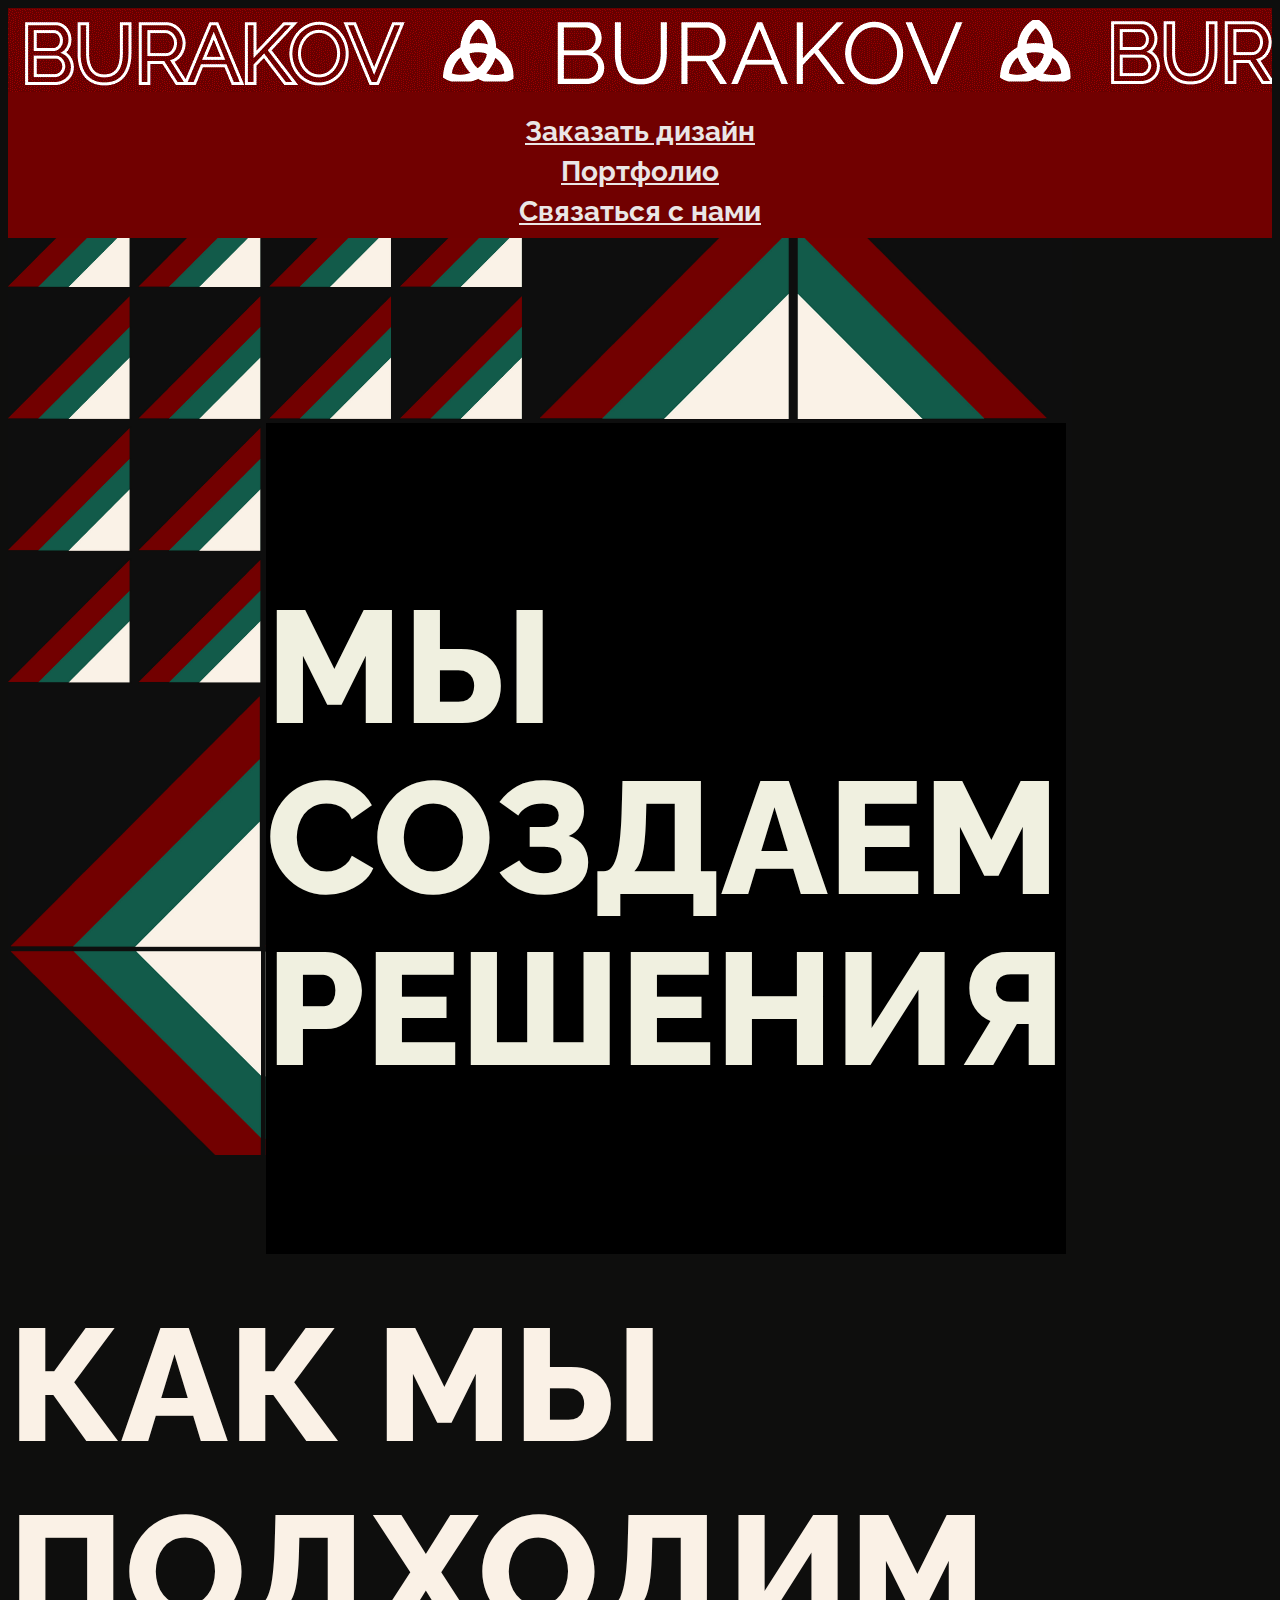
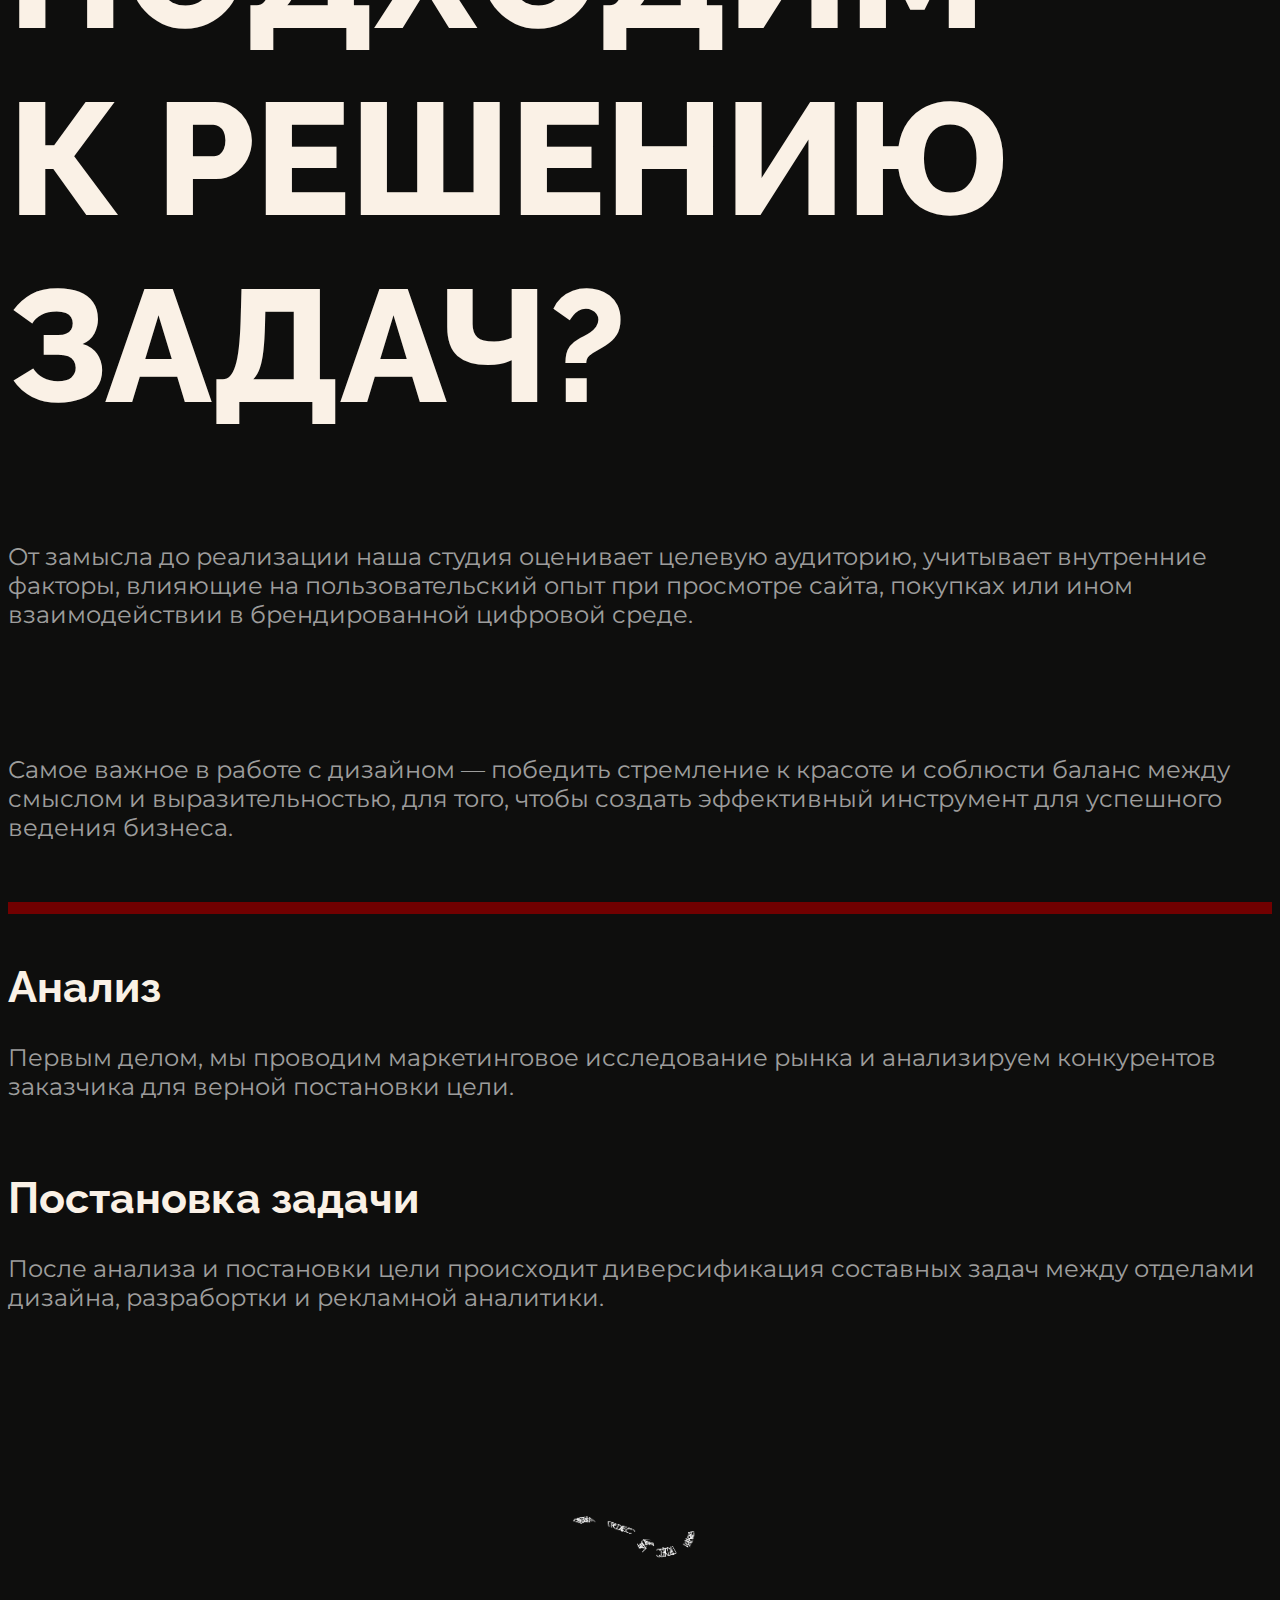
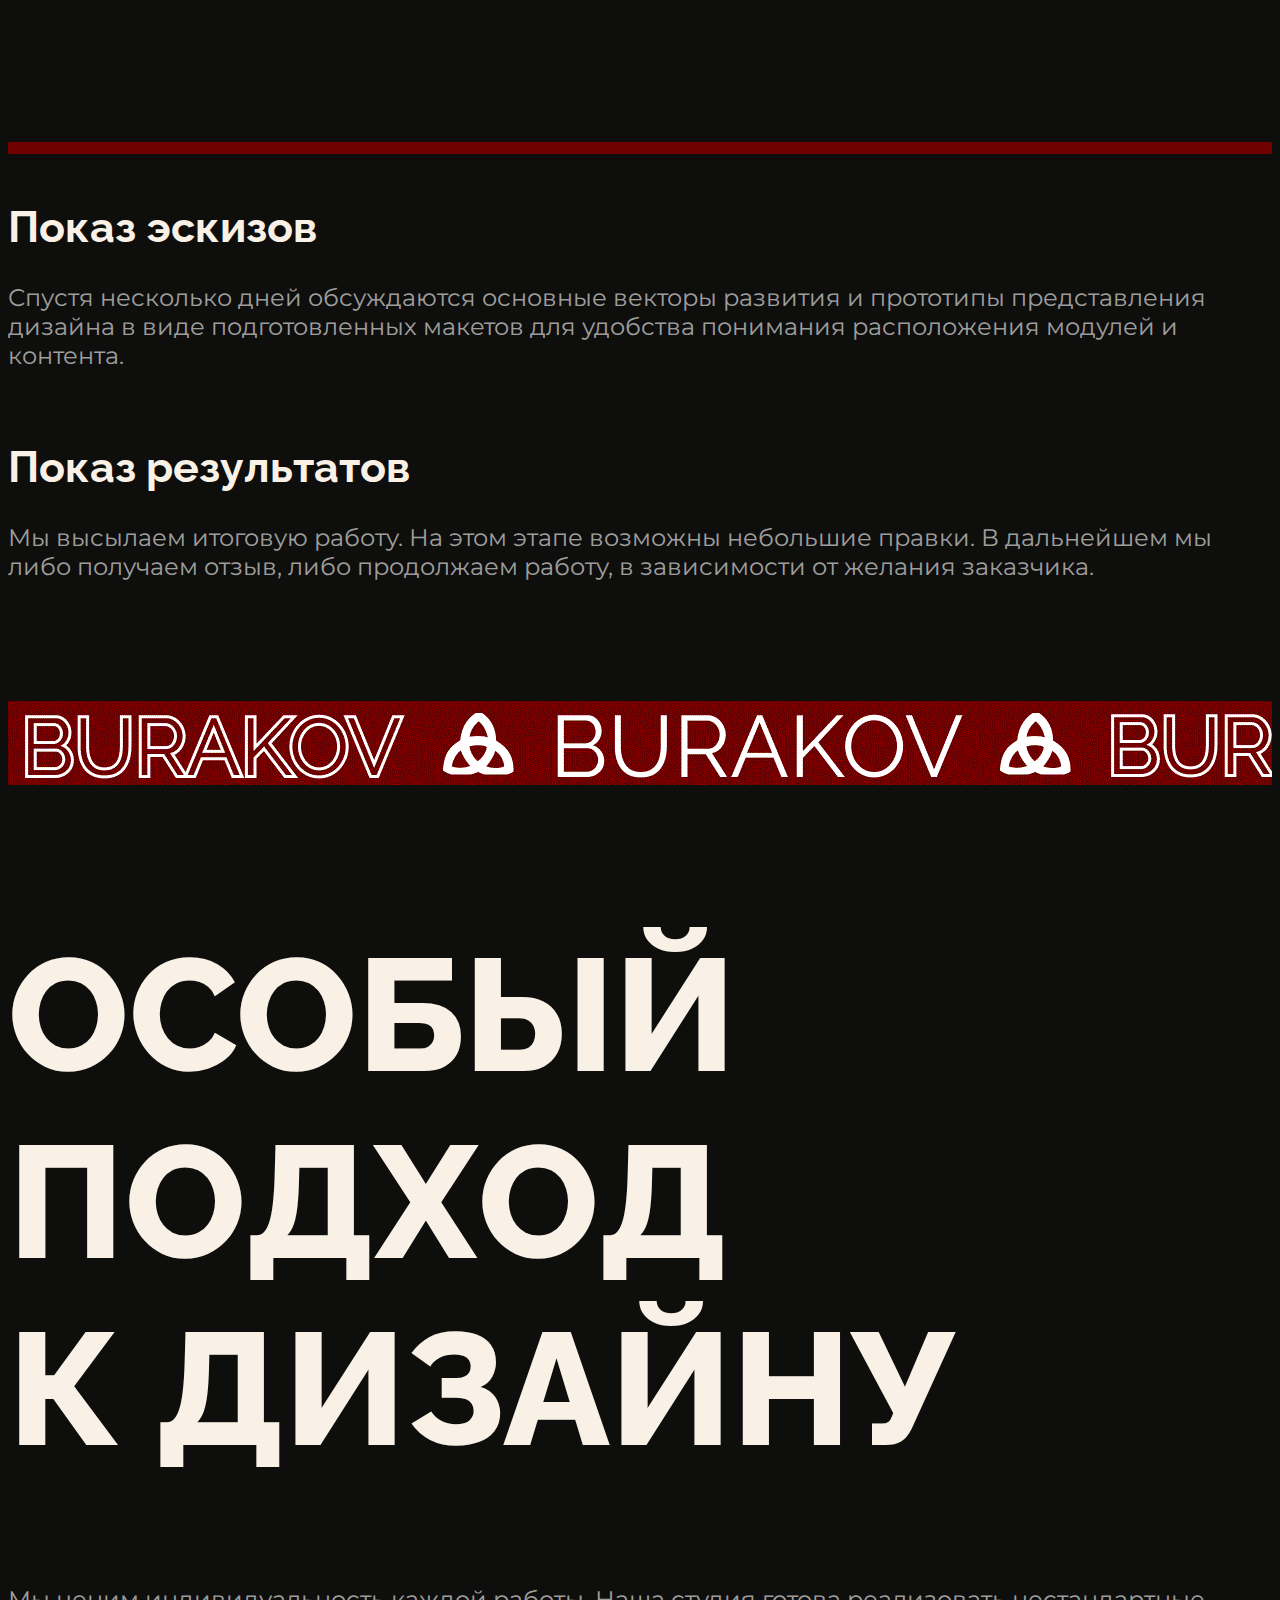
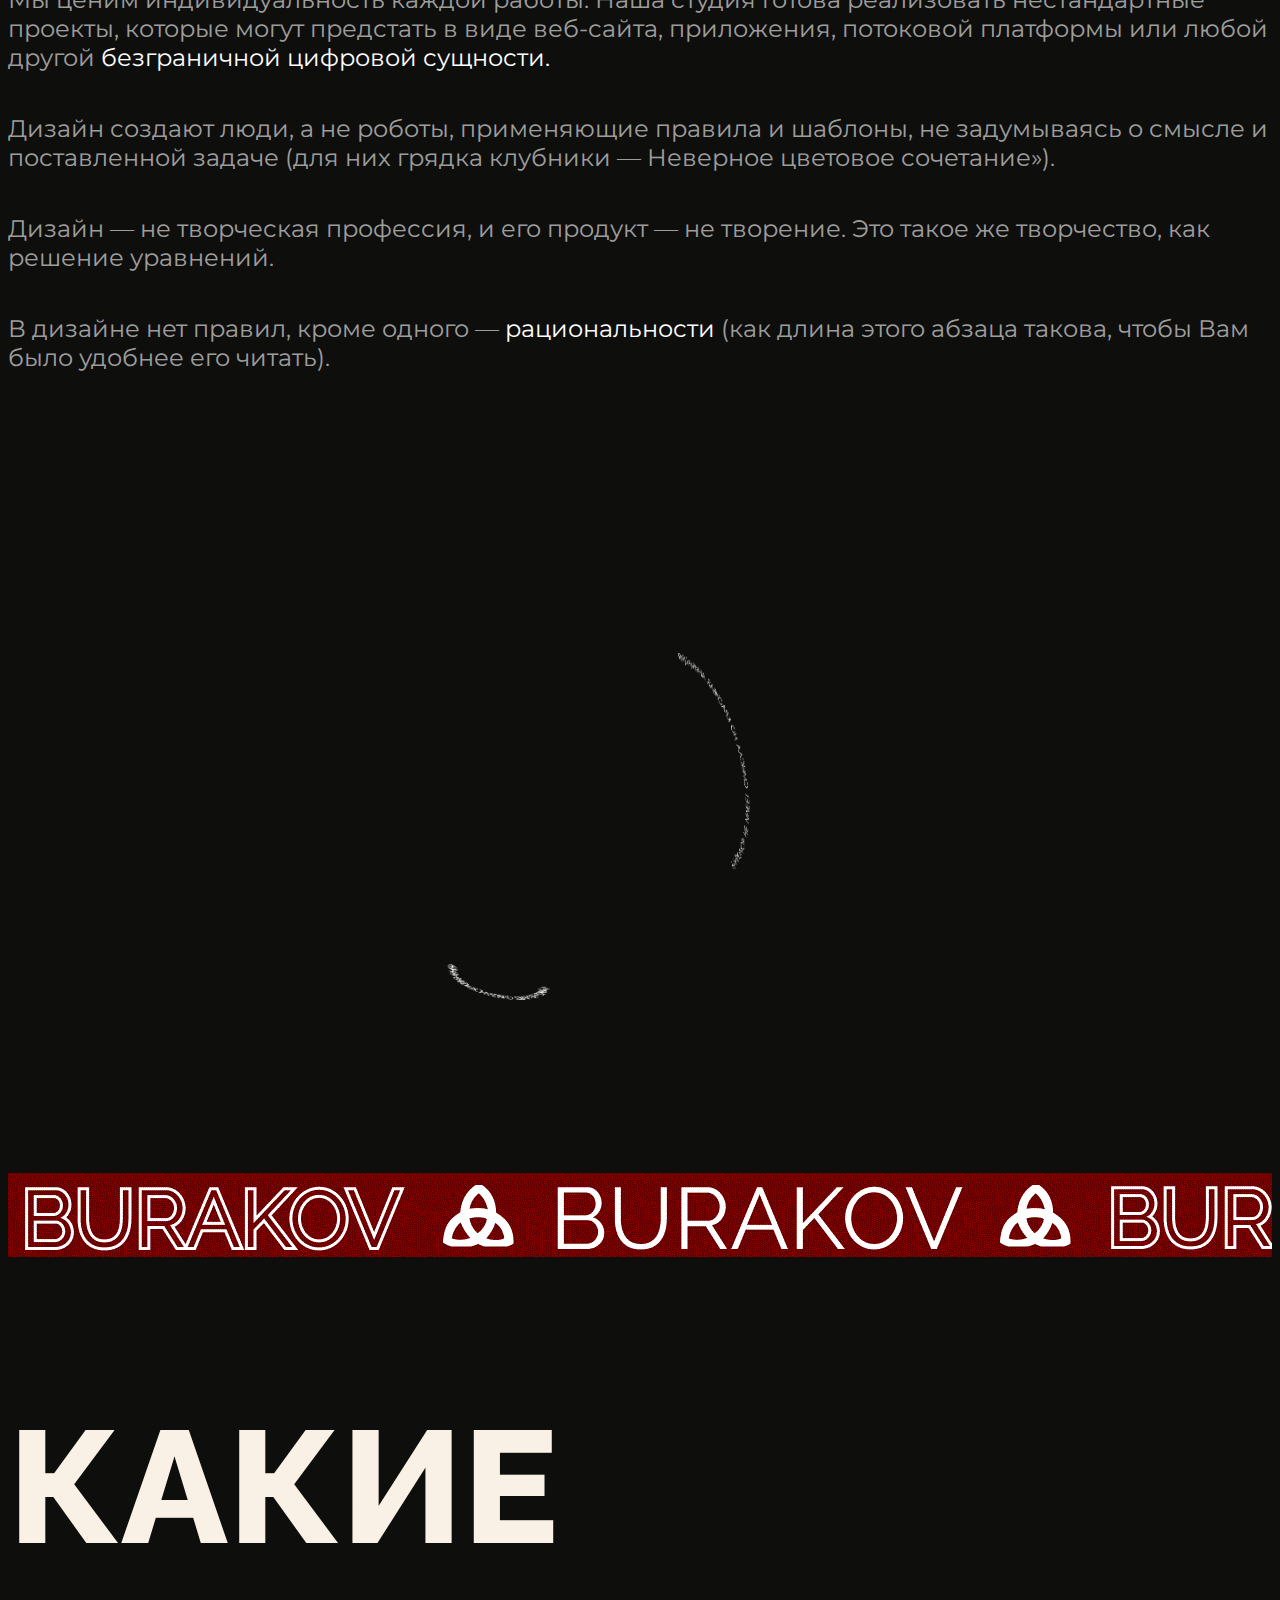
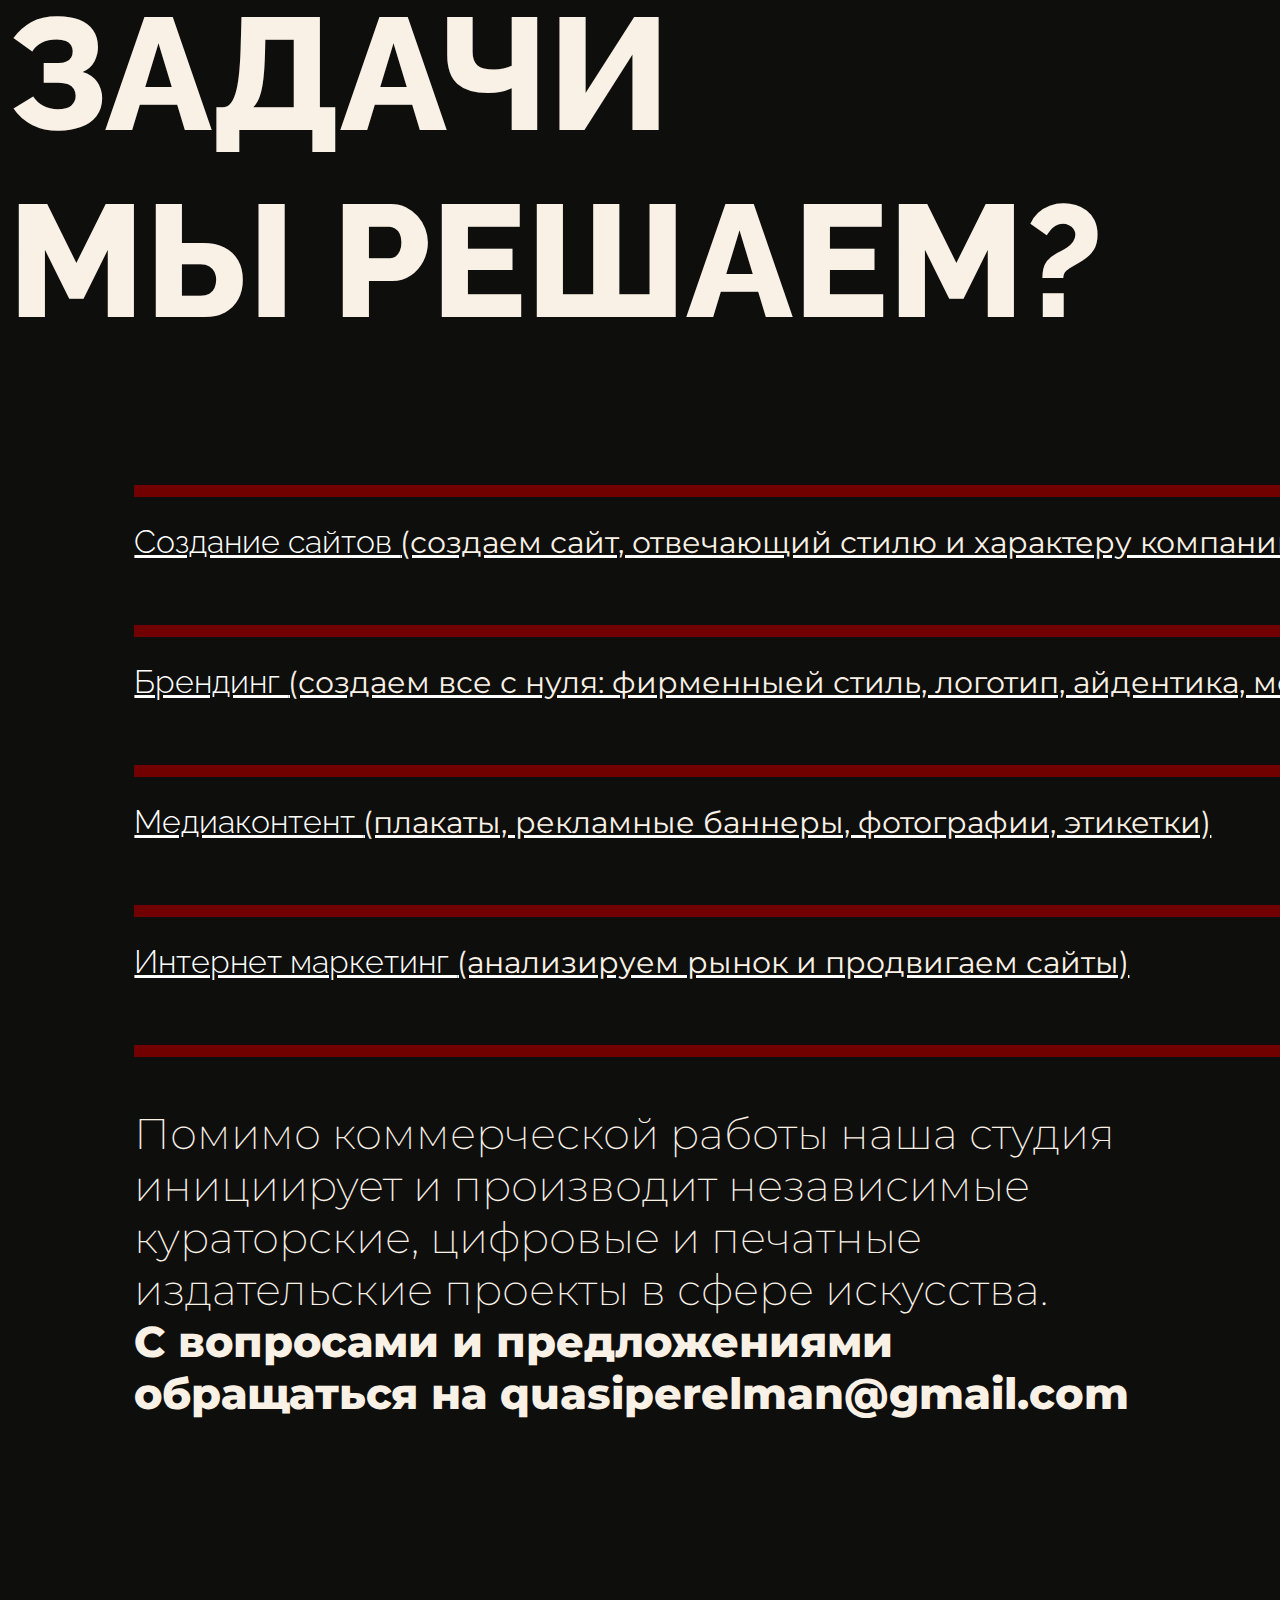
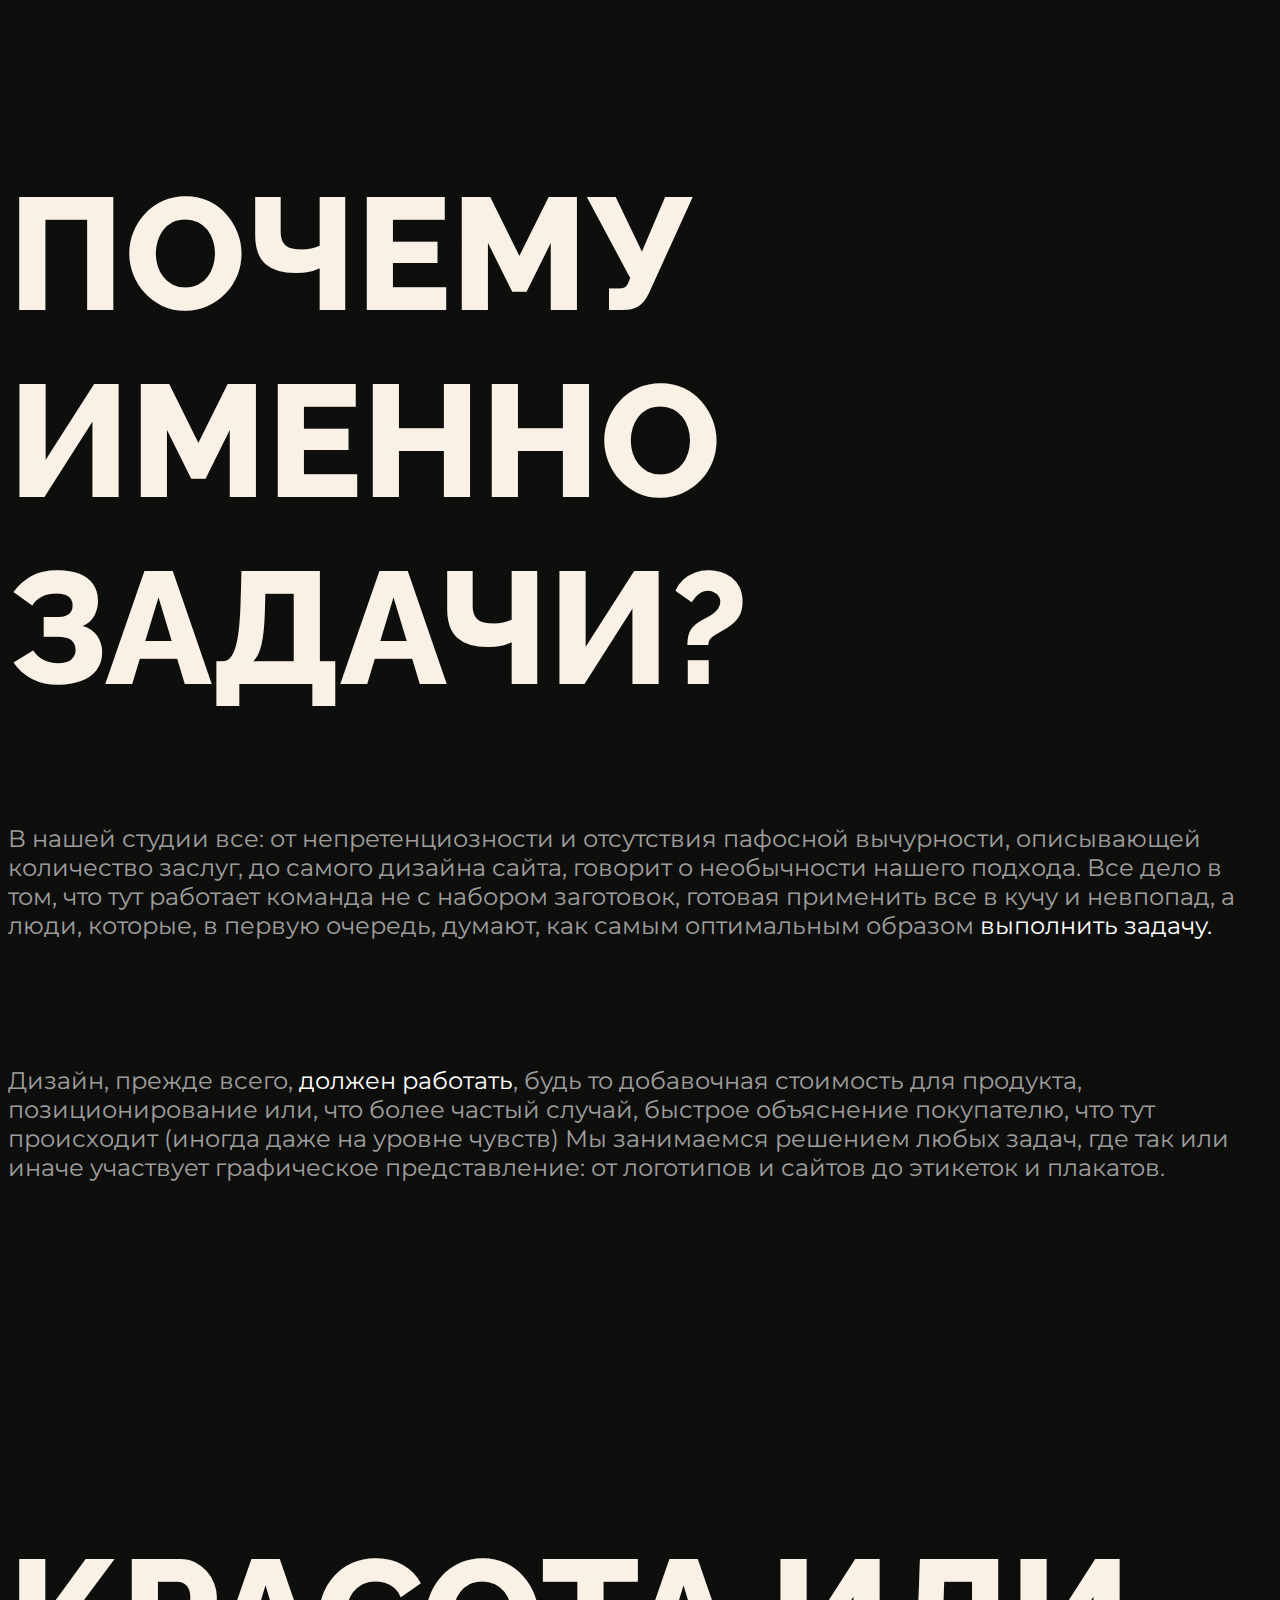
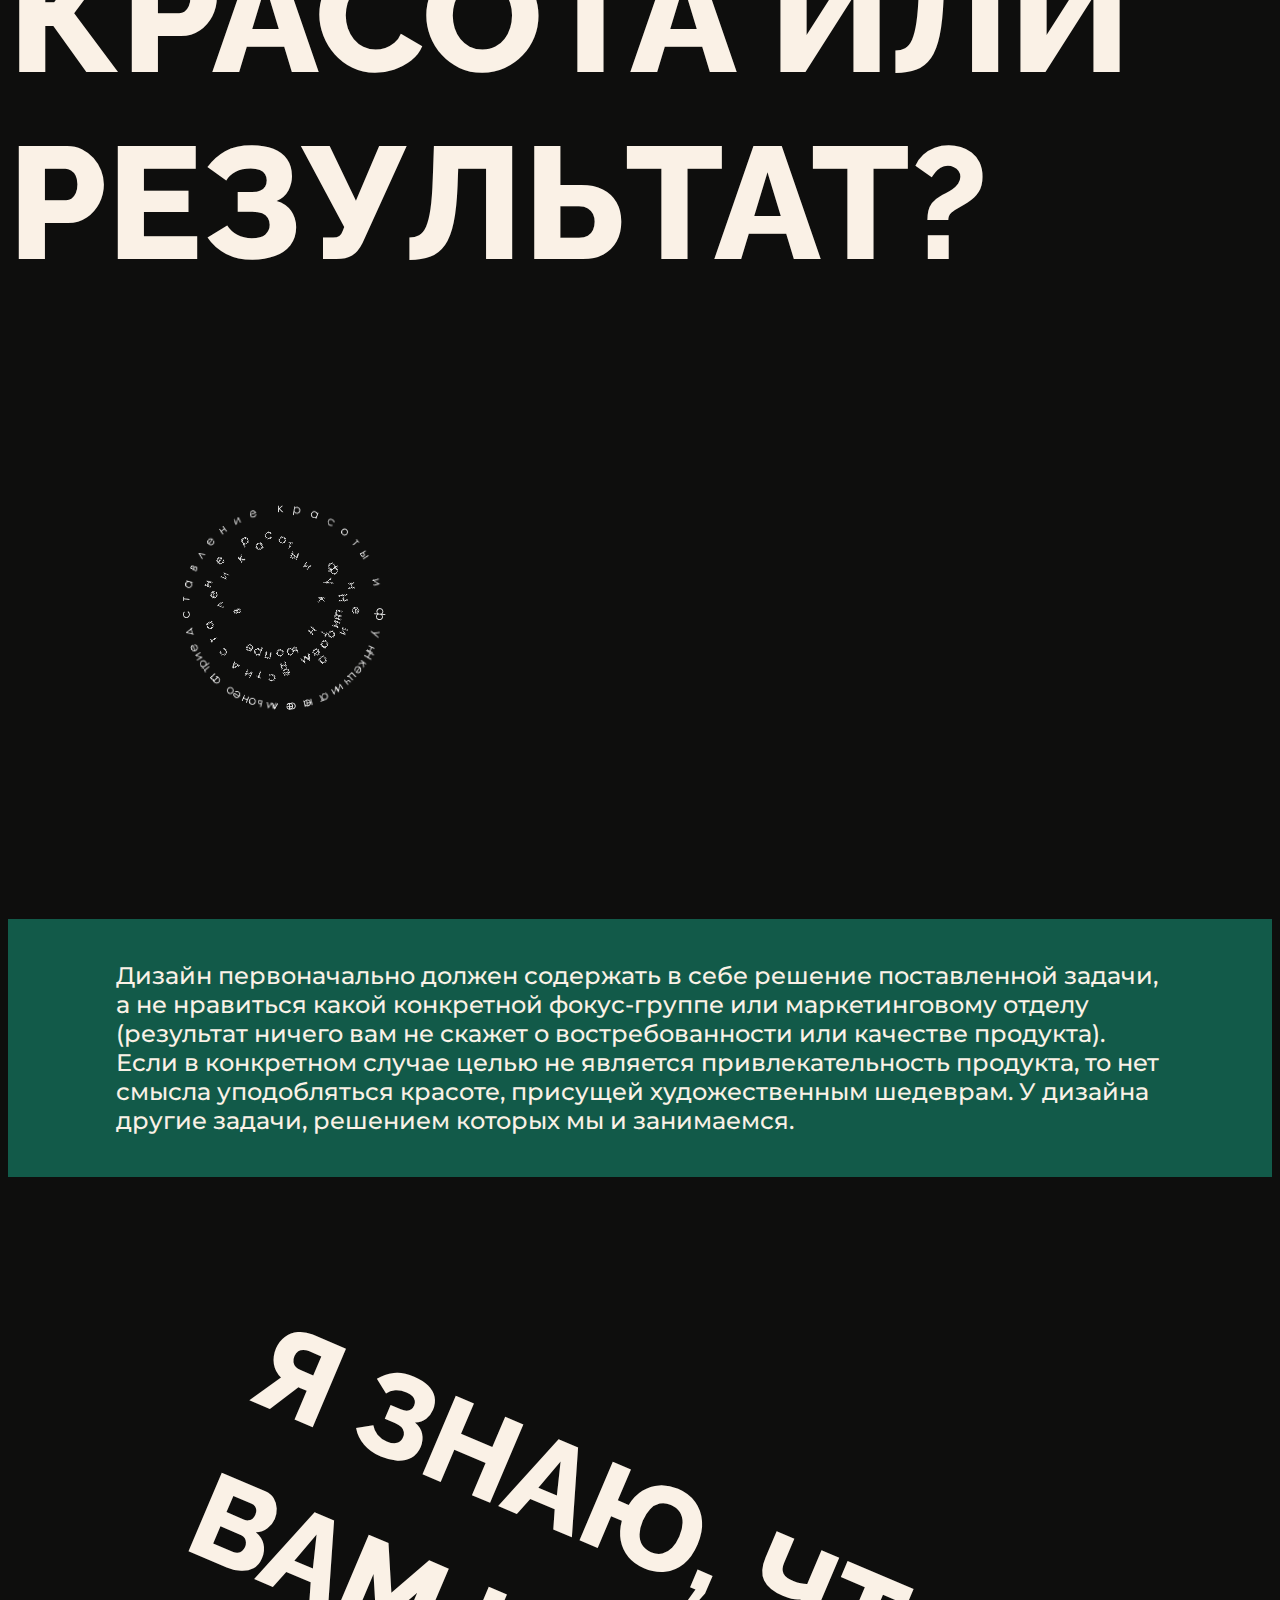
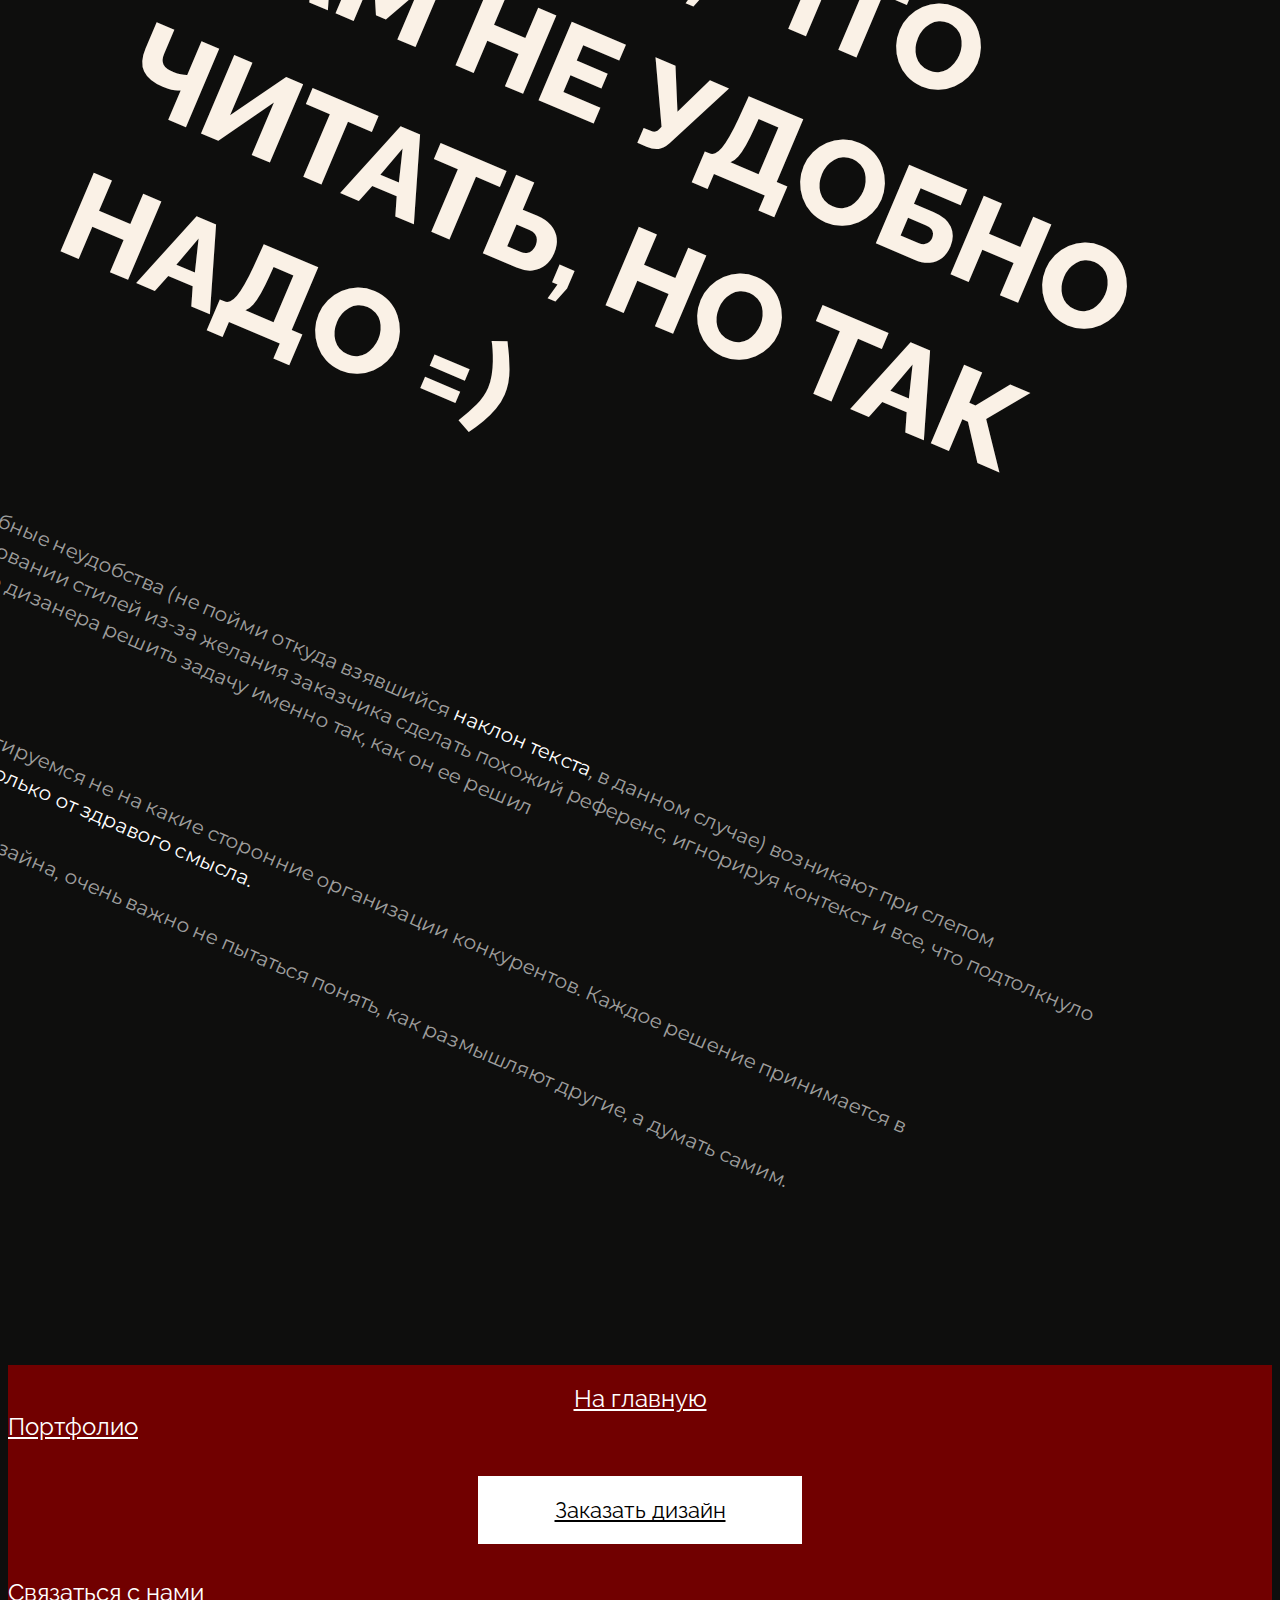
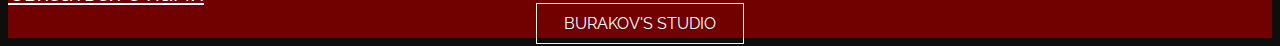
==== about.html @ ada997da "pagination 2" ====
<!DOCTYPE html>
<html lang="en">
<head>
	<meta charset="UTF-8">
	<title>Студия дизайна BURAKOV</title>
	<link href="https://fonts.googleapis.com/css2?family=Montserrat:wght@500&display=swap" rel="stylesheet">
	<link href="https://fonts.googleapis.com/css2?family=Raleway:wght@500&display=swap" rel="stylesheet">
	<link rel="stylesheet" href="https://stackpath.bootstrapcdn.com/bootstrap/4.5.0/css/bootstrap.min.css" integrity="sha384-9aIt2nRpC12Uk9gS9baDl411NQApFmC26EwAOH8WgZl5MYYxFfc+NcPb1dKGj7Sk" crossorigin="anonymous">
	<link rel="stylesheet" href="css/app.min.css">
</head>
<body>


<main>
	<nav>
		<div class="poloska2-menu" style="background-image: url(images/poloska.gif);"> </div>
		<div class="header-menu">
			<div class="container">
				<div class="row">
					<div class="col-3 main-menu"><a href="#">Заказать дизайн</a></div>
					<div class="col-3 offset-1 main-menu"><a href="#">Портфолио</a></div>
					<div class="col-3 offset-1 main-menu"><a href="#">Связаться с нами</a></div>
				</div>
			</div>
		</div>
	
	</nav>
	
		<div class="container-fluid">
			<div class="row">
				<div class="coll-1 offset-1" >
					<div class="label" style="background-image: url(images/triagle.jpg);">
						<div class="title">
							<p>Мы<br> создаем<br> решения</p>
						</div>
					</div>
				</div>
			</div>
			<div class="row big-text">
				<div class="col-11 offset-1">
					<p>Как мы<br>
					подходим<br>
					к решению<br>
					задач?</p>
				</div>
			</div>
			<div class="row ">
				<div class="col-3 offset-1 stage">
					<p>От замысла до реализации наша студия оценивает целевую аудиторию, учитывает внутренние факторы,
 влияющие на пользовательский опыт при просмотре сайта, покупках или ином взаимодействии
 в брендированной цифровой среде.</p>
				</div>
				<div class="col-3 stage">
					<p>Самое важное в работе с дизайном — победить стремление к красоте и соблюсти баланс между смыслом и выразительностью,
для того, чтобы создать эффективный инструмент для успешного ведения бизнеса.</p>
				</div>
				<div class="w-100 mt-60 redbordertop"></div>
				<div class="col-3 offset-1 stage">
				<div class="zagolovok "><strong>Анализ</strong></div>	
				<p>Первым делом, мы проводим маркетинговое исследование рынка и анализируем конкурентов заказчика для верной постановки цели.</p>
				</div>
				<div class="col-3 stage">
					<div class="zagolovok"><strong>Постановка задачи</strong></div>
					<p>После анализа и постановки цели происходит диверсификация составных задач между отделами дизайна, разрабортки и рекламной аналитики.</p>
				</div>
				<div class="col-4 animation2">
					<img src="images/animation2.gif" alt="">
				</div>
				<div class="w-100 redbordertop"></div>
				<div class="col-3 offset-1 stage">
					<div class="zagolovok"><strong>Показ эскизов</strong></div>
					<p>Спустя несколько дней обсуждаются основные векторы развития и прототипы представления дизайна в виде подготовленных макетов для удобства понимания расположения модулей и контента.</p>
					</div>
				<div class="col-3 stage">
					<div class="zagolovok"><strong>Показ результатов</strong></div>
					<p>Мы высылаем итоговую работу. На этом этапе возможны небольшие правки. В дальнейшем мы либо получаем отзыв, либо продолжаем работу, в зависимости от желания заказчика.</p>
				</div>

			</div>
	</div>
	<div class="poloska2" style="background-image: url(images/poloska.gif);"> </div>
	<div class="container-fluid">
		<div class="row  big-text">
			<div class="col-11 offset-1">
					<p>Особый<br>
					подход<br>
					к дизайну
					</p>
			</div>
		</div>	
		<div class="row">
				<div class="col-4 offset-1 stage">
					<p>Мы ценим индивидуальность каждой работы.
Наша студия готова реализовать нестандартные проекты, которые могут предстать в виде веб-сайта, приложения,
 потоковой платформы или любой другой <span>безграничной цифровой сущности.</span></p>
					<p>Дизайн создают люди, а не роботы, применяющие правила и шаблоны, не задумываясь о смысле и поставленной задаче (для них грядка клубники — Неверное цветовое сочетание»).</p>
					<p>Дизайн — не творческая профессия, и его продукт — не творение. Это такое же творчество, как решение уравнений.</p>
					<p>В дизайне нет правил, кроме одного — <span>рациональности</span> (как длина этого абзаца такова, чтобы Вам было удобнее его читать).</p>
				</div>
				<div class="col-5 offset-1 animation3">
					<img src="images/animation3.gif" alt="">
				</div>
		</div>			
	</div>
	
	<div class="poloska2" style="background-image: url(images/poloska.gif);"> </div>
	
	<div class="container-fluid">
		<div class="row big-text">
			<div class="col-11 offset-1">
					<p>Какие<br>
					задачи<br>
					мы решаем?
					</p>
			</div>
		</div>
	</div>		
	<div class="container-fluid">
		<div class="row">
			<div class="col">
				<div class="menu-2">
					<ul>
						<li>
							<div class="row justify-content-between m-0">
								<div class="col-11"><a href="#" >Создание сайтов <span>(создаем сайт, отвечающий стилю и характеру компании)</span></div>
								<div class="col-1 text-align-right"><div class="strela"><i class="fas fa-arrow-right"></i></div></a></div>
							</div>	
						</li>
						<li>
							<div class="row justify-content-between m-0">
								<div class="col-11"><a href="#" >Брендинг <span>(создаем все с нуля: фирменныей стиль, логотип, айдентика, мерч)</span></div>
								<div class="col-1 text-align-right"><div class="strela"><i class="fas fa-arrow-right"></i></div></a></div>
							</div>	
						</li>
						<li>
							<div class="row justify-content-between m-0">
								<div class="col-11"><a href="#" >Медиаконтент <span>(плакаты, рекламные баннеры, фотографии, этикетки)</span></div>
								<div class="col-1 text-align-right"><div class="strela"><i class="fas fa-arrow-right"></i></div></a></div>
							</div>	
						</li>
						<li>
							<div class="row justify-content-between m-0">
								<div class="col-11"><a href="#" >Интернет маркетинг <span>(анализируем рынок и продвигаем сайты)</span></div>
								<div class="col-1 text-align-right"><div class="strela"><i class="fas fa-arrow-right"></i></div></a></div>
							</div>	
						</li>
					</ul>
				</div>
			</div>
		</div>
	</div>
	
	<div class="container-fluid">
		<div class="row">
			<div class="col">
				<div class="other_offers">
					Помимо коммерческой работы наша студия инициирует и производит независимые кураторские, цифровые и печатные издательские проекты в сфере искусства.<br>
					<span>С вопросами и предложениями обращаться на quasiperelman@gmail.com</span>
				</div>	
			</div>	
		</div>
		
		<div class="poloska2" style="background-image: url(images/poloska2.gif);"> </div>
		
		<div class="row big-text">
			<div class="col-11 offset-1">
					<p>Почему<br>
					именно<br>
					задачи?
					</p>
			</div>
		</div>
		<div class="row">
			<div class="col-4 offset-1 stage">
				<p>В нашей студии все: от непретенциозности и отсутствия пафосной вычурности, описывающей количество заслуг, до самого дизайна сайта, говорит о необычности нашего подхода. Все дело в том, что тут работает команда не с набором заготовок, готовая применить все в кучу и невпопад, а люди, которые, в первую очередь, думают, как самым оптимальным образом <span>выполнить задачу.</span></p>
			</div>
			<div class="col-4 stage">
				<p>Дизайн, прежде всего, <span>должен работать</span>, будь то добавочная стоимость для продукта, позиционирование или, что более частый случай, быстрое объяснение покупателю, что тут происходит (иногда даже на уровне чувств) Мы занимаемся решением любых задач, где так или иначе участвует графическое представление: от логотипов и сайтов до этикеток и плакатов.</p>
			</div>
		</div>
		
		<div class="poloska2" style="background-image: url(images/poloska2.gif);"> </div>
		
		<div class="row big-text">
			<div class="col-8 offset-4">
					<p>Красота или<br>
					результат?
					</p>
			</div>
		</div>
		<div class="row align-items-center">
			<div class="col-6 offset-1 animation4">
				<img src="images/animation4.gif">
			</div>	
			<div class="col-5 stagewithback">
				<p>Дизайн первоначально должен содержать в себе решение поставленной задачи, а не нравиться какой конкретной фокус-группе или маркетинговому отделу (результат ничего вам не скажет о востребованности или качестве продукта). Если в конкретном случае целью не является привлекательность продукта, то нет смысла уподобляться красоте, присущей художественным шедеврам. У дизайна другие задачи, решением которых мы и занимаемся.</p>
			</div>
		</div>
	</div>
	<div class="container rotate">
		<div class="row big-text-rotate">
			<div class="col-12">
					<p>Я знаю, что<br>
					Вам не удобно<br>
					читать, но так<br>
					надо =)</p>
			</div>
		</div>
		<div class="row justify-content-start">
			<div class="col-6 stage-rotate">
				<p>Подобные неудобства (не пойми откуда взявшийся <span>наклон текста</span>, в данном случае) возникают при слепом копировании стилей из-за желания заказчика сделать похожий референс, игнорируя контекст и все, что подтолкнуло другого дизанера решить задачу именно так, как он ее решил</p>
			</div>
			<div class="col-6 stage-rotate">
				<p>Мы не ориентируемся не на какие сторонние организации конкурентов. Каждое решение принимается в зависимости <span>только от здравого смысла.</span></p> <p>При создании дизайна, очень важно не пытаться понять, как размышляют другие, а думать самим.</p>
			</div>
		</div>
	</div>
</main>
<footer>
	<div class="foot">
		<div class="container-fluid">
			<div class="row justify-content-between">
				<div class="col-6">
					<div class="container">
						<div class="row align-items-center justify-content-start">
							<div class="col-4  text-align-center"><a href="index.html">На главную</a></div>
							<div class="col-4  text-align-left"><a href="#">Портфолио</a></div>
							<div class="w-100"></div>
							<div class="col-4 mt">
								<div class="footer_button">
									<a href="#" class="btn btn-danger">Заказать дизайн</a>
								</div>
							</div>
							<div class="col-4 mt text-align-left"><a href="links.html">Связаться с нами</a></div>
						</div>
					</div>
				</div>
				<div class="col-6 ">
					<div class="container h-100">
						<div class="row align-items-center h-100">
							<div class="col-6"><span class="logo">Burakov's studio </span></div>
						</div>
					</div>
				</div>	
			</div>
		</div>
	</div>
</footer>
<script src="https://code.jquery.com/jquery-3.5.1.slim.min.js" integrity="sha384-DfXdz2htPH0lsSSs5nCTpuj/zy4C+OGpamoFVy38MVBnE+IbbVYUew+OrCXaRkfj" crossorigin="anonymous"></script>
<script src="https://cdn.jsdelivr.net/npm/popper.js@1.16.0/dist/umd/popper.min.js" integrity="sha384-Q6E9RHvbIyZFJoft+2mJbHaEWldlvI9IOYy5n3zV9zzTtmI3UksdQRVvoxMfooAo" crossorigin="anonymous"></script>
<script src="https://stackpath.bootstrapcdn.com/bootstrap/4.5.0/js/bootstrap.min.js" integrity="sha384-OgVRvuATP1z7JjHLkuOU7Xw704+h835Lr+6QL9UvYjZE3Ipu6Tp75j7Bh/kR0JKI" crossorigin="anonymous"></script>
</body>
</html>
---- css/app.min.css ----
@import url(../css/all.min.css);
body {
  background-color: #0e0e0d;
  font-family: Montserrat, sans-serif;
  font-style: normal;
  font-weight: 500;
  line-height: 27px;
  color: #FAF1E6;
}

header {
  height: 100vh;
}

nav {
  position: relative;
}

.firstPart {
  position: relative;
  display: -webkit-box;
  display: -ms-flexbox;
  display: flex;
  -webkit-box-orient: vertical;
  -webkit-box-direction: normal;
      -ms-flex-direction: column;
          flex-direction: column;
  height: 100%;
  -webkit-box-align: start;
      -ms-flex-align: start;
          align-items: flex-start;
  -webkit-box-pack: start;
      -ms-flex-pack: start;
          justify-content: flex-start;
}

.copyright {
  margin-top: 50px;
  margin-bottom: 90px;
}

.menu {
  position: relative;
}

.menu ul {
  padding-left: 0;
}

.menu ul li {
  padding-top: 71px;
  margin-left: 0;
  list-style-type: none;
  word-spacing: nowrap;
}

.menu ul li a {
  color: #FFF;
}

.menu ul li a .doubleLine::before {
  content: '';
  height: 10px;
  width: 100%;
  background-color: #710000;
  display: inline-block;
}

.menu ul li a .doubleLine::after {
  content: '';
  height: 10px;
  width: 100%;
  background-color: #710000;
  display: inline-block;
  padding-bottom: -2px;
}

.poloska {
  height: 100vh;
  width: 100%;
}

.poloska .kartinka {
  background-color: #710000;
  height: 100vh;
  width: 84px;
}

.main-menu {
  height: 40px;
}

.main-menu a {
  background-color: transparent;
  font-family: Raleway;
  font-style: normal;
  font-weight: bold;
  font-size: 28px;
  line-height: 28px;
  padding-top: 5px;
  color: #eae6e6;
  white-space: nowrap;
  -webkit-transition: color 0.5s ease;
  -o-transition: color 0.5s ease;
  transition: color 0.5s ease;
}

.main-menu a:active {
  color: #fff;
  background-color: #fff;
}

.main-menu a:hover, .main-menu a:focus {
  text-decoration: none;
  padding: 10px 23px;
  color: #000;
  background-color: #fff;
}

.label {
  position: relative;
  background-position: center;
  background-repeat: no-repeat;
  background-size: cover;
  width: 1064px;
  height: 917px;
}

.label .title {
  font-family: Raleway, sans-serif;
  font-size: 159px;
  font-weight: 800;
  text-transform: uppercase;
  color: #f0f0e0;
  line-height: 171px;
  position: absolute;
  top: 185px;
  left: 258px;
  background-color: #000;
}

.secondPart {
  height: 100vh;
}

.col-md-6 {
  padding-right: 0;
}

.description {
  position: relative;
  height: 55%;
  background-color: #125A49;
  line-height: 35px;
  padding-top: 73px;
  padding-left: 65px;
  padding-bottom: 20px;
}

.description .dogs {
  margin-top: 60px;
  text-align: center;
}

.description img {
  margin: 15px;
  width: 190px;
  height: auto;
  border: 10px solid #FFFFFF;
}

.aboutUs {
  position: relative;
  height: 45%;
  padding-left: 65px;
  padding-top: 12px;
  background-color: #FAF1E6;
  color: #125A49;
  text-align: left;
}

.tt {
  position: relative;
  display: -webkit-box;
  display: -ms-flexbox;
  display: flex;
  -webkit-box-pack: center;
      -ms-flex-pack: center;
          justify-content: center;
}

.tt .btn {
  background-color: #710000;
  color: #FFf;
  width: 232px;
  margin-top: 30px;
  font-family: Raleway, sans-serif;
  font-size: 22px;
  padding: 23px 63px;
}

.poloska2 {
  margin-top: 120px;
  width: 100%;
  height: 84px;
}

.poloska2-menu {
  width: 100%;
  height: 84px;
}

.header-menu {
  position: relative;
  width: 100%;
  background-color: #710000;
  text-align: center;
  padding-top: 26px;
}

.big-text {
  position: relative;
  font-family: Raleway, sans-serif;
  text-transform: uppercase;
  font-size: 159px;
  font-weight: 800;
  line-height: 163px;
  color: #FAF1E6;
  height: 100%;
  padding-right: 0;
  margin: 0;
  margin-top: 137px;
}

.big-text p {
  margin: 0;
  padding: 0;
  line-height: 187px;
}

.big-text span {
  font-family: Raleway, sans-serif;
  padding: 0;
  margin: 0;
  font-size: 43px;
  font-weight: 500;
  line-height: 50px;
  color: #FAF1E6;
  text-transform: none;
}

.big-text .main-office {
  margin-top: 60px;
  font-family: Raleway, sans-serif;
  font-style: normal;
  font-weight: 500;
  font-size: 28px;
  line-height: 33px;
  text-transform: none;
  border-top: 12px solid #710000;
  border-bottom: 12px solid #710000;
  padding-top: 10px;
  padding-bottom: 10px;
}

.big-text .address {
  margin-top: 10px;
  font-family: Raleway, sans-serif;
  font-style: normal;
  font-weight: 500;
  font-size: 28px;
  line-height: 33px;
  text-transform: none;
}

.email {
  margin-top: 71px;
  background-color: #125A49;
  padding-top: 37px;
  padding-bottom: 70px;
}

.email-title {
  font-family: Raleway;
  font-style: normal;
  font-weight: 500;
  font-size: 43px;
  line-height: 50px;
  color: FAF1E6;
}

.email-address {
  margin-top: 85px;
  font-family: Montserrat, sans-serif;
  font-style: normal;
  font-weight: 400;
  font-size: 28px;
  line-height: 34px;
  color: FAF1E6;
}

.social {
  margin-top: 238px;
}

.social a {
  margin-right: 85px;
  padding-top: 10px;
}

.animationemail {
  position: absolute;
  background-size: cover;
  right: 250px;
  width: 673px;
  height: 719px;
}

.poloska-pokolenia {
  margin-top: 284px;
  height: 84px;
}

.big-text-rotate {
  position: relative;
  font-family: Raleway, sans-serif;
  text-transform: uppercase;
  font-size: 120px;
  font-weight: 800;
  line-height: 163px;
  color: #FAF1E6;
  height: 100%;
  margin: 0;
  margin-top: 137px;
}

.mt-60 {
  margin-top: 60px;
}

.stage {
  padding-top: 60px;
}

.stage p {
  padding-top: 18px;
  font-family: Montserrat, sans-serif;
  text-transform: none;
  font-weight: normal;
  font-size: 24px;
  line-height: 29px;
  color: rgba(255, 255, 255, 0.61);
}

.stage p span {
  color: #fff;
}

.stage-rotate {
  padding-top: 60px;
}

.stage-rotate p {
  padding-top: 18px;
  font-family: Montserrat, sans-serif;
  text-transform: none;
  font-weight: normal;
  font-size: 20px;
  line-height: 29px;
  color: rgba(255, 255, 255, 0.61);
}

.stage-rotate p span {
  color: #fff;
}

.animation2 {
  text-align: center;
}

.animation2 img {
  width: 400px;
  height: auto;
}

.animation3 {
  margin-top: 131px;
}

.animation3 {
  text-align: center;
}

.animation3 img {
  width: 483px;
  height: auto;
}

.rotate {
  margin-top: 306px;
  -webkit-transform: rotate(23deg);
      -ms-transform: rotate(23deg);
          transform: rotate(23deg);
}

.redbordertop {
  border-top: 12px solid #710000;
}

.stagewithback {
  background-color: #125A49;
  padding: 18px 108px;
  font-family: Montserrat, serif;
  font-weight: 500;
  font-size: 24px;
  line-height: 29px;
  color: #FAF1E6;
}

.zagolovok {
  font-family: Raleway, sans-serif;
  margin-bottom: 17px;
  font-size: 43px;
  white-space: nowrap;
}

.menu-2 {
  margin-top: 130px;
  padding-left: 10%;
  padding-right: 10%;
  position: relative;
  width: 100%;
}

.menu-2 ul {
  padding-left: 0;
}

.menu-2 ul li:first-child {
  border-top: 12px solid #710000;
}

.menu-2 ul li {
  padding-top: 25px;
  padding-bottom: 25px;
  list-style-type: none;
  font-family: Raleway, sans-serif;
  font-style: normal;
  font-weight: 300;
  font-size: 32px;
  line-height: 39px;
  border-bottom: 12px solid #710000;
}

.menu-2 ul li span {
  font-family: Montserrat, sans-serif;
  font-style: normal;
  font-weight: normal;
  font-size: 30px;
  line-height: 28px;
  color: #FAF1E6;
}

.menu-2 a {
  color: #FFF;
}

.other_offers {
  margin-top: 51px;
  padding-left: 10%;
  padding-right: 10%;
  font-family: Montserrat, sans-serif;
  font-size: 43px;
  font-weight: 200;
  line-height: 52px;
}

.other_offers span {
  font-weight: 800;
}

.foot {
  padding-top: 20px;
  font-family: Raleway;
  font-style: normal;
  font-weight: 400;
  font-size: 24px;
  line-height: 28px;
  color: #FFF;
  margin-top: 282px;
  position: relative;
  width: 100%;
  bottom: 0;
  background-color: #710000;
  text-align: center;
}

.foot .logo {
  text-transform: uppercase;
  border: 1px solid #FAF1E6;
  padding: 10px 27px;
  white-space: nowrap;
}

.foot a {
  color: #FFF;
}

.mt {
  margin-top: 35px;
}

.footer_button {
  position: relative;
  display: -webkit-box;
  display: -ms-flexbox;
  display: flex;
  -webkit-box-pack: center;
      -ms-flex-pack: center;
          justify-content: center;
  margin-bottom: 15px;
}

.footer_button .btn {
  width: 264px;
  font-family: Raleway, sans-serif;
  font-size: 22px;
  padding: 20px 30px;
  background-color: #fff;
  color: #000;
}

.text-center {
  text-align: center;
}

.text-align-right {
  text-align: right;
}

.text-align-left {
  text-align: left;
}

.mr-30 {
  margin-right: 30px;
}

.strela {
  display: inline-block;
  text-align: right;
}

.strela .fas {
  color: #fff;
  font-size: 40px;
}

.makeOrder {
  font-family: Raleway, sans-serif;
  text-transform: none;
  margin-top: 204px;
  font-style: normal;
  font-weight: 500;
  font-size: 24px;
  line-height: 28px;
  color: #FAF1E6;
}

.makeOrder input {
  display: block;
  width: 100%;
  height: 59px;
  border-radius: 20px;
  background: #FAF1E6;
  margin-bottom: 90px;
  padding: 12px 20px;
  outline: none;
  -webkit-box-shadow: none;
          box-shadow: none;
  -webkit-box-sizing: border-box;
          box-sizing: border-box;
  border: none;
}

.makeOrder button {
  margin-top: 73px;
  padding: 11px 75px;
  border-radius: 20px;
  background-color: #FAF1E6;
  border: none;
  -webkit-transition: background-color 0.5s ease;
  -o-transition: background-color 0.5s ease;
  transition: background-color 0.5s ease;
  white-space: nowrap;
  outline: none;
}

.makeOrder button:hover {
  background-color: #FFF;
}

.makeOrder textarea {
  background: #FAF1E6;
  width: 100%;
  height: 176px;
}

.makeOrder span {
  font-size: 24px;
  line-height: 28px;
  color: #8d8d8c;
}

.portfolio_title img {
  width: 865px;
  height: 791px;
}

.portfolio_title .title {
  font-family: Raleway, sans-serif;
  font-size: 159px;
  font-weight: 800;
  text-transform: uppercase;
  color: #f0f0e0;
  line-height: 171px;
  position: absolute;
  top: 175px;
  right: -550px;
  background-color: #000;
}

.portfoliopoloska {
  margin-top: 120px;
  width: 100%;
  height: 65px;
}

/* Wide screen */
@media only screen and (max-width: 1644px) {
  /**/
}

@media only screen and (max-width: 1309px) {
  .logo {
    font-size: 16px;
  }
  .animationemail {
    top: 400px;
    right: 50px;
  }
}

@media only screen and (max-width: 1200px) {
  .animationemail {
    display: none;
  }
}

/* Meduim devices, desktop */
@media only screen and (max-width: 992px) {
  .email-address {
    font-size: 25px;
  }
}

/* Small devises, Tablets */
@media only screen and (max-width: 768px) {
  /* */
}

/* Phones*/
@media only screen and (max-width: 480px) {
  .social {
    margin-top: 50px;
  }
}

/* Small phones */
@media only screen and (max-width: 320px) {
  .aboutUs {
    text-align: center;
  }
}
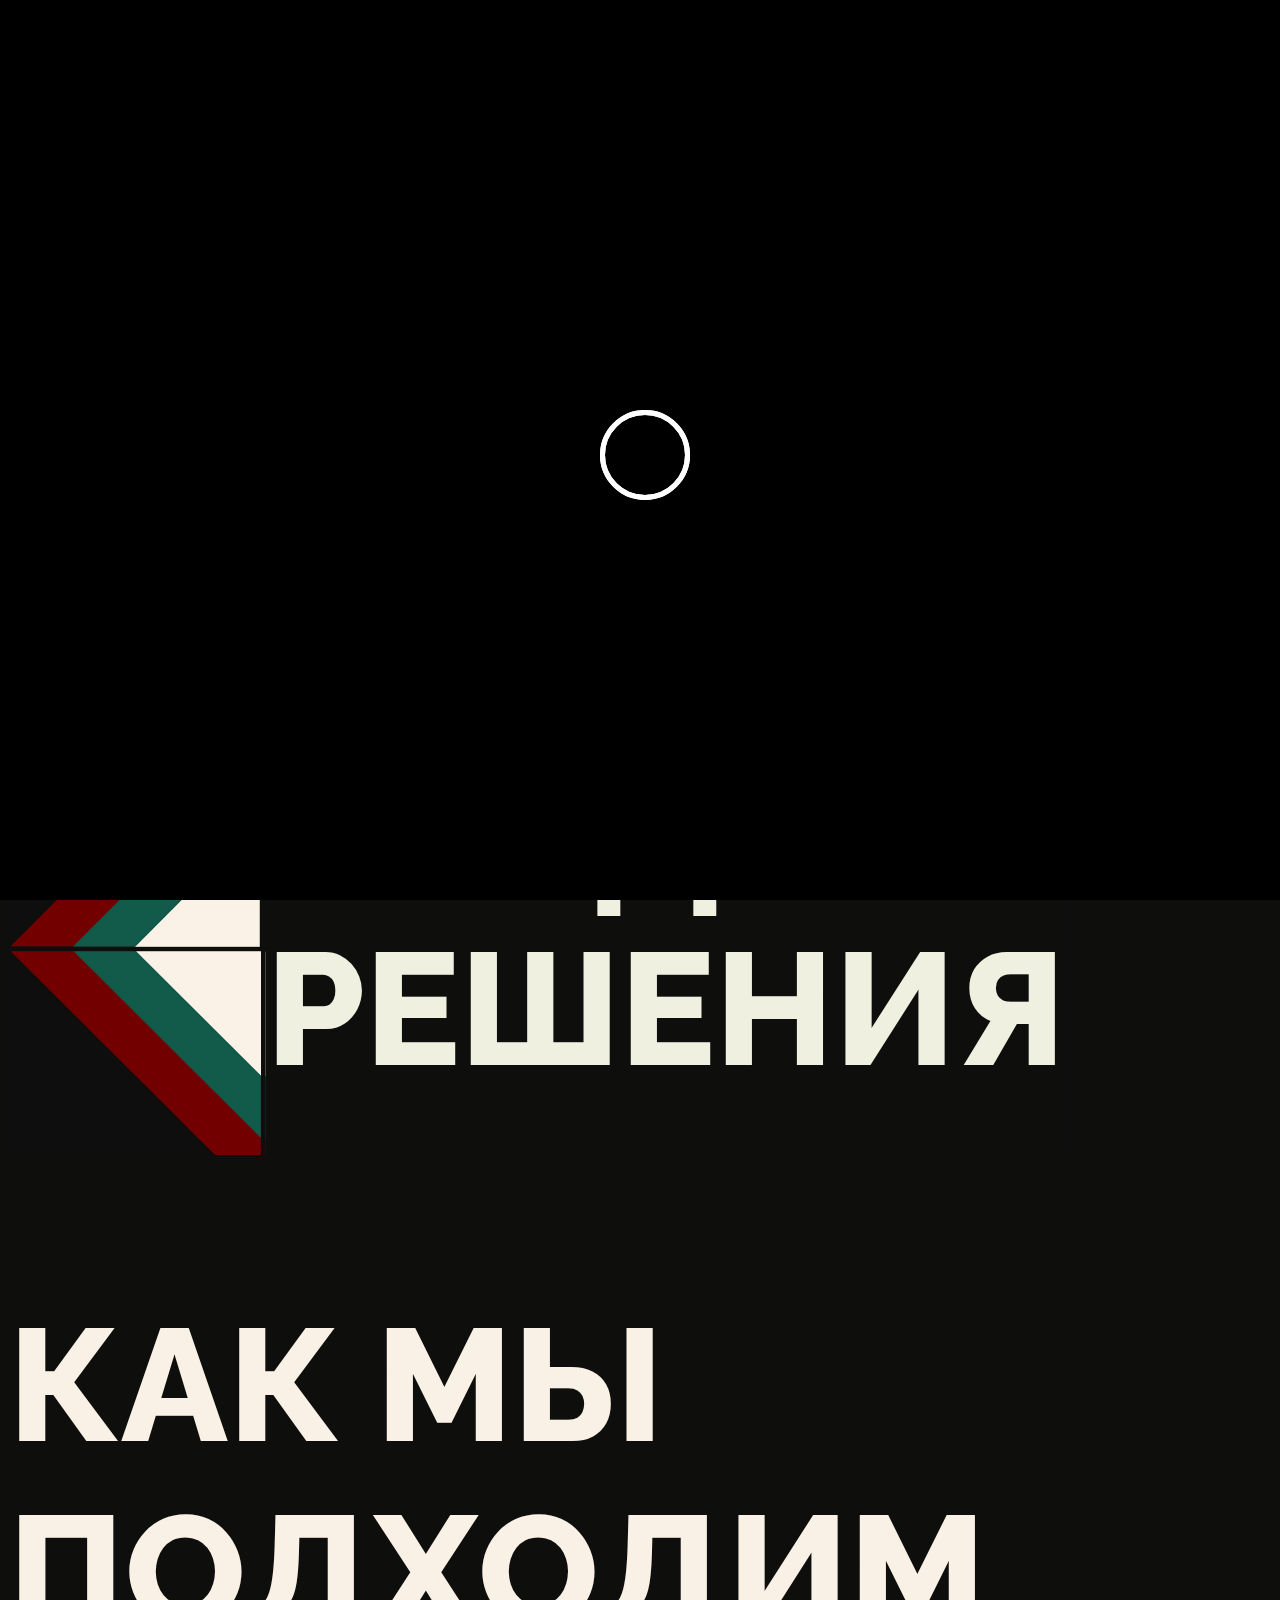
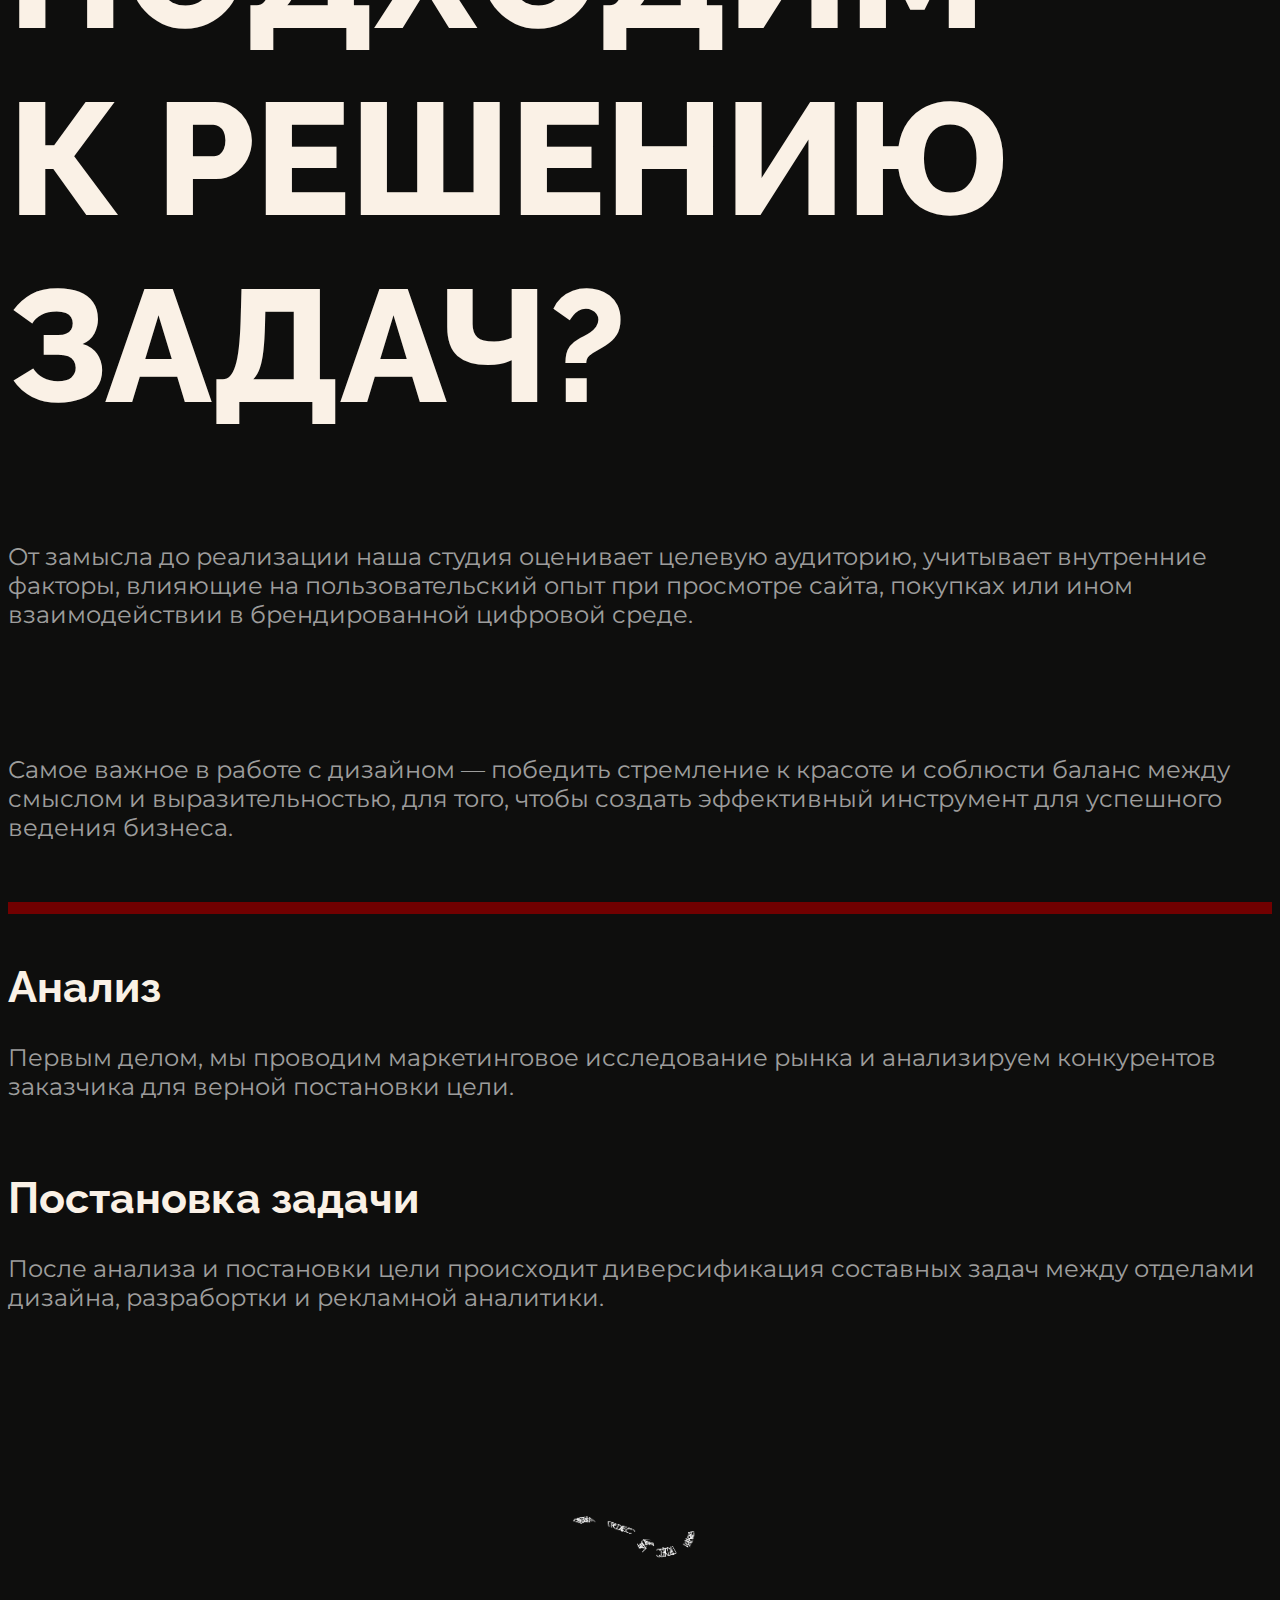
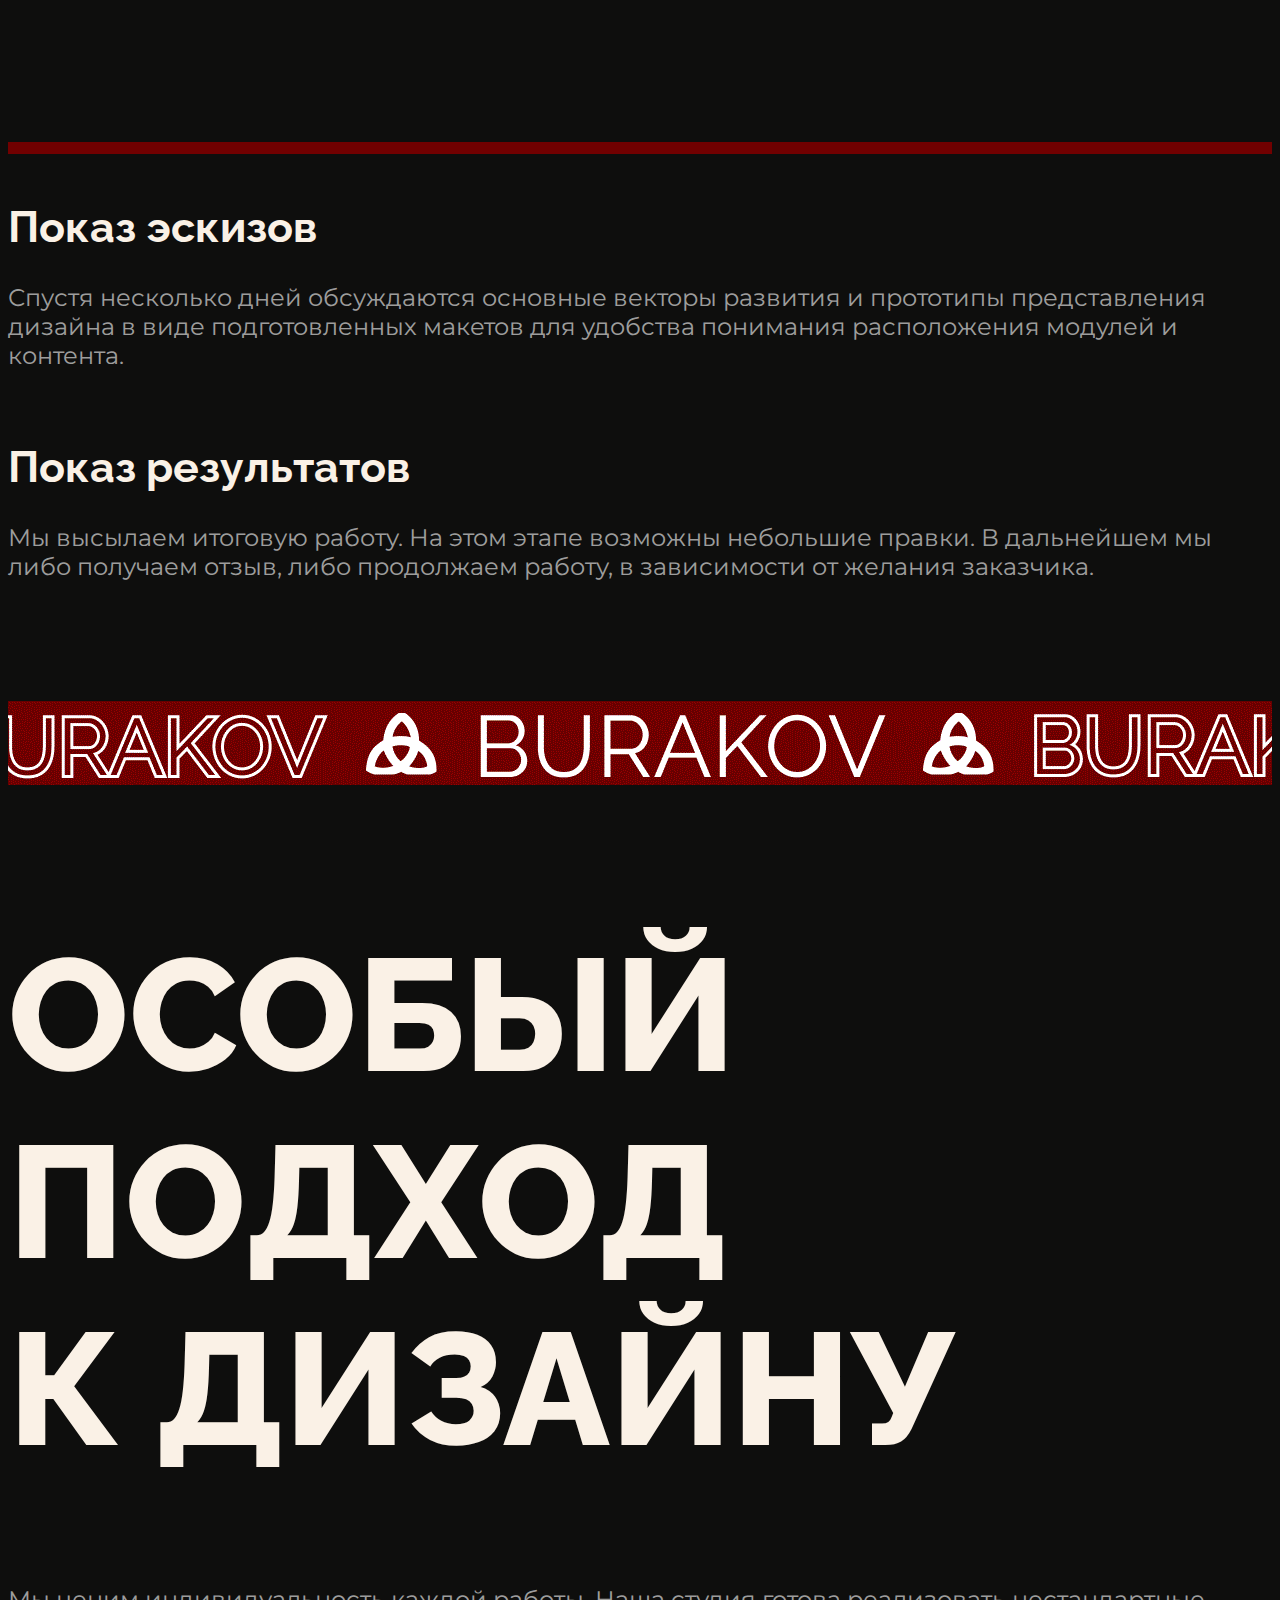
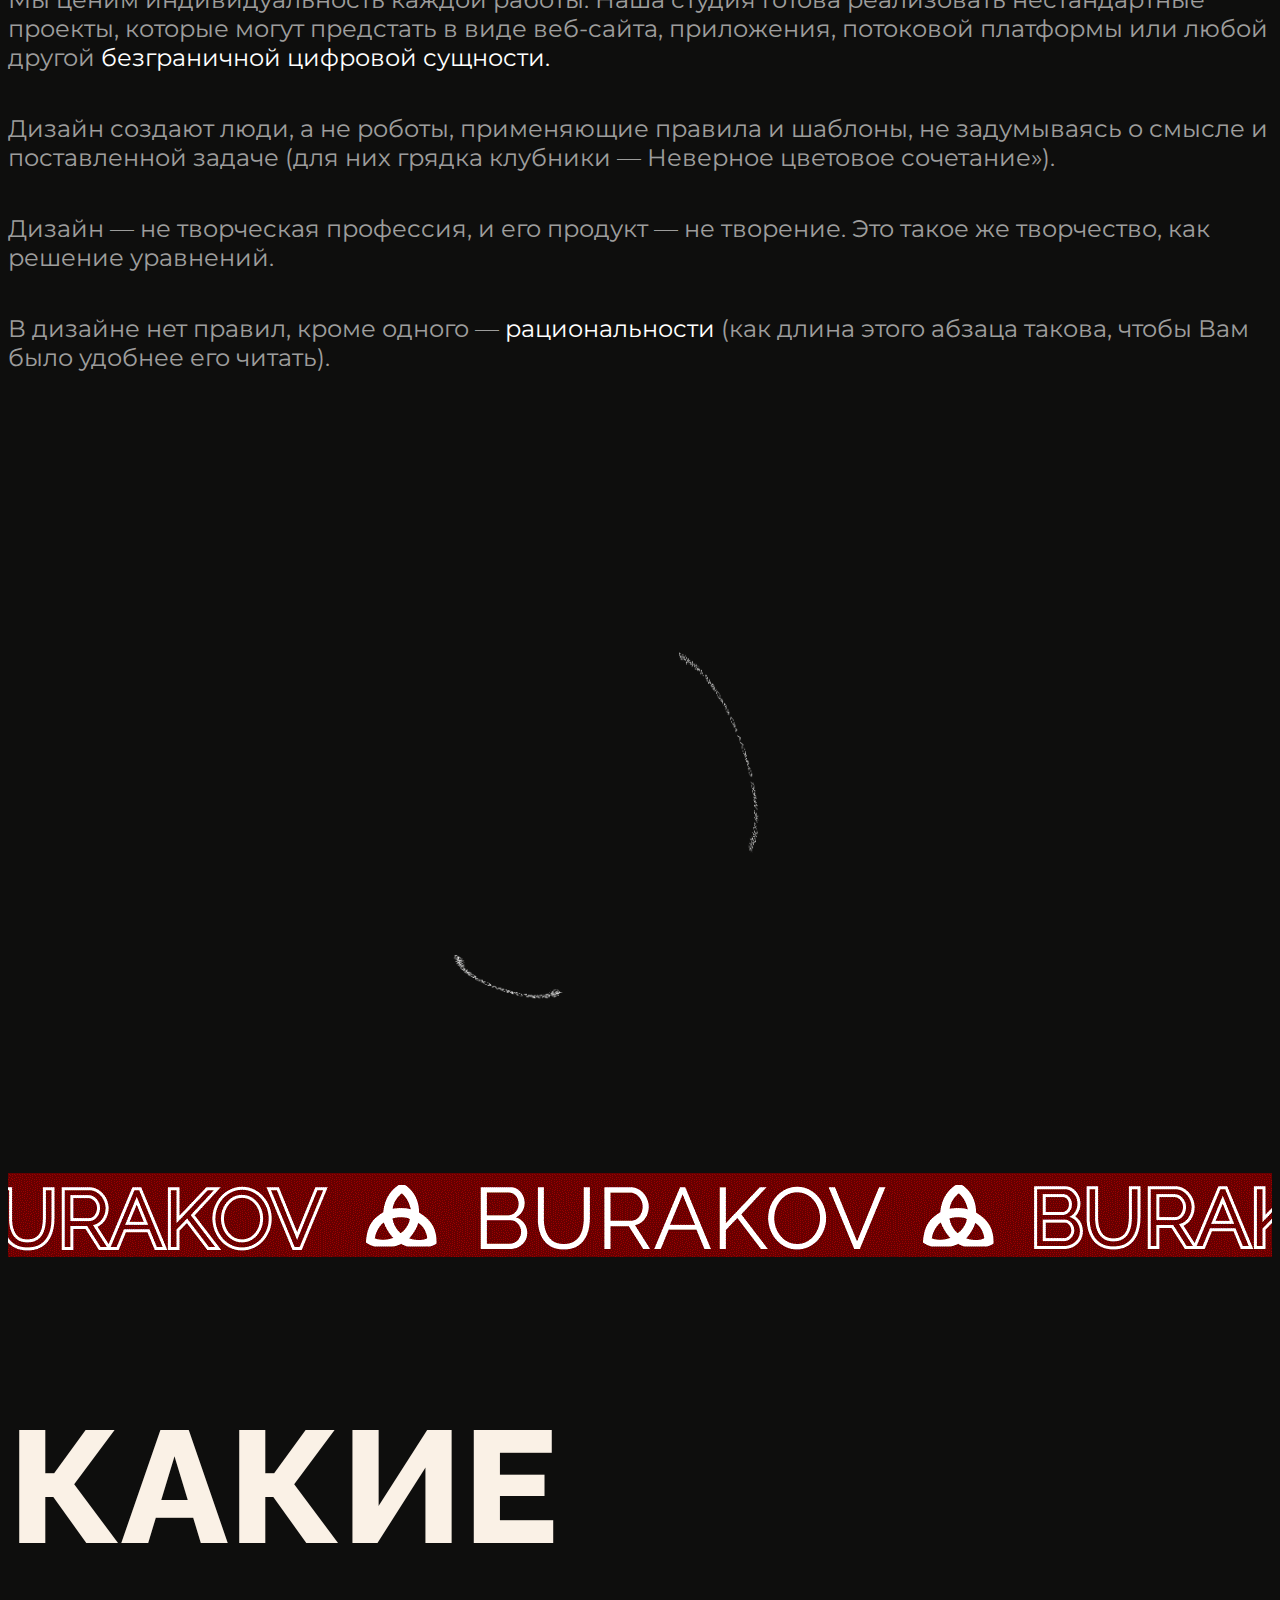
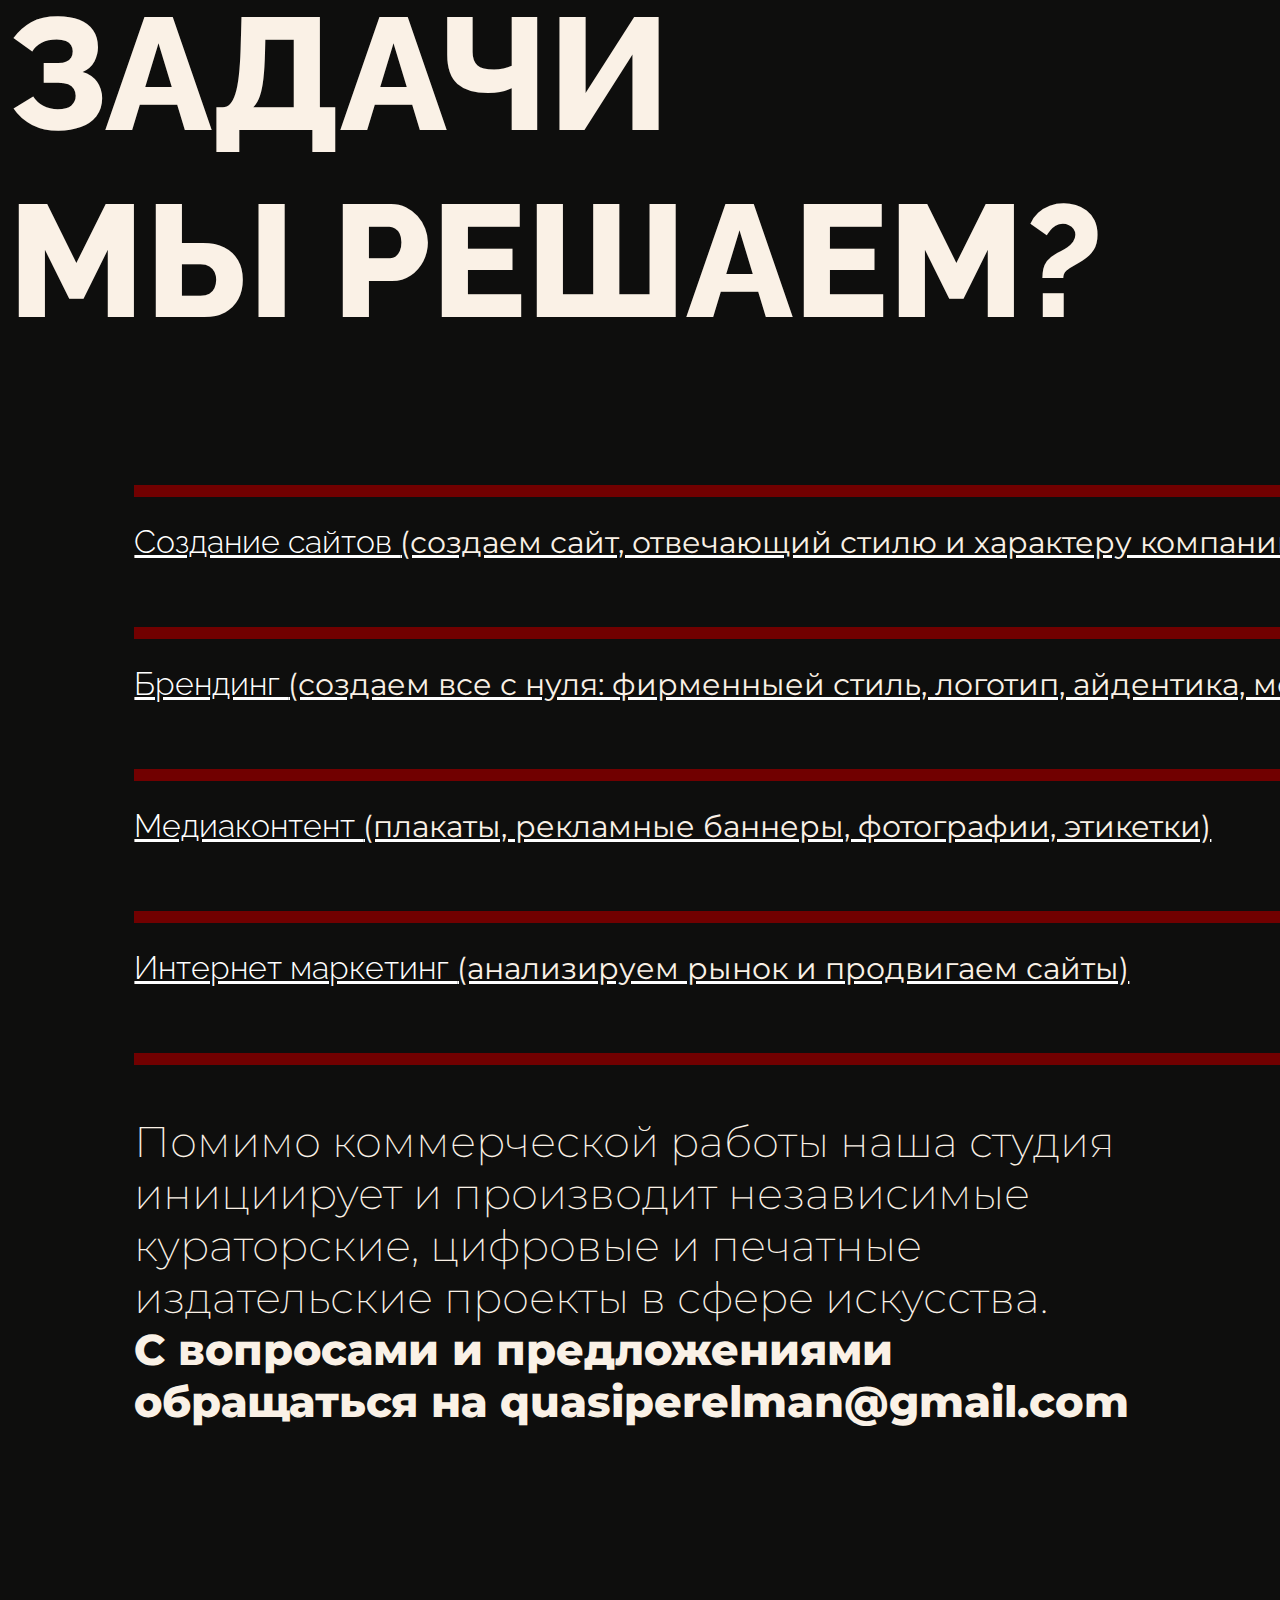
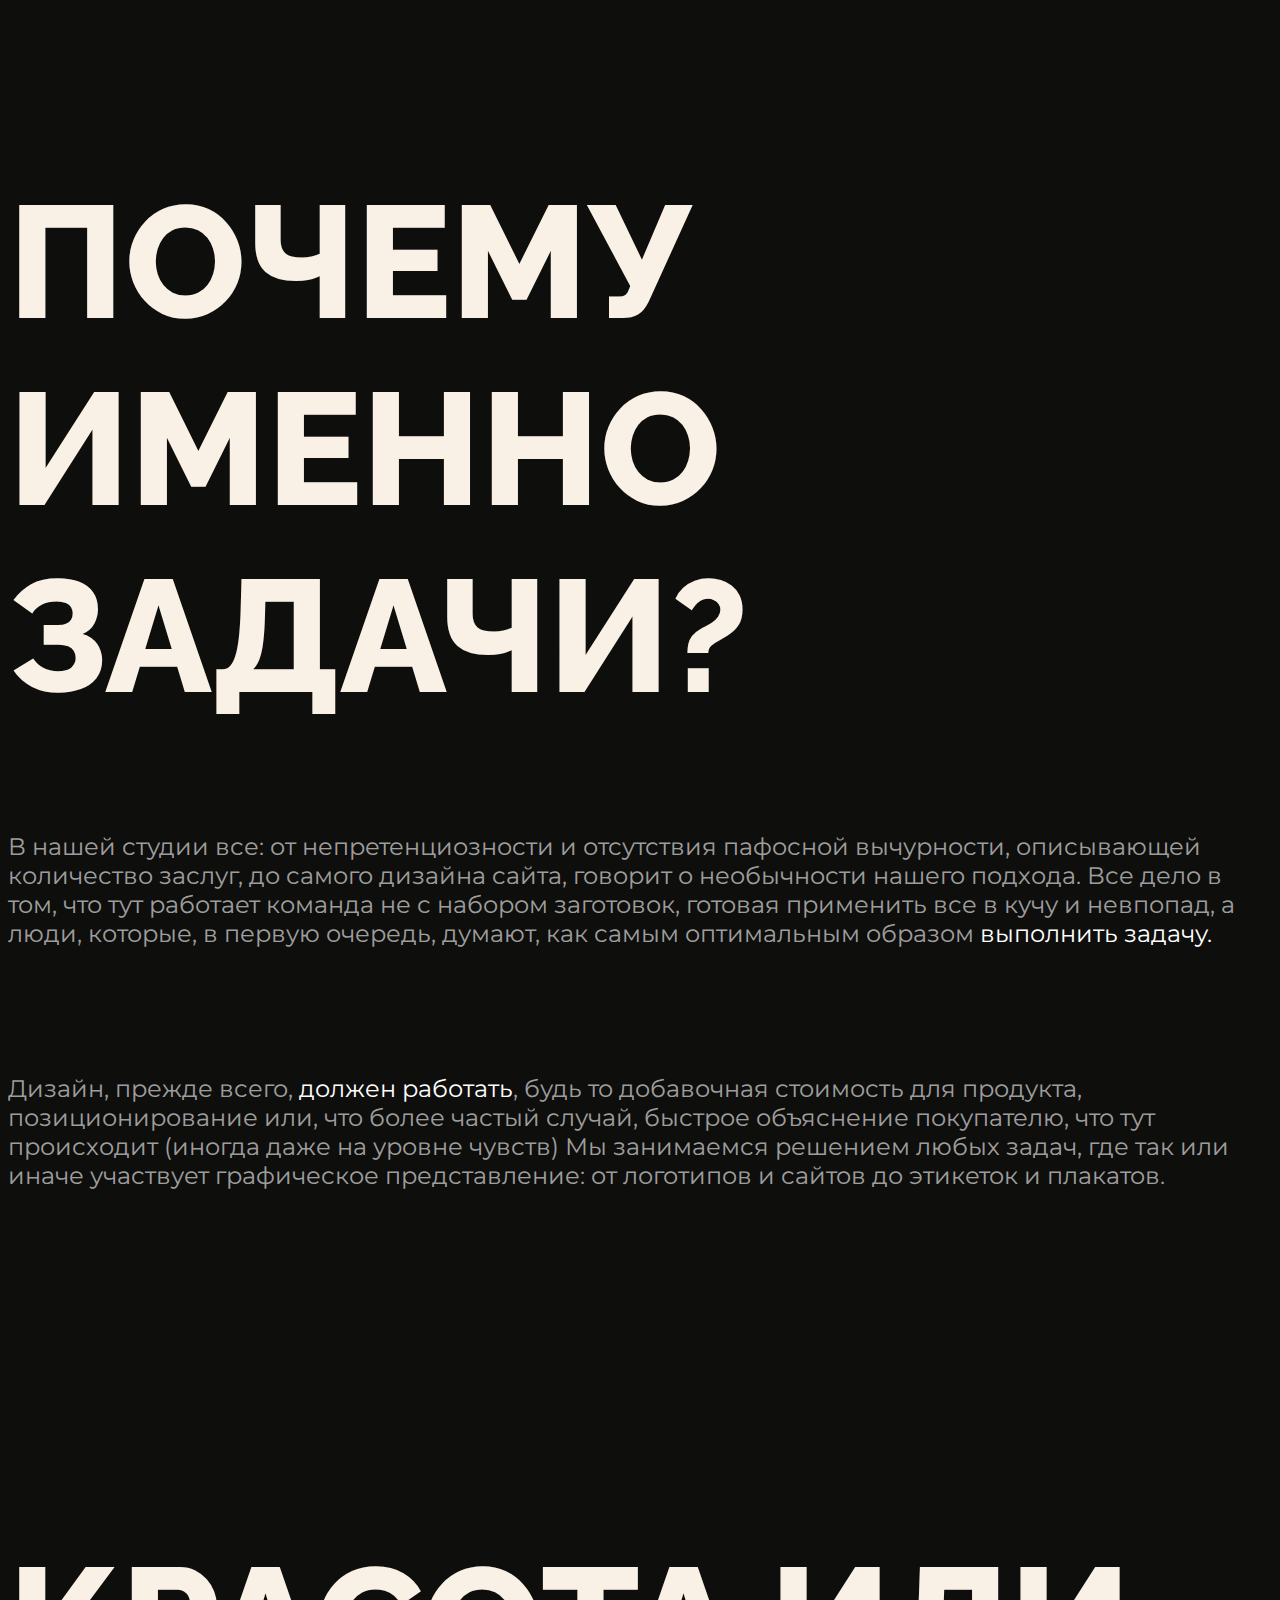
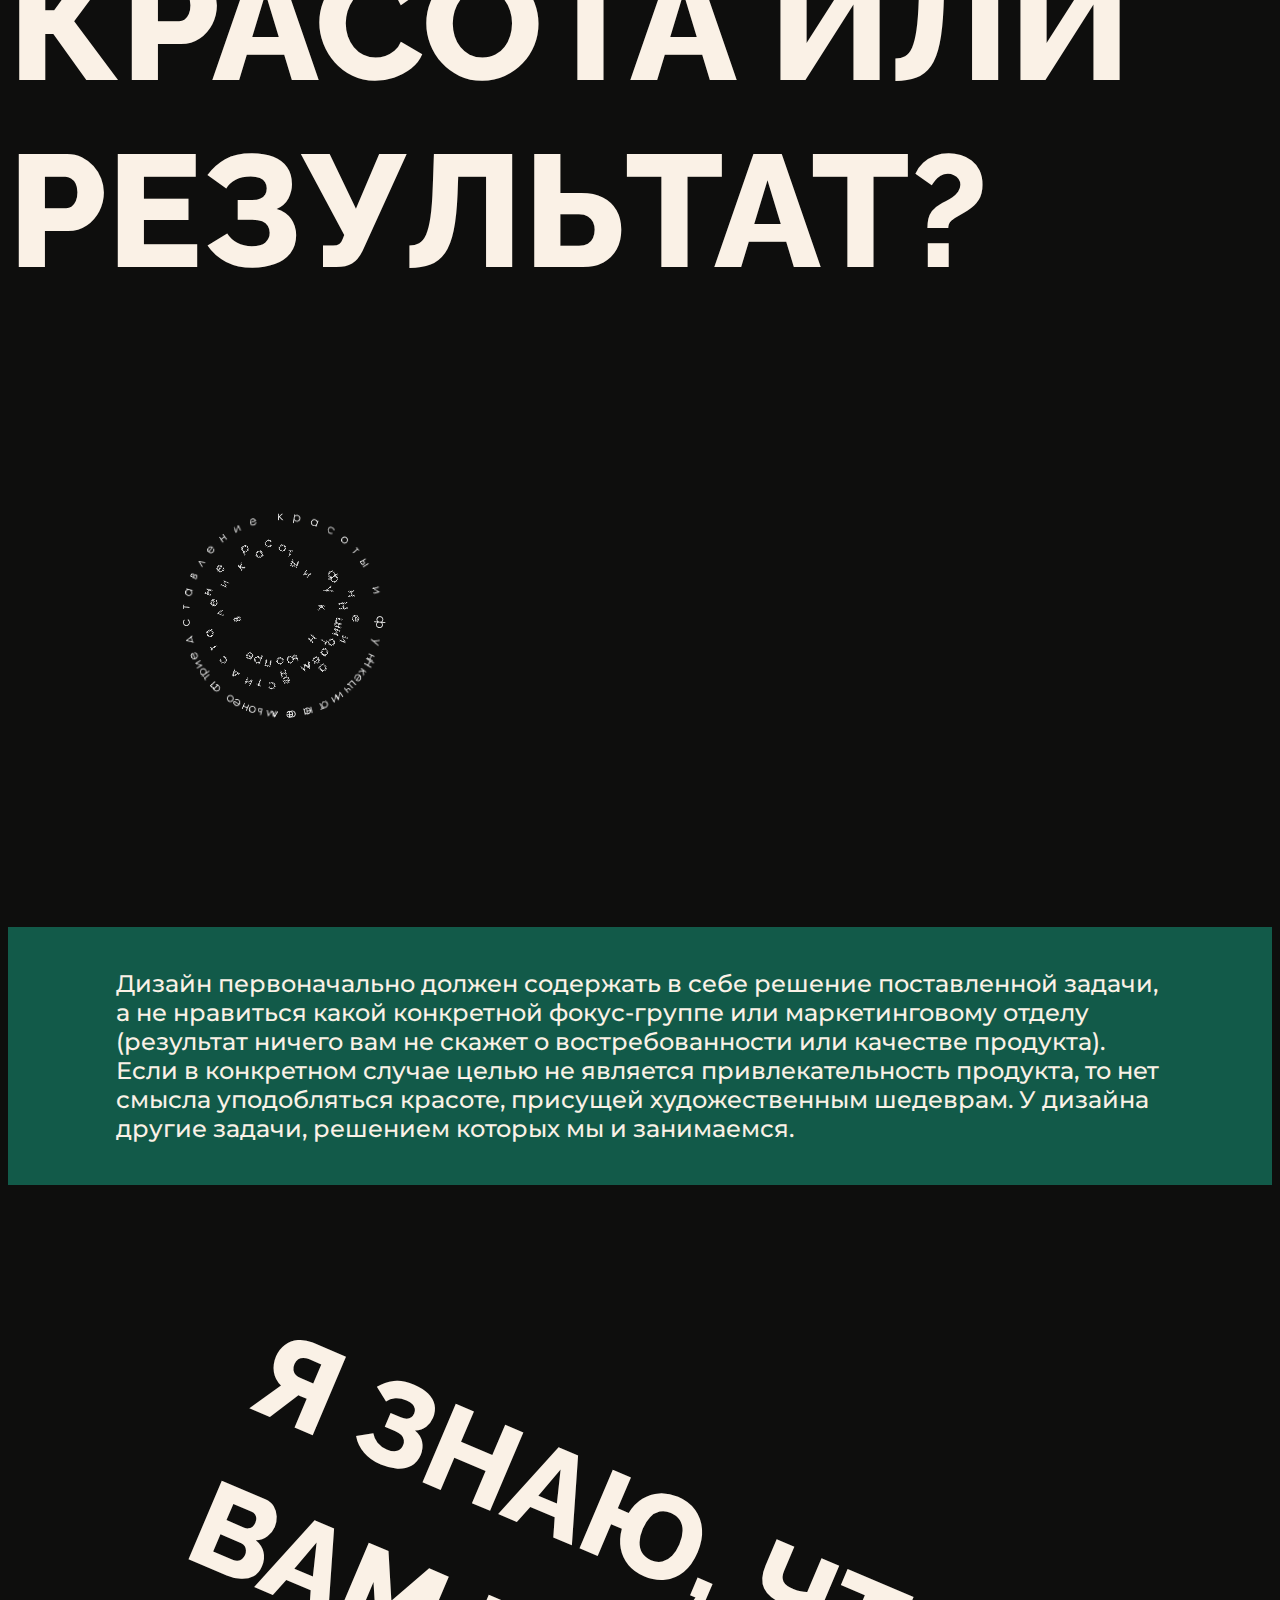
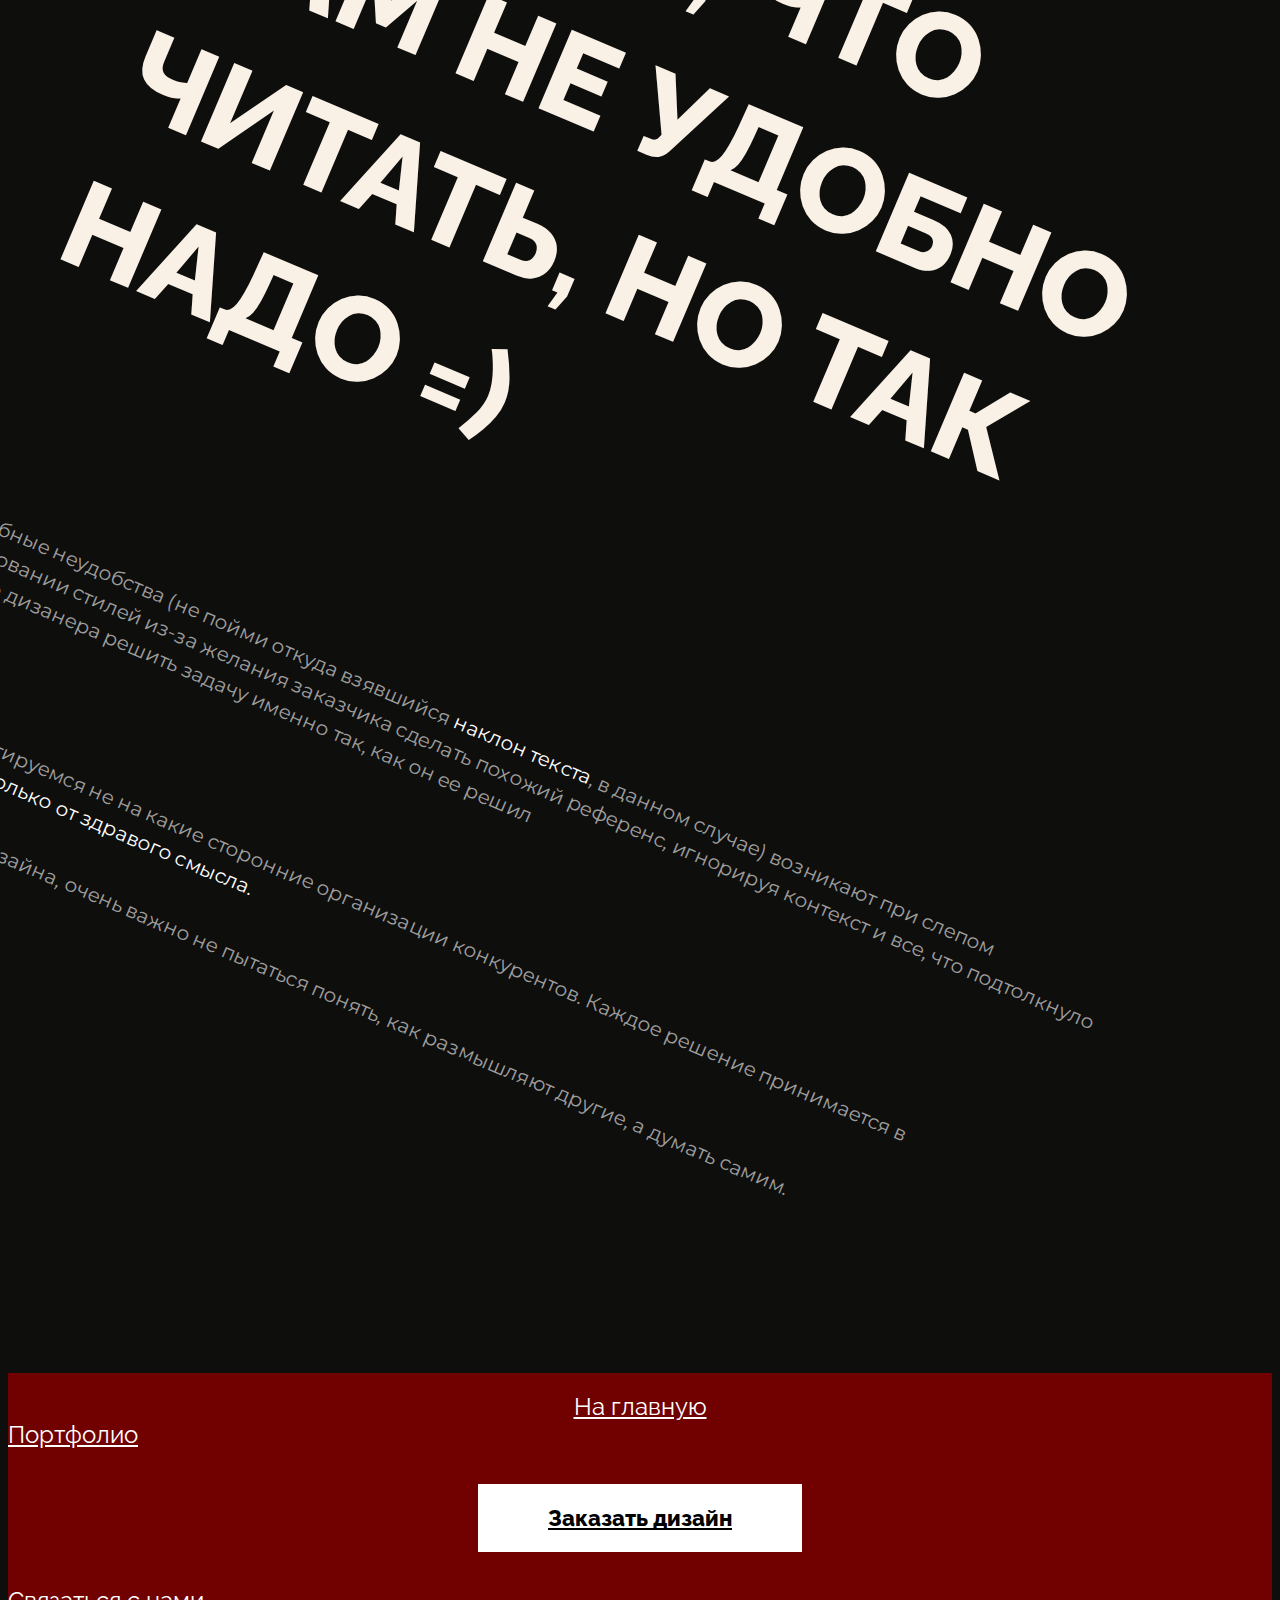
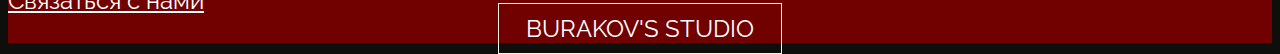
==== commit efc50742: "add portfolio" ====
--- a/about.html
+++ b/about.html
@@ -3,23 +3,21 @@
 <head>
 	<meta charset="UTF-8">
 	<title>Студия дизайна BURAKOV</title>
-	<link href="https://fonts.googleapis.com/css2?family=Montserrat:wght@500&display=swap" rel="stylesheet">
-	<link href="https://fonts.googleapis.com/css2?family=Raleway:wght@500&display=swap" rel="stylesheet">
-	<link rel="stylesheet" href="https://stackpath.bootstrapcdn.com/bootstrap/4.5.0/css/bootstrap.min.css" integrity="sha384-9aIt2nRpC12Uk9gS9baDl411NQApFmC26EwAOH8WgZl5MYYxFfc+NcPb1dKGj7Sk" crossorigin="anonymous">
-	<link rel="stylesheet" href="css/app.min.css">
+	<style>body {opacity: 0; overflow-x: hidden;} html {background-color: #1a1a1a;}</style>
 </head>
 <body>
-
-
+<div class="preloader">
+	<div class="pulse"></div>
+</div>
 <main>
 	<nav>
 		<div class="poloska2-menu" style="background-image: url(images/poloska.gif);"> </div>
 		<div class="header-menu">
 			<div class="container">
-				<div class="row">
-					<div class="col-3 main-menu"><a href="#">Заказать дизайн</a></div>
-					<div class="col-3 offset-1 main-menu"><a href="#">Портфолио</a></div>
-					<div class="col-3 offset-1 main-menu"><a href="#">Связаться с нами</a></div>
+				<div class="row justify-content-around text-center">
+					<div class="col-3 main-menu"><a href="makeOrder.html">Заказать дизайн</a></div>
+					<div class="col-3 main-menu"><a href="portfolio.html">Портфолио</a></div>
+					<div class="col-3 main-menu"><a href="links.html">Связаться с нами</a></div>
 				</div>
 			</div>
 		</div>
@@ -228,7 +226,7 @@
 							<div class="w-100"></div>
 							<div class="col-4 mt">
 								<div class="footer_button">
-									<a href="#" class="btn btn-danger">Заказать дизайн</a>
+									<a href="#" class="btn ">Заказать дизайн</a>
 								</div>
 							</div>
 							<div class="col-4 mt text-align-left"><a href="links.html">Связаться с нами</a></div>
@@ -246,8 +244,13 @@
 		</div>
 	</div>
 </footer>
+<link rel="preconnect" href="https://fonts.gstatic.com">
+<link href="https://fonts.googleapis.com/css2?family=Montserrat:wght@400;500&family=Raleway:wght@500;800&display=swap" rel="stylesheet">
+<link rel="stylesheet" href="https://stackpath.bootstrapcdn.com/bootstrap/4.5.0/css/bootstrap.min.css" integrity="sha384-9aIt2nRpC12Uk9gS9baDl411NQApFmC26EwAOH8WgZl5MYYxFfc+NcPb1dKGj7Sk" crossorigin="anonymous">
+<link rel="stylesheet" href="css/app.min.css">
 <script src="https://code.jquery.com/jquery-3.5.1.slim.min.js" integrity="sha384-DfXdz2htPH0lsSSs5nCTpuj/zy4C+OGpamoFVy38MVBnE+IbbVYUew+OrCXaRkfj" crossorigin="anonymous"></script>
 <script src="https://cdn.jsdelivr.net/npm/popper.js@1.16.0/dist/umd/popper.min.js" integrity="sha384-Q6E9RHvbIyZFJoft+2mJbHaEWldlvI9IOYy5n3zV9zzTtmI3UksdQRVvoxMfooAo" crossorigin="anonymous"></script>
 <script src="https://stackpath.bootstrapcdn.com/bootstrap/4.5.0/js/bootstrap.min.js" integrity="sha384-OgVRvuATP1z7JjHLkuOU7Xw704+h835Lr+6QL9UvYjZE3Ipu6Tp75j7Bh/kR0JKI" crossorigin="anonymous"></script>
+<script src="js/app.min.js"></script>
 </body>
 </html>--- a/css/app.min.css
+++ b/css/app.min.css
@@ -1,7 +1,13 @@
 @import url(../css/all.min.css);
+html, body {
+  height: 100%;
+  background-color: #0e0e0d;
+}
+
 body {
+  opacity: 1;
   background-color: #0e0e0d;
-  font-family: Montserrat, sans-serif;
+  font-family: 'Montserrat', sans-serif;
   font-style: normal;
   font-weight: 500;
   line-height: 27px;
@@ -16,31 +22,12 @@
   position: relative;
 }
 
-.firstPart {
-  position: relative;
-  display: -webkit-box;
-  display: -ms-flexbox;
-  display: flex;
-  -webkit-box-orient: vertical;
-  -webkit-box-direction: normal;
-      -ms-flex-direction: column;
-          flex-direction: column;
-  height: 100%;
-  -webkit-box-align: start;
-      -ms-flex-align: start;
-          align-items: flex-start;
-  -webkit-box-pack: start;
-      -ms-flex-pack: start;
-          justify-content: flex-start;
-}
-
 .copyright {
   margin-top: 50px;
-  margin-bottom: 90px;
 }
 
 .menu {
-  position: relative;
+  margin-top: 200px;
 }
 
 .menu ul {
@@ -51,27 +38,32 @@
   padding-top: 71px;
   margin-left: 0;
   list-style-type: none;
-  word-spacing: nowrap;
+  white-space: nowrap;
 }
 
 .menu ul li a {
   color: #FFF;
-}
-
-.menu ul li a .doubleLine::before {
+  font-size: 33px;
+}
+
+.menu ul .doubleLine::before, .menu ul .doubleLine::after {
+  margin: 10px 0px;
+}
+
+.menu ul .doubleLine::before {
   content: '';
   height: 10px;
   width: 100%;
   background-color: #710000;
-  display: inline-block;
-}
-
-.menu ul li a .doubleLine::after {
+  display: block;
+}
+
+.menu ul .doubleLine::after {
   content: '';
   height: 10px;
   width: 100%;
   background-color: #710000;
-  display: inline-block;
+  display: block;
   padding-bottom: -2px;
 }
 
@@ -82,7 +74,6 @@
 
 .poloska .kartinka {
   background-color: #710000;
-  height: 100vh;
   width: 84px;
 }
 
@@ -92,12 +83,12 @@
 
 .main-menu a {
   background-color: transparent;
-  font-family: Raleway;
+  font-family: 'Raleway';
   font-style: normal;
   font-weight: bold;
   font-size: 28px;
   line-height: 28px;
-  padding-top: 5px;
+  padding: 10px 50px;
   color: #eae6e6;
   white-space: nowrap;
   -webkit-transition: color 0.5s ease;
@@ -112,7 +103,6 @@
 
 .main-menu a:hover, .main-menu a:focus {
   text-decoration: none;
-  padding: 10px 23px;
   color: #000;
   background-color: #fff;
 }
@@ -127,7 +117,7 @@
 }
 
 .label .title {
-  font-family: Raleway, sans-serif;
+  font-family: 'Raleway', sans-serif;
   font-size: 159px;
   font-weight: 800;
   text-transform: uppercase;
@@ -136,20 +126,10 @@
   position: absolute;
   top: 185px;
   left: 258px;
-  background-color: #000;
-}
-
-.secondPart {
-  height: 100vh;
-}
-
-.col-md-6 {
-  padding-right: 0;
+  background-color: #0e0e0d;
 }
 
 .description {
-  position: relative;
-  height: 55%;
   background-color: #125A49;
   line-height: 35px;
   padding-top: 73px;
@@ -170,7 +150,6 @@
 }
 
 .aboutUs {
-  position: relative;
   height: 45%;
   padding-left: 65px;
   padding-top: 12px;
@@ -179,22 +158,12 @@
   text-align: left;
 }
 
-.tt {
-  position: relative;
-  display: -webkit-box;
-  display: -ms-flexbox;
-  display: flex;
-  -webkit-box-pack: center;
-      -ms-flex-pack: center;
-          justify-content: center;
-}
-
 .tt .btn {
   background-color: #710000;
   color: #FFf;
   width: 232px;
   margin-top: 30px;
-  font-family: Raleway, sans-serif;
+  font-family: 'Raleway', sans-serif;
   font-size: 22px;
   padding: 23px 63px;
 }
@@ -219,27 +188,26 @@
 }
 
 .big-text {
-  position: relative;
-  font-family: Raleway, sans-serif;
+  height: 100%;
+  padding-right: 0;
+  margin: 0;
+  margin-top: 137px;
+}
+
+.big-text p {
+  font-family: 'Raleway', sans-serif;
   text-transform: uppercase;
   font-size: 159px;
   font-weight: 800;
   line-height: 163px;
   color: #FAF1E6;
-  height: 100%;
-  padding-right: 0;
-  margin: 0;
-  margin-top: 137px;
-}
-
-.big-text p {
   margin: 0;
   padding: 0;
   line-height: 187px;
 }
 
 .big-text span {
-  font-family: Raleway, sans-serif;
+  font-family: 'Raleway', sans-serif;
   padding: 0;
   margin: 0;
   font-size: 43px;
@@ -251,7 +219,7 @@
 
 .big-text .main-office {
   margin-top: 60px;
-  font-family: Raleway, sans-serif;
+  font-family: 'Raleway', sans-serif;
   font-style: normal;
   font-weight: 500;
   font-size: 28px;
@@ -265,7 +233,7 @@
 
 .big-text .address {
   margin-top: 10px;
-  font-family: Raleway, sans-serif;
+  font-family: 'Raleway', sans-serif;
   font-style: normal;
   font-weight: 500;
   font-size: 28px;
@@ -291,7 +259,7 @@
 
 .email-address {
   margin-top: 85px;
-  font-family: Montserrat, sans-serif;
+  font-family: 'Montserrat', sans-serif;
   font-style: normal;
   font-weight: 400;
   font-size: 28px;
@@ -323,7 +291,7 @@
 
 .big-text-rotate {
   position: relative;
-  font-family: Raleway, sans-serif;
+  font-family: 'Raleway', sans-serif;
   text-transform: uppercase;
   font-size: 120px;
   font-weight: 800;
@@ -344,7 +312,7 @@
 
 .stage p {
   padding-top: 18px;
-  font-family: Montserrat, sans-serif;
+  font-family: 'Montserrat', sans-serif;
   text-transform: none;
   font-weight: normal;
   font-size: 24px;
@@ -362,7 +330,7 @@
 
 .stage-rotate p {
   padding-top: 18px;
-  font-family: Montserrat, sans-serif;
+  font-family: 'Montserrat', sans-serif;
   text-transform: none;
   font-weight: normal;
   font-size: 20px;
@@ -410,7 +378,7 @@
 .stagewithback {
   background-color: #125A49;
   padding: 18px 108px;
-  font-family: Montserrat, serif;
+  font-family: 'Montserrat', sans-serif;
   font-weight: 500;
   font-size: 24px;
   line-height: 29px;
@@ -418,7 +386,7 @@
 }
 
 .zagolovok {
-  font-family: Raleway, sans-serif;
+  font-family: 'Raleway', sans-serif;
   margin-bottom: 17px;
   font-size: 43px;
   white-space: nowrap;
@@ -444,7 +412,7 @@
   padding-top: 25px;
   padding-bottom: 25px;
   list-style-type: none;
-  font-family: Raleway, sans-serif;
+  font-family: 'Raleway', sans-serif;
   font-style: normal;
   font-weight: 300;
   font-size: 32px;
@@ -453,7 +421,7 @@
 }
 
 .menu-2 ul li span {
-  font-family: Montserrat, sans-serif;
+  font-family: 'Montserrat', sans-serif;
   font-style: normal;
   font-weight: normal;
   font-size: 30px;
@@ -469,7 +437,7 @@
   margin-top: 51px;
   padding-left: 10%;
   padding-right: 10%;
-  font-family: Montserrat, sans-serif;
+  font-family: 'Montserrat', sans-serif;
   font-size: 43px;
   font-weight: 200;
   line-height: 52px;
@@ -481,7 +449,7 @@
 
 .foot {
   padding-top: 20px;
-  font-family: Raleway;
+  font-family: 'Raleway', sans-serif;
   font-style: normal;
   font-weight: 400;
   font-size: 24px;
@@ -523,11 +491,21 @@
 
 .footer_button .btn {
   width: 264px;
-  font-family: Raleway, sans-serif;
+  font-family: 'Raleway', sans-serif;
+  font-weight: 800;
   font-size: 22px;
   padding: 20px 30px;
   background-color: #fff;
   color: #000;
+  border: 0px;
+}
+
+.footer_button .btn:hover, .footer_button .btn:focus {
+  background-color: #f1ebeb;
+}
+
+.footer_button .btn:active {
+  background-color: #f1ebeb;
 }
 
 .text-center {
@@ -557,7 +535,7 @@
 }
 
 .makeOrder {
-  font-family: Raleway, sans-serif;
+  font-family: 'Raleway', sans-serif;
   text-transform: none;
   margin-top: 204px;
   font-style: normal;
@@ -604,6 +582,7 @@
   background: #FAF1E6;
   width: 100%;
   height: 176px;
+  padding: 10px 10px;
 }
 
 .makeOrder span {
@@ -618,7 +597,7 @@
 }
 
 .portfolio_title .title {
-  font-family: Raleway, sans-serif;
+  font-family: 'Raleway', sans-serif;
   font-size: 159px;
   font-weight: 800;
   text-transform: uppercase;
@@ -627,21 +606,143 @@
   position: absolute;
   top: 175px;
   right: -550px;
+  background-color: #0e0e0d;
+}
+
+.portfoliopoloska {
+  margin-top: 46px;
+  width: 100%;
+  height: 65px;
+}
+
+.preloader {
+  position: fixed;
+  height: 100%;
+  top: 0;
+  left: 0;
+  right: 0;
+  z-index: 100;
   background-color: #000;
 }
 
-.portfoliopoloska {
-  margin-top: 120px;
-  width: 100%;
-  height: 65px;
+.preloader .pulse {
+  position: relative;
+  left: 50%;
+  top: 50vh;
+  margin-left: -40px;
+  margin-top: -40px;
+}
+
+.preloader .pulse::before, .preloader .pulse::after {
+  content: '';
+  border: 5px solid #fff;
+  width: 80px;
+  height: 80px;
+  border-radius: 500px;
+  position: absolute;
+}
+
+.preloader .pulse::before {
+  -webkit-animation: pulse-outer .8s case-in infinite;
+          animation: pulse-outer .8s case-in infinite;
+}
+
+.preloader .pulse::after {
+  -webkit-animation: pulse-inner .8s linear infinite;
+          animation: pulse-inner .8s linear infinite;
+}
+
+@-webkit-keyframes pulse-outer {
+  0% {
+    opacity: 1;
+    filter: alpha(opacity=100);
+  }
+  50% {
+    opacity: 0.5;
+    filter: alpha(opacity=50);
+  }
+  100% {
+    opacity: 0;
+    filter: alpha(opacity=0);
+  }
+}
+
+@keyframes pulse-outer {
+  0% {
+    opacity: 1;
+    filter: alpha(opacity=100);
+  }
+  50% {
+    opacity: 0.5;
+    filter: alpha(opacity=50);
+  }
+  100% {
+    opacity: 0;
+    filter: alpha(opacity=0);
+  }
+}
+
+@-webkit-keyframes pulse-inner {
+  0% {
+    opacity: 1;
+    filter: alpha(opacity=100);
+    -webkit-transform: scale(0);
+            transform: scale(0);
+  }
+  100% {
+    opacity: 0;
+    filter: alpha(opacity=0);
+    -webkit-transform: scale(1);
+            transform: scale(1);
+  }
+}
+
+@keyframes pulse-inner {
+  0% {
+    opacity: 1;
+    filter: alpha(opacity=100);
+    -webkit-transform: scale(0);
+            transform: scale(0);
+  }
+  100% {
+    opacity: 0;
+    filter: alpha(opacity=0);
+    -webkit-transform: scale(1);
+            transform: scale(1);
+  }
+}
+
+.examplePortfolioNechetn, .examplePortfolioChetn {
+  background-color: #FAF1E6;
+  font-family: 'Montserrat', sans-serif;
+  font-style: normal;
+  font-weight: normal;
+  font-size: 37px;
+  line-height: 45px;
+  color: #0E0E0D;
+}
+
+.examplePortfolioNechetn img, .examplePortfolioChetn img {
+  width: 524px;
+  height: auto;
+  padding-top: 60px;
+  padding-bottom: 60px;
+}
+
+.examplePortfolioChetn {
+  background-color: #0e0e0d;
+  color: #FAF1E6;
+}
+
+.examplePortfolioChetn img {
+  width: 547px;
+  height: auto;
+  padding-top: 60px;
+  padding-bottom: 60px;
 }
 
 /* Wide screen */
-@media only screen and (max-width: 1644px) {
-  /**/
-}
-
-@media only screen and (max-width: 1309px) {
+@media only screen and (max-width: 1200px) {
   .logo {
     font-size: 16px;
   }
@@ -649,11 +750,11 @@
     top: 400px;
     right: 50px;
   }
-}
-
-@media only screen and (max-width: 1200px) {
   .animationemail {
     display: none;
+  }
+  .menu ul li a {
+    font-size: 25px;
   }
 }
 
@@ -662,15 +763,28 @@
   .email-address {
     font-size: 25px;
   }
+  .poloska .kartinka {
+    display: none;
+  }
+  .menu ul li a {
+    font-size: 20px;
+  }
+  .big-text p {
+    font-size: 120px;
+    line-height: 120px;
+  }
 }
 
 /* Small devises, Tablets */
 @media only screen and (max-width: 768px) {
-  /* */
+  .big-text p {
+    font-size: 5px;
+    text-transform: lowercase;
+  }
 }
 
 /* Phones*/
-@media only screen and (max-width: 480px) {
+@media only screen and (max-width: 576px) {
   .social {
     margin-top: 50px;
   }
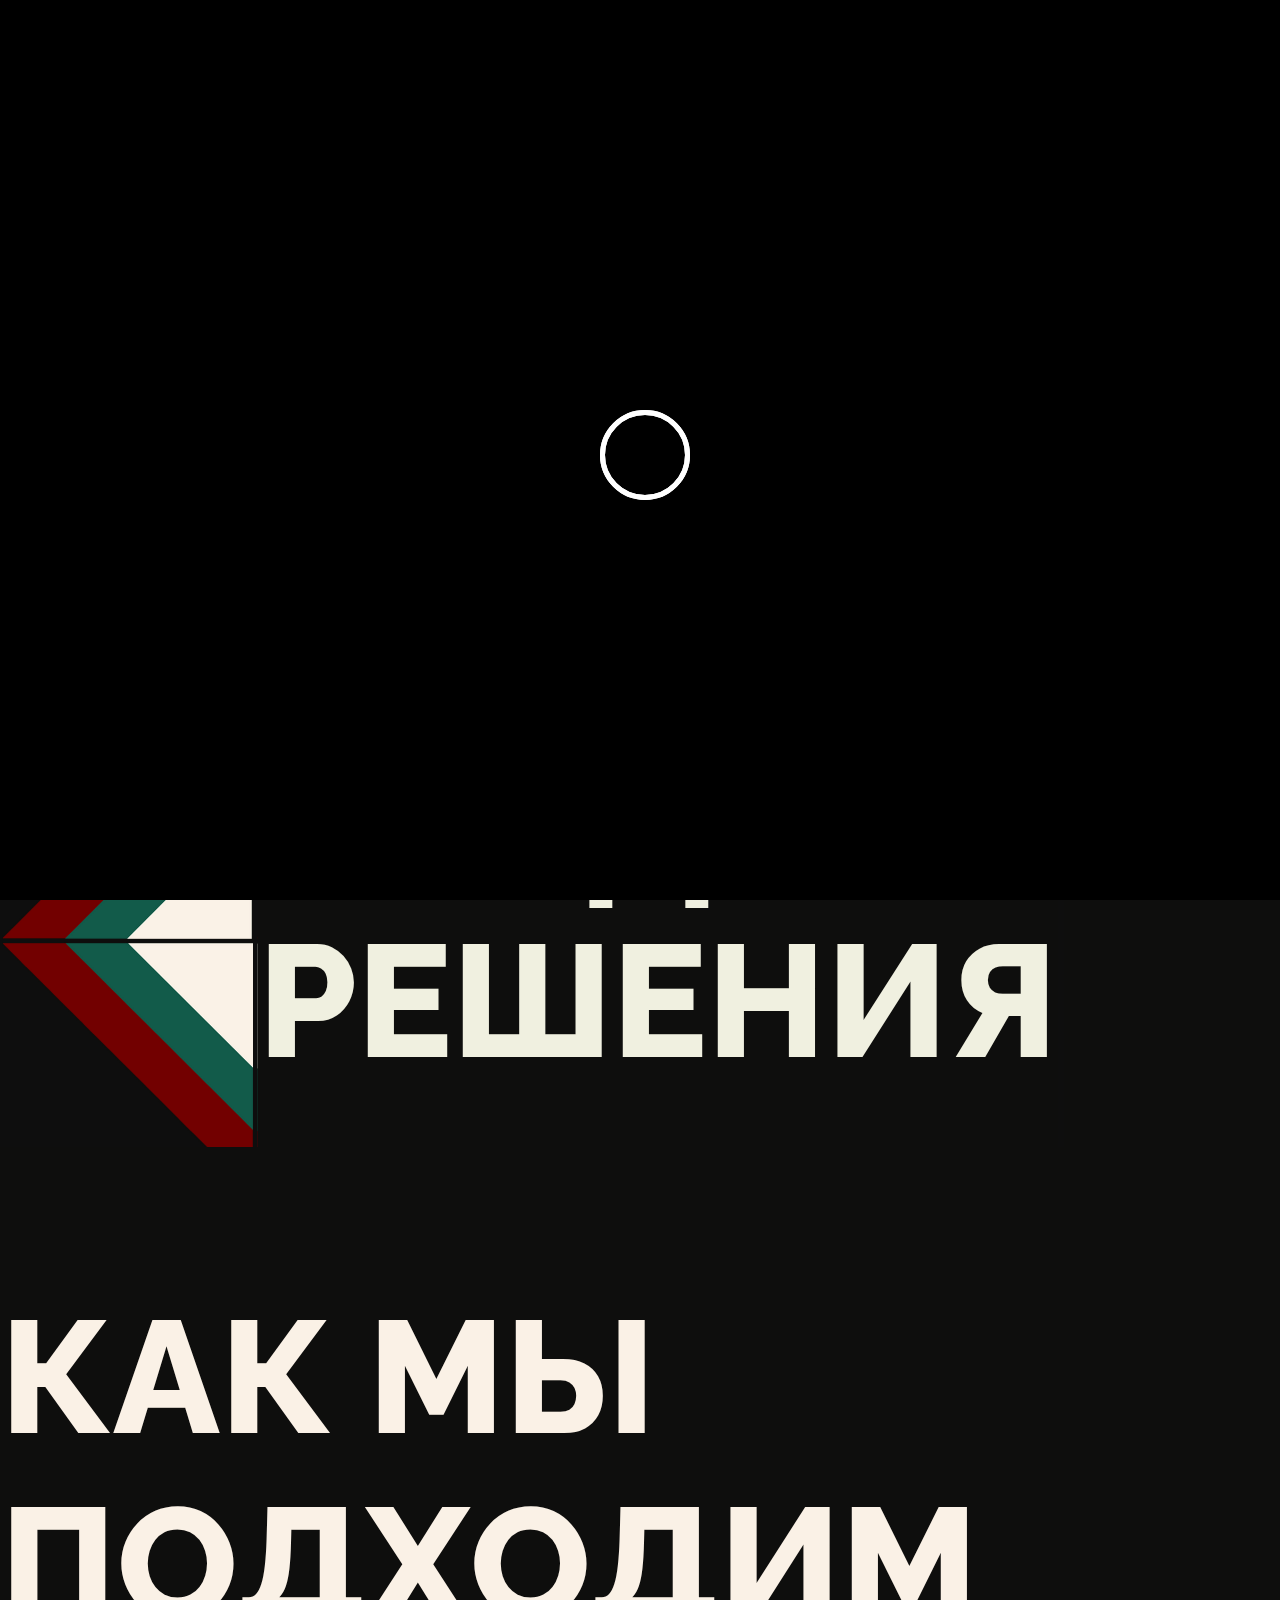
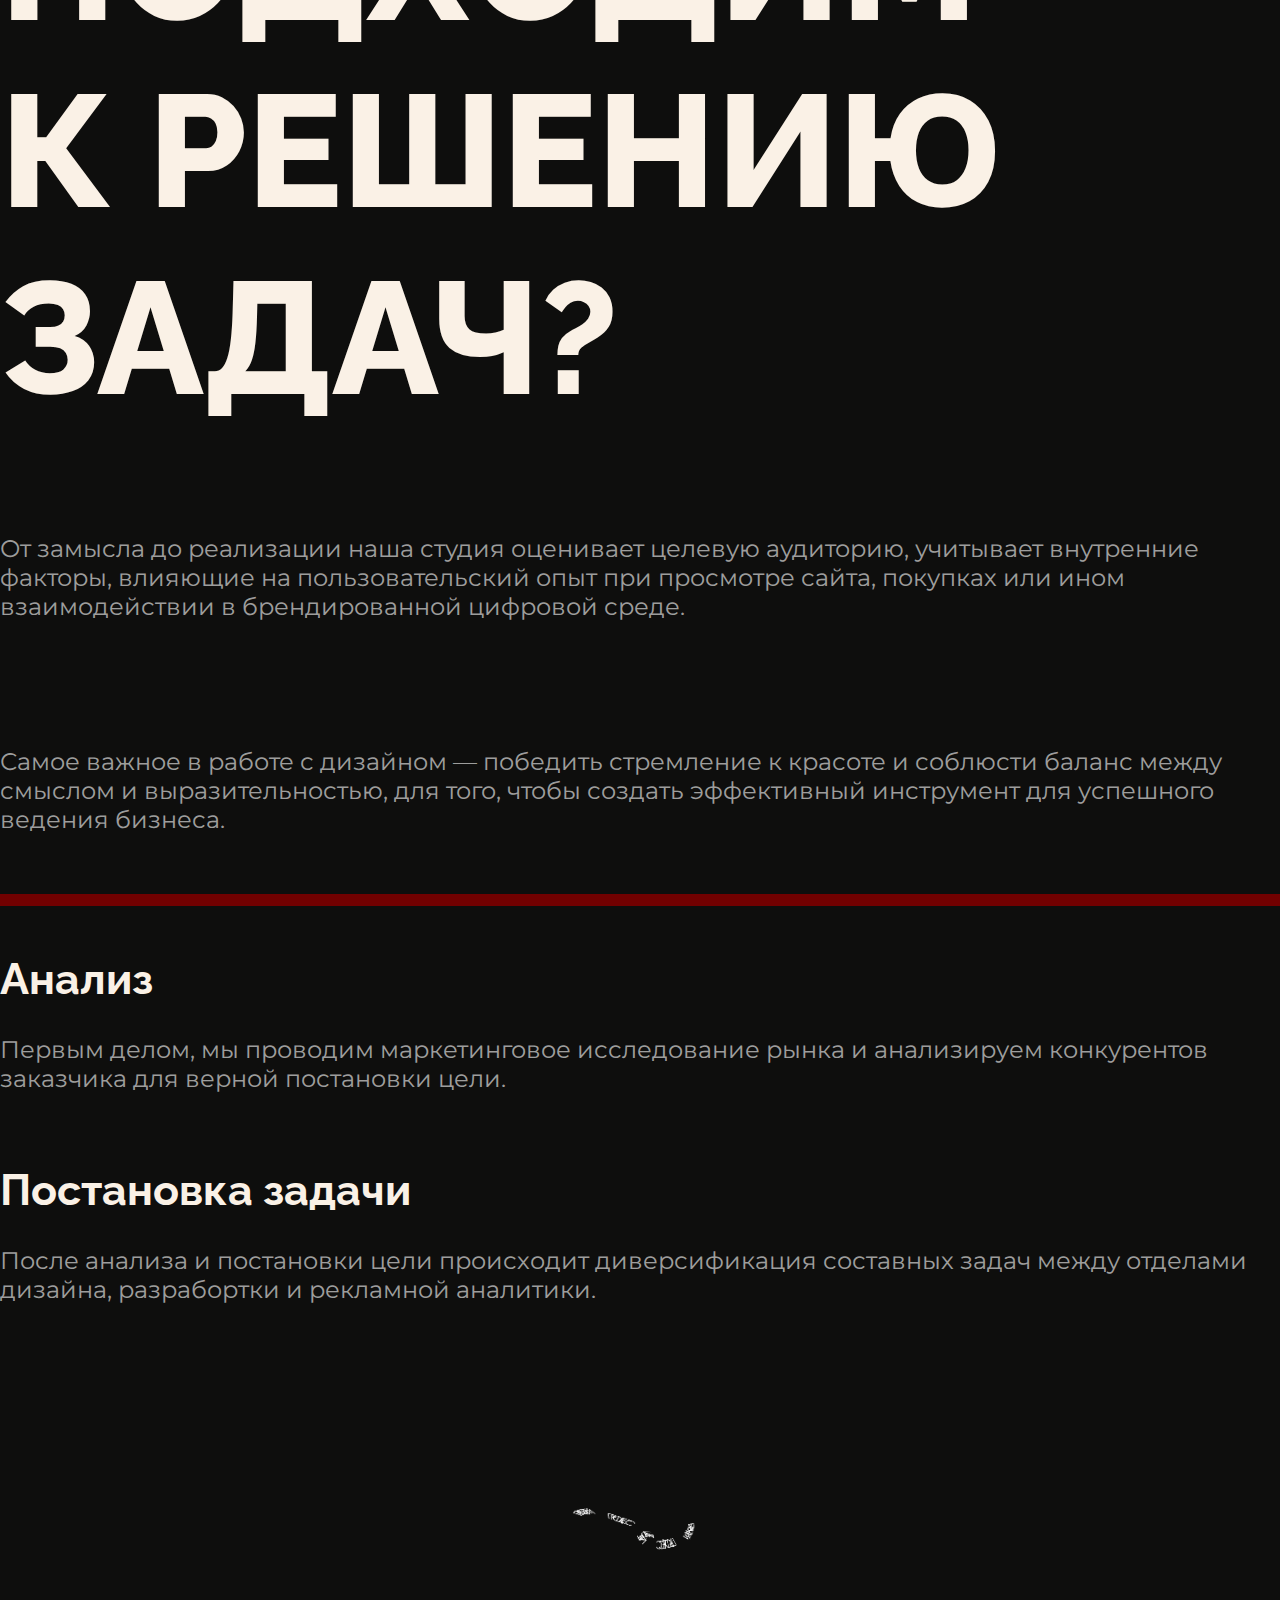
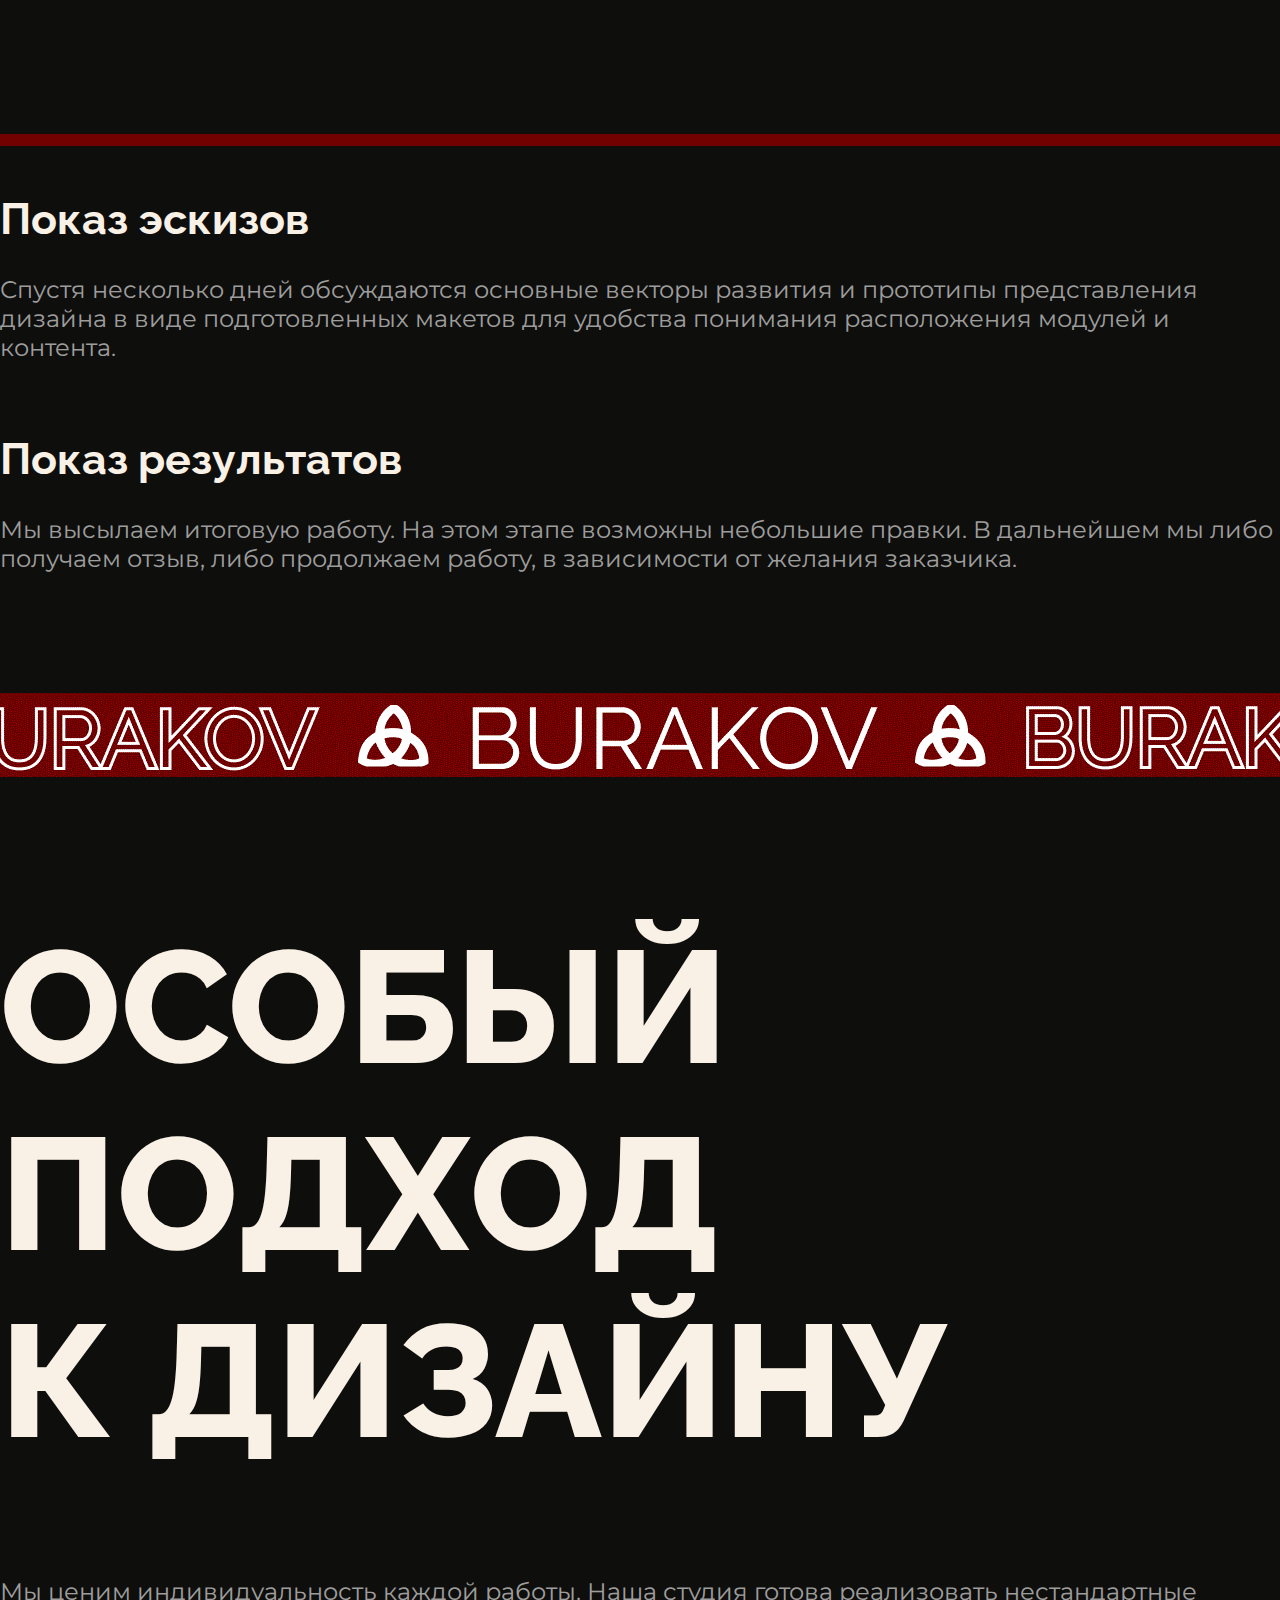
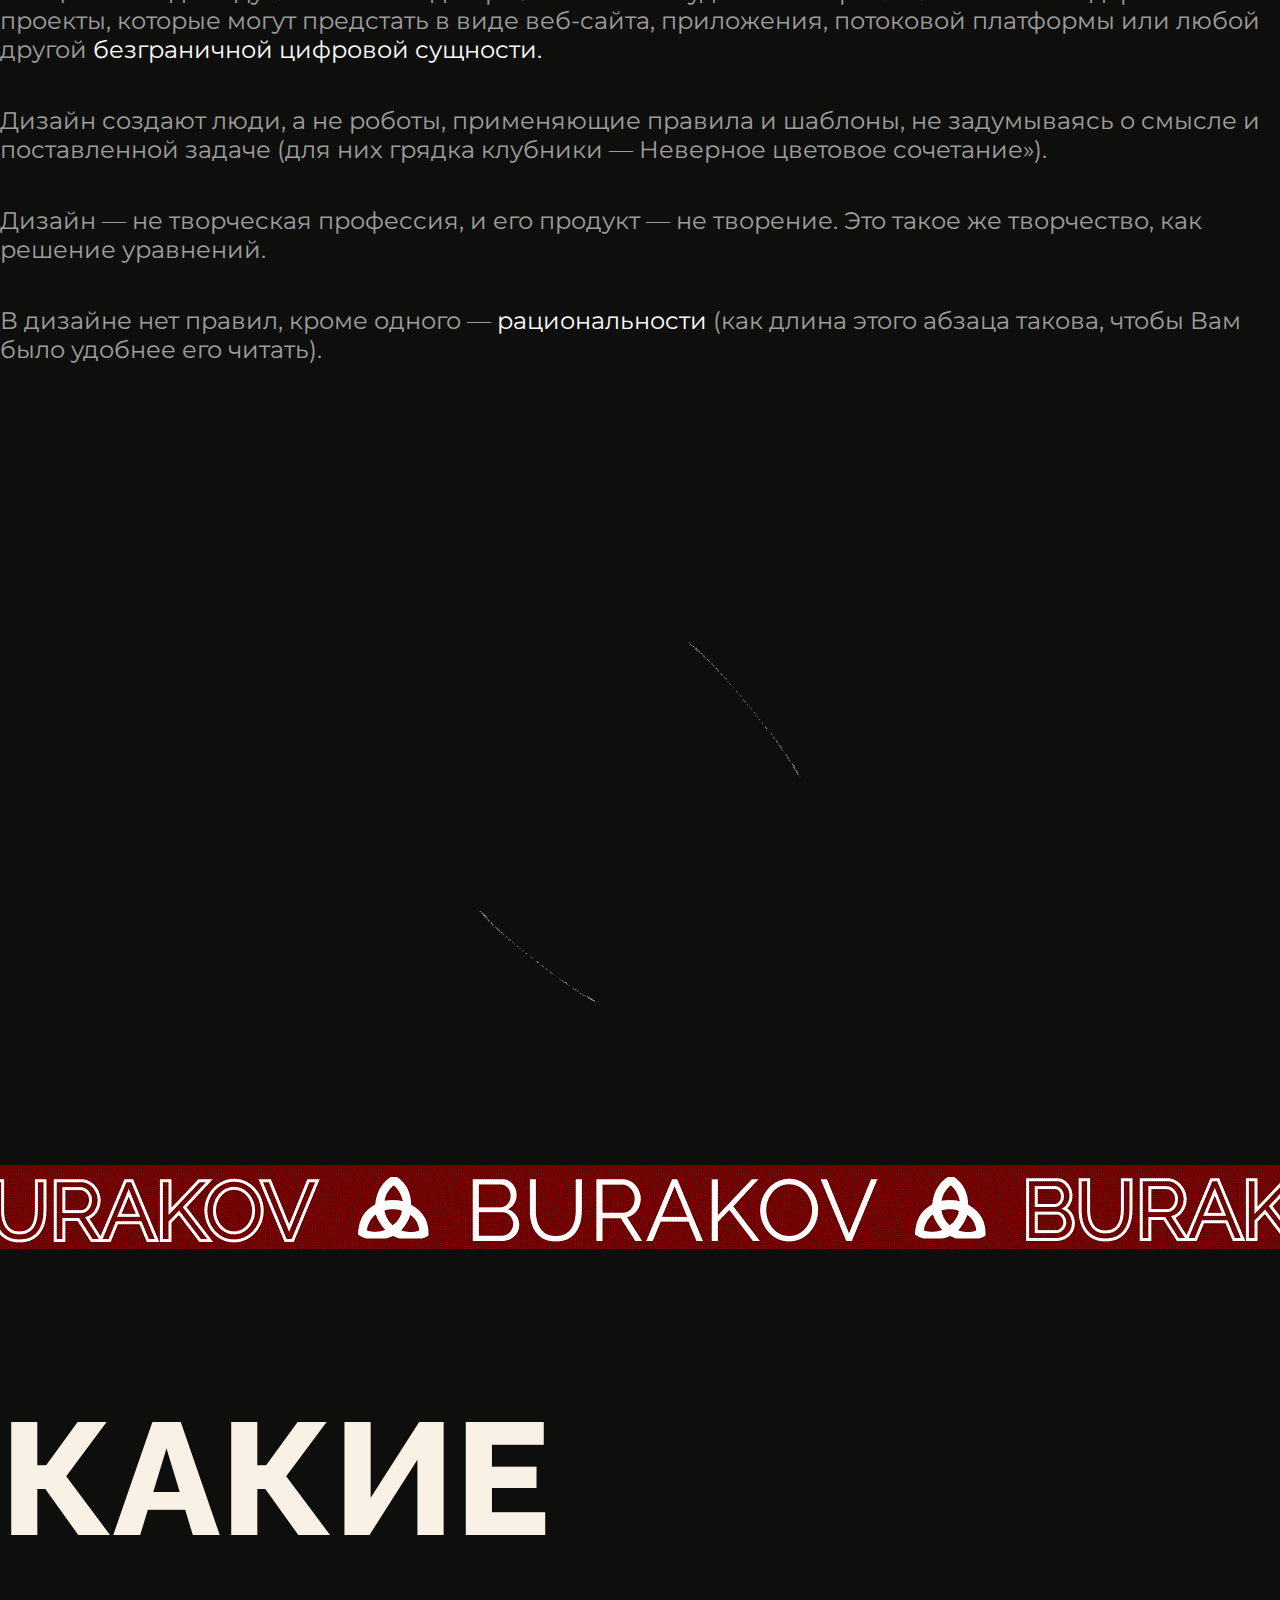
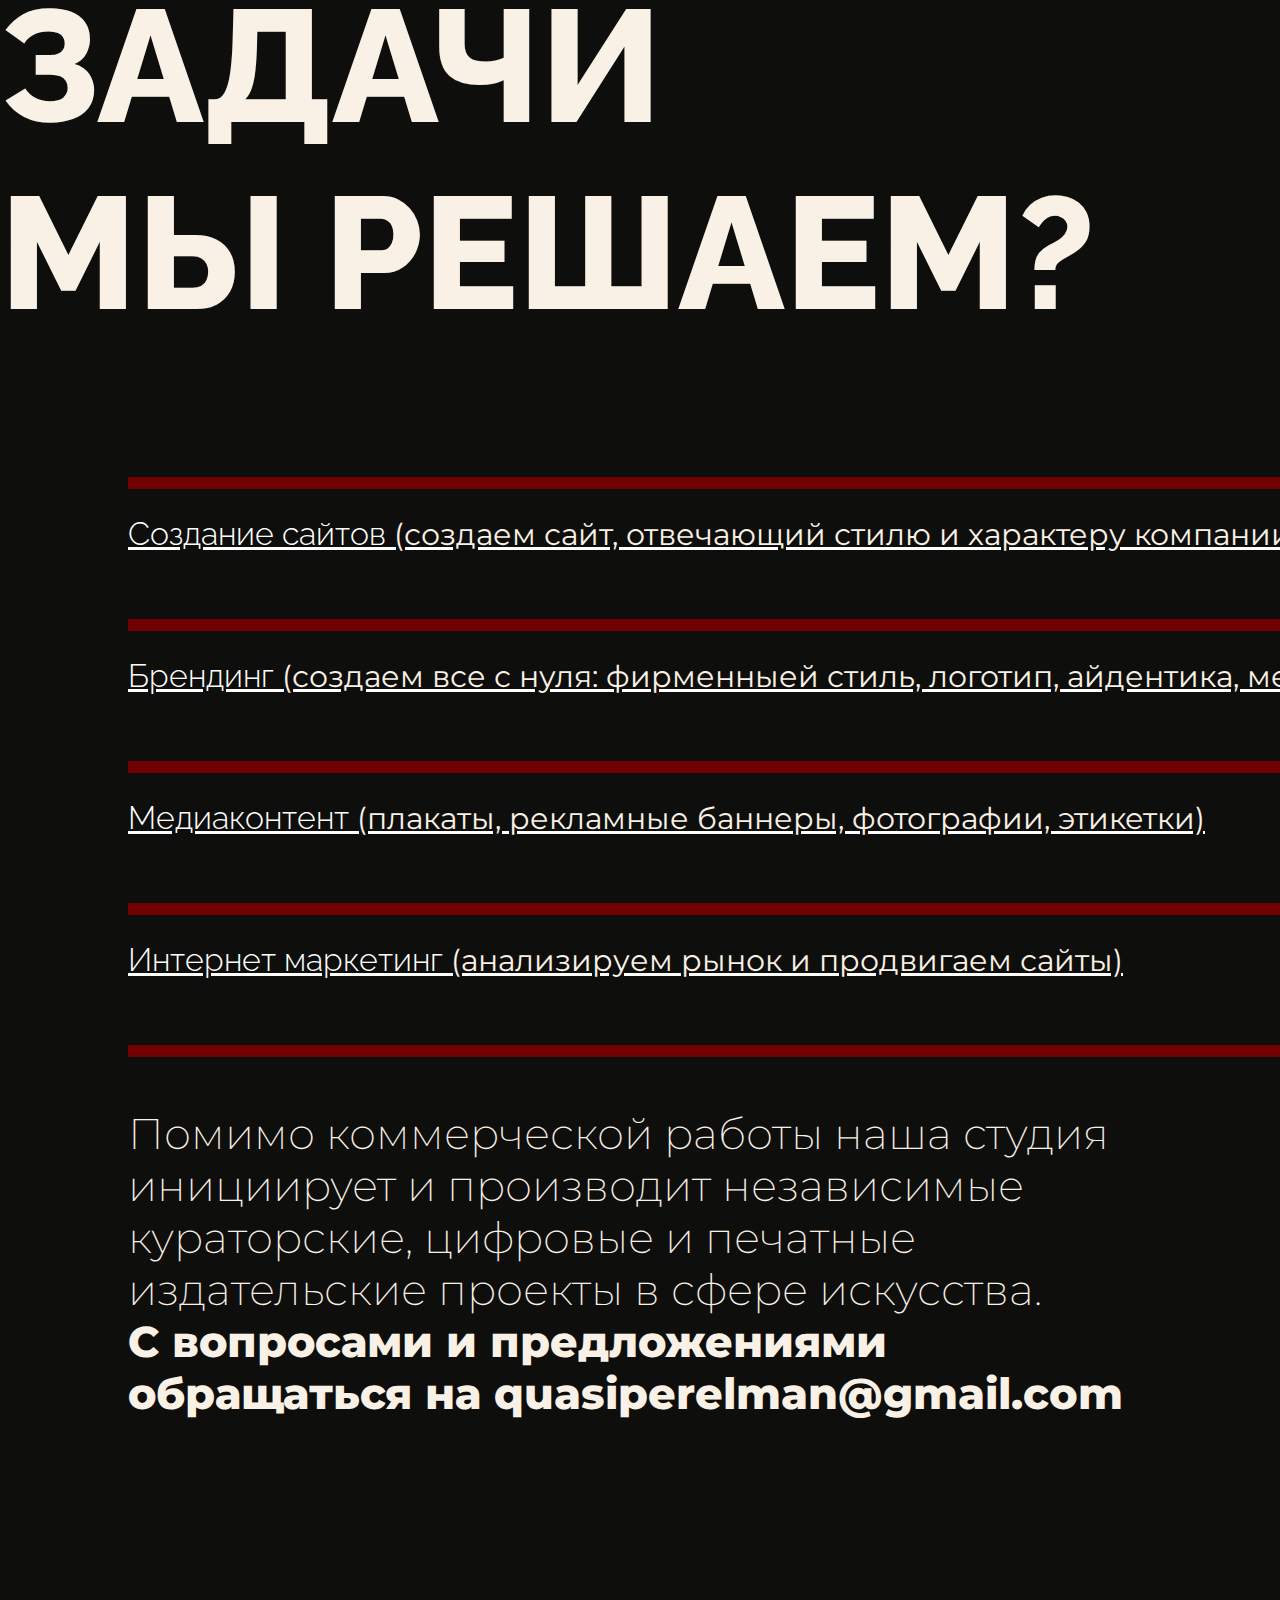
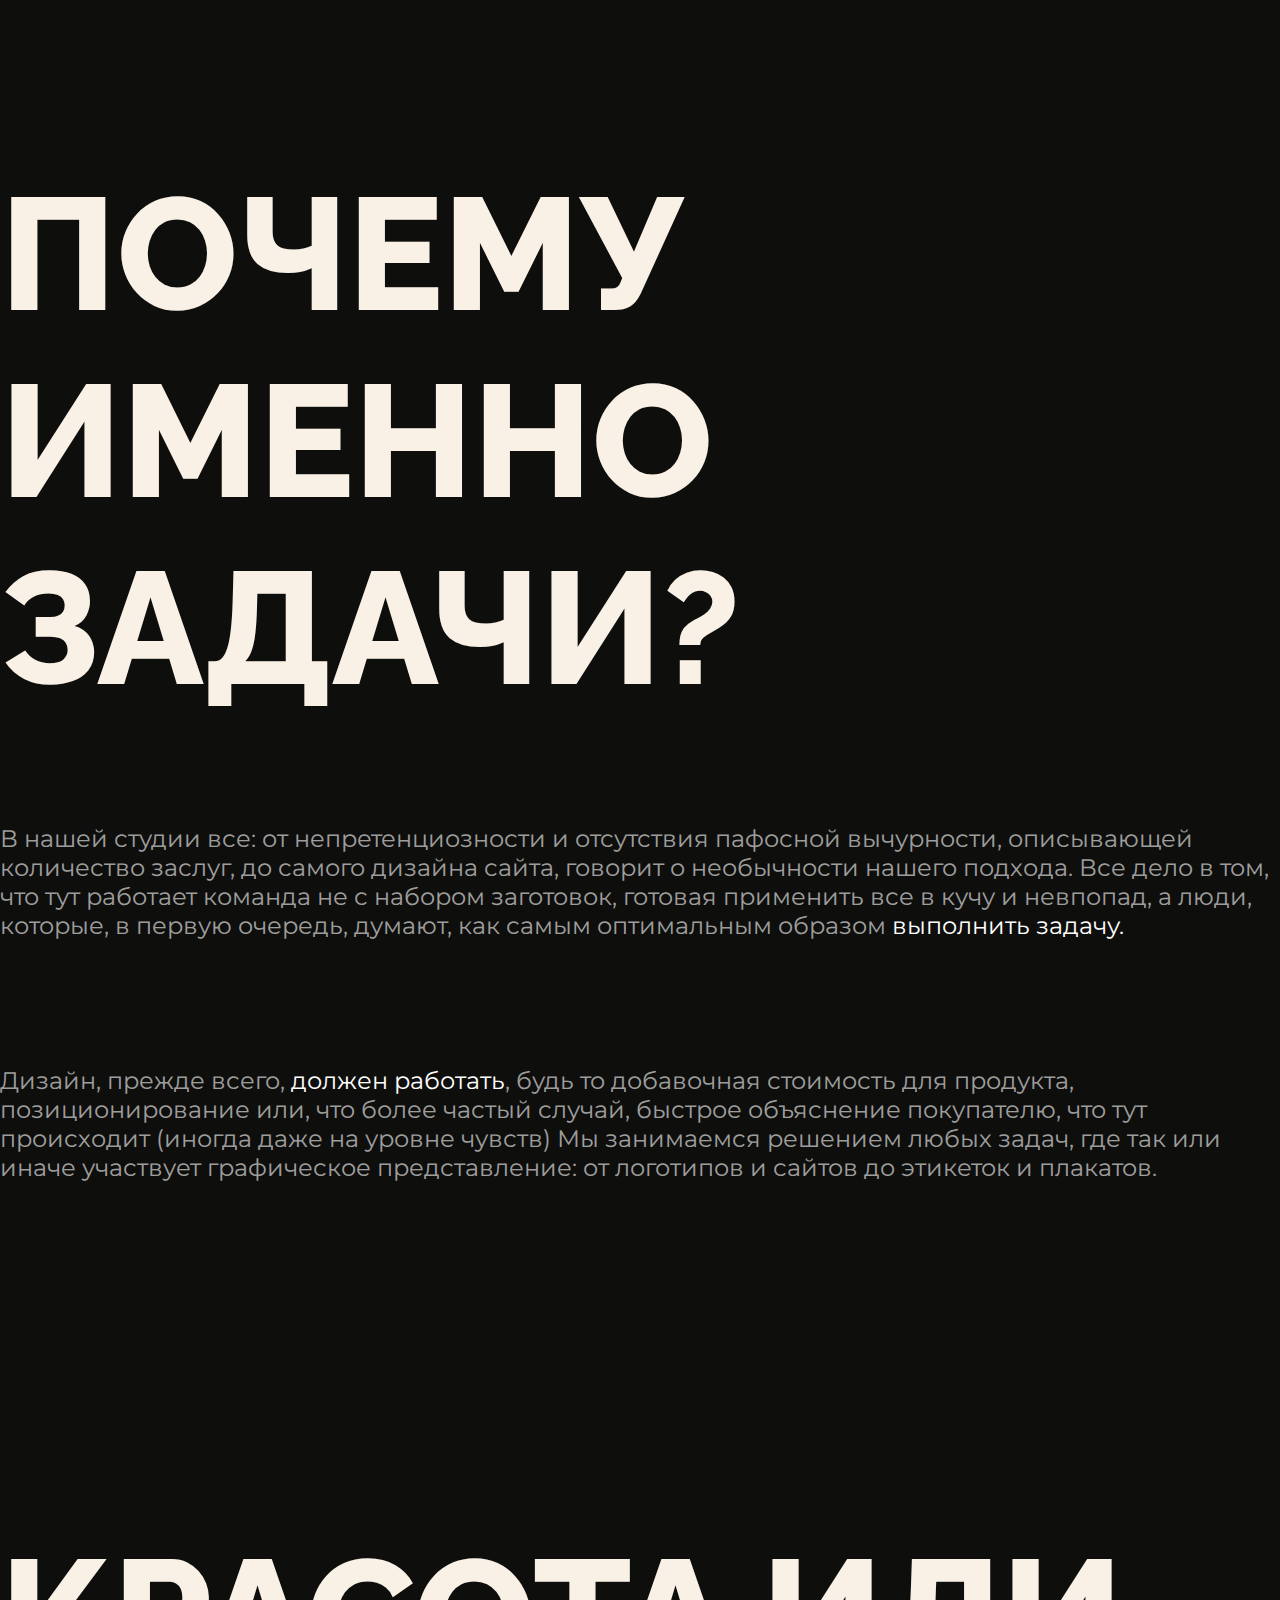
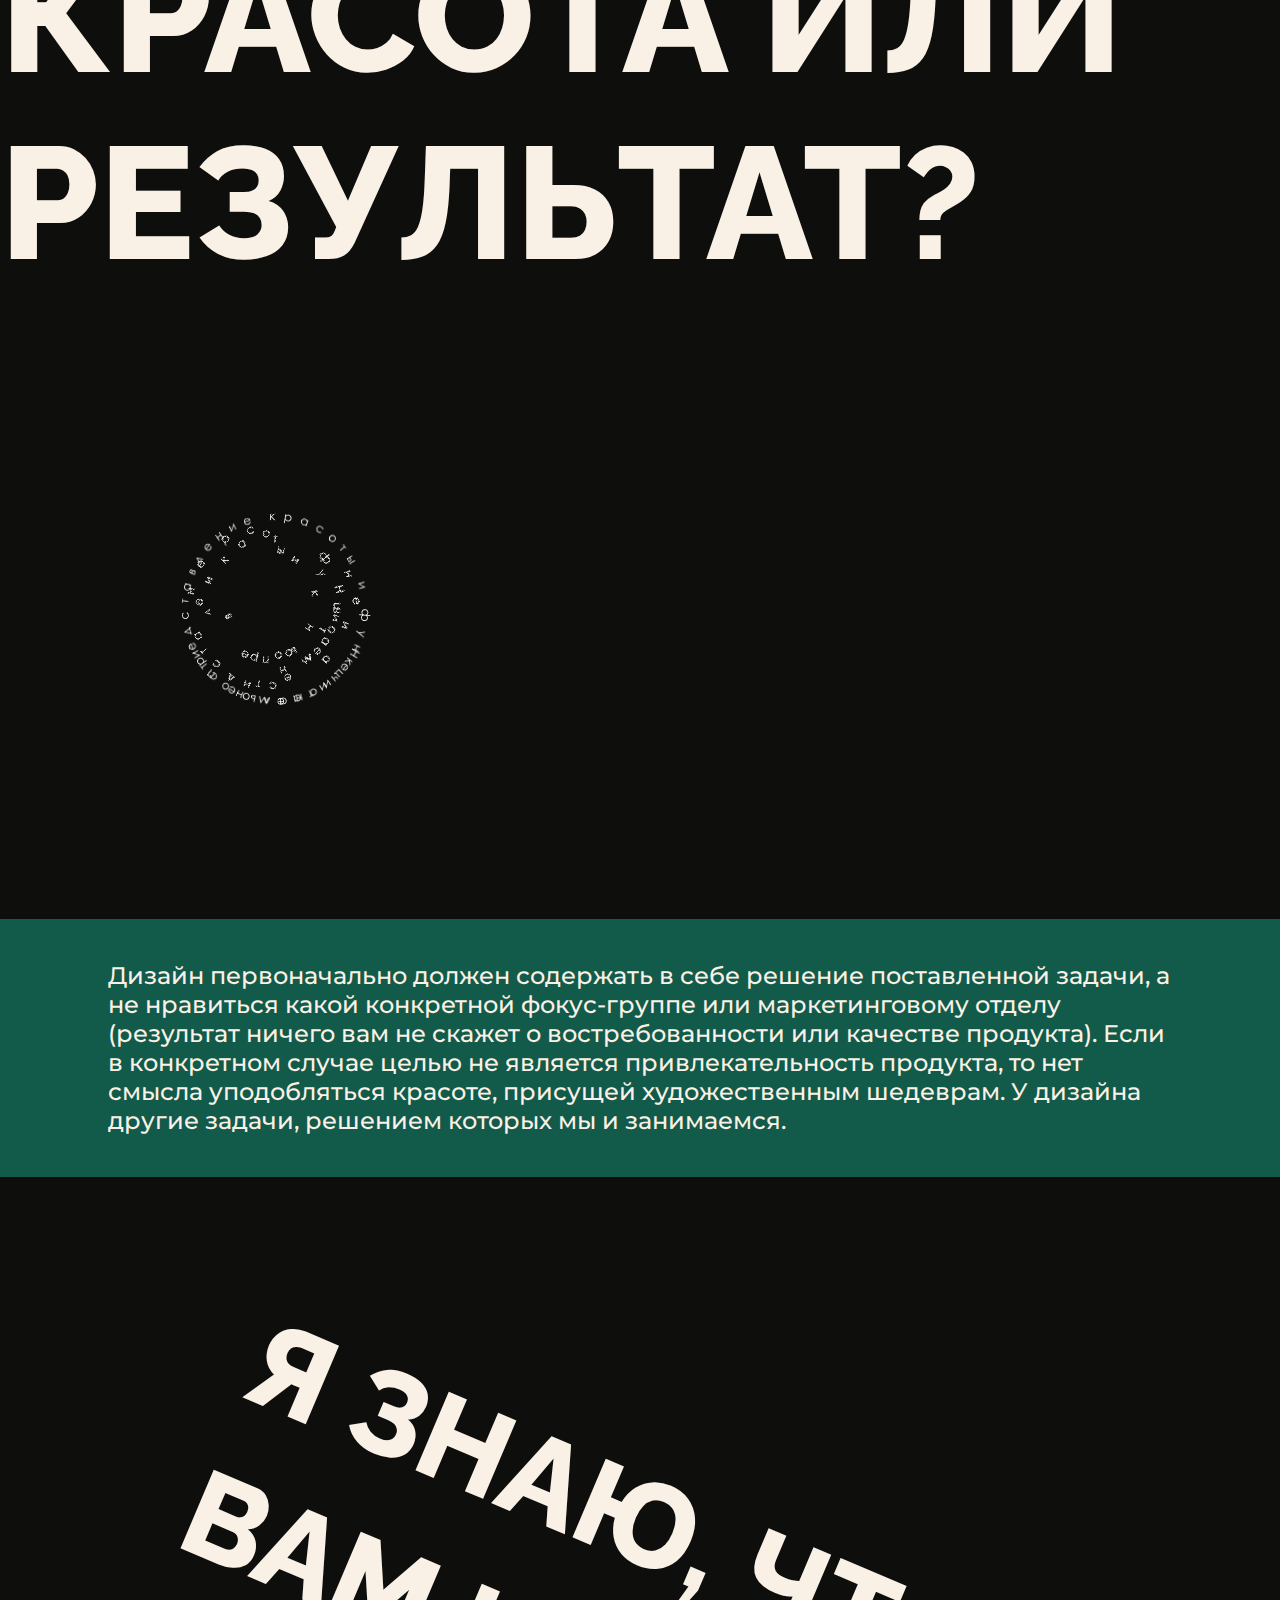
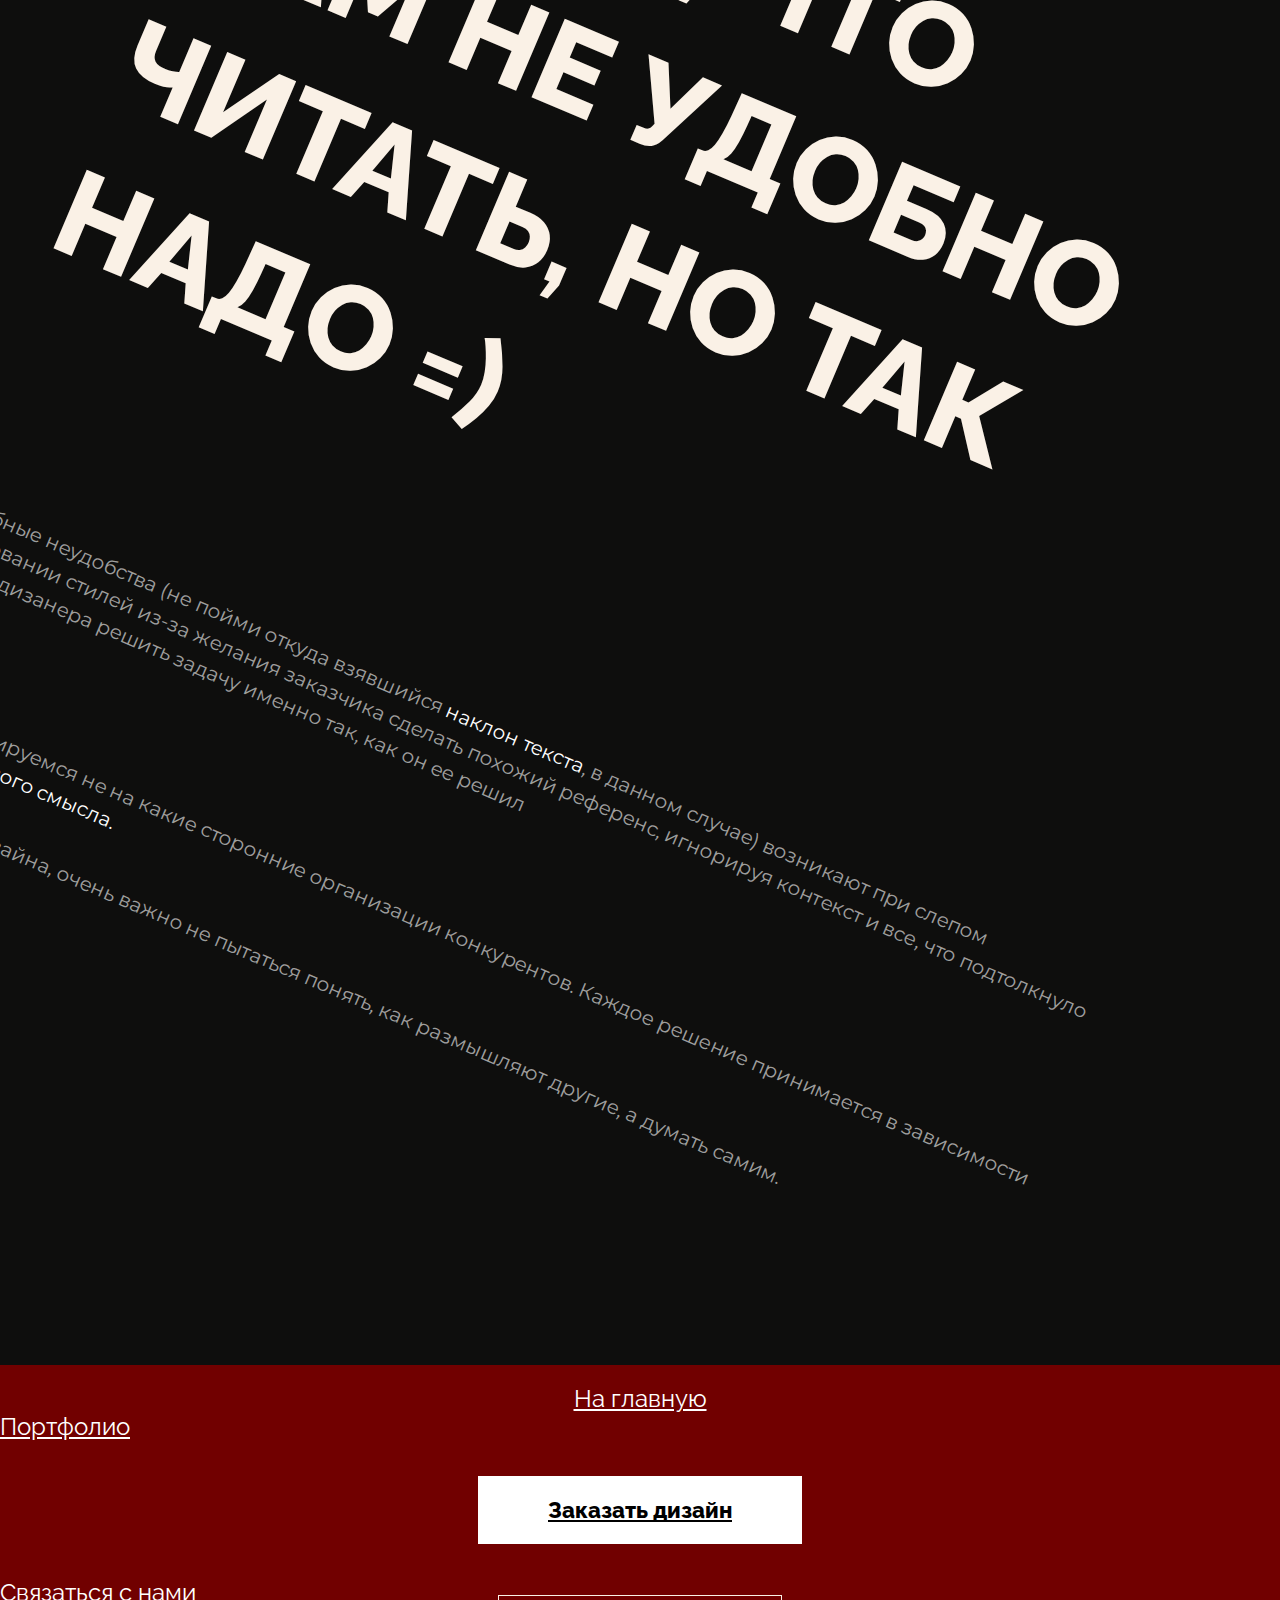
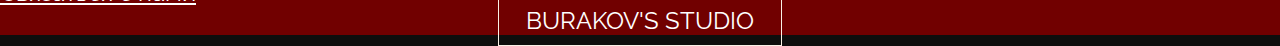
==== commit 6d63e5bf: "add flexible" ====
--- a/about.html
+++ b/about.html
@@ -13,7 +13,7 @@
 	<nav>
 		<div class="poloska2-menu" style="background-image: url(images/poloska.gif);"> </div>
 		<div class="header-menu">
-			<div class="container">
+			<div class="container-fluid">
 				<div class="row justify-content-around text-center">
 					<div class="col-3 main-menu"><a href="makeOrder.html">Заказать дизайн</a></div>
 					<div class="col-3 main-menu"><a href="portfolio.html">Портфолио</a></div>
@@ -26,7 +26,7 @@
 	
 		<div class="container-fluid">
 			<div class="row">
-				<div class="coll-1 offset-1" >
+				<div class="col-11 offset-1" >
 					<div class="label" style="background-image: url(images/triagle.jpg);">
 						<div class="title">
 							<p>Мы<br> создаем<br> решения</p>
@@ -43,33 +43,35 @@
 				</div>
 			</div>
 			<div class="row ">
-				<div class="col-3 offset-1 stage">
+				<div class="col-lg-3 col-md-5 offset-1 stage">
 					<p>От замысла до реализации наша студия оценивает целевую аудиторию, учитывает внутренние факторы,
  влияющие на пользовательский опыт при просмотре сайта, покупках или ином взаимодействии
  в брендированной цифровой среде.</p>
 				</div>
-				<div class="col-3 stage">
+				<div class="col-lg-3 col-md-5 stage">
 					<p>Самое важное в работе с дизайном — победить стремление к красоте и соблюсти баланс между смыслом и выразительностью,
 для того, чтобы создать эффективный инструмент для успешного ведения бизнеса.</p>
 				</div>
 				<div class="w-100 mt-60 redbordertop"></div>
-				<div class="col-3 offset-1 stage">
+
+				<div class="col-lg-3 col-md-5 offset-1 stage">
 				<div class="zagolovok "><strong>Анализ</strong></div>	
 				<p>Первым делом, мы проводим маркетинговое исследование рынка и анализируем конкурентов заказчика для верной постановки цели.</p>
 				</div>
-				<div class="col-3 stage">
+				<div class="col-lg-3 col-md-5 stage">
 					<div class="zagolovok"><strong>Постановка задачи</strong></div>
 					<p>После анализа и постановки цели происходит диверсификация составных задач между отделами дизайна, разрабортки и рекламной аналитики.</p>
 				</div>
-				<div class="col-4 animation2">
+				<div class="col-4 d-md-none d-lg-block animation2">
 					<img src="images/animation2.gif" alt="">
 				</div>
 				<div class="w-100 redbordertop"></div>
-				<div class="col-3 offset-1 stage">
+
+				<div class="col-lg-3 col-md-5 offset-1 stage">
 					<div class="zagolovok"><strong>Показ эскизов</strong></div>
 					<p>Спустя несколько дней обсуждаются основные векторы развития и прототипы представления дизайна в виде подготовленных макетов для удобства понимания расположения модулей и контента.</p>
 					</div>
-				<div class="col-3 stage">
+				<div class="col-lg-3 col-md-5 stage">
 					<div class="zagolovok"><strong>Показ результатов</strong></div>
 					<p>Мы высылаем итоговую работу. На этом этапе возможны небольшие правки. В дальнейшем мы либо получаем отзыв, либо продолжаем работу, в зависимости от желания заказчика.</p>
 				</div>
@@ -87,7 +89,7 @@
 			</div>
 		</div>	
 		<div class="row">
-				<div class="col-4 offset-1 stage">
+				<div class="col-lg-4 col-md-8 offset-1 stage">
 					<p>Мы ценим индивидуальность каждой работы.
 Наша студия готова реализовать нестандартные проекты, которые могут предстать в виде веб-сайта, приложения,
  потоковой платформы или любой другой <span>безграничной цифровой сущности.</span></p>
@@ -95,7 +97,7 @@
 					<p>Дизайн — не творческая профессия, и его продукт — не творение. Это такое же творчество, как решение уравнений.</p>
 					<p>В дизайне нет правил, кроме одного — <span>рациональности</span> (как длина этого абзаца такова, чтобы Вам было удобнее его читать).</p>
 				</div>
-				<div class="col-5 offset-1 animation3">
+				<div class="col-5 offset-1 d-md-none d-lg-block animation3">
 					<img src="images/animation3.gif" alt="">
 				</div>
 		</div>			
@@ -180,17 +182,17 @@
 		<div class="poloska2" style="background-image: url(images/poloska2.gif);"> </div>
 		
 		<div class="row big-text">
-			<div class="col-8 offset-4">
+			<div class="col-8 offset-lg-4 offset-md-1">
 					<p>Красота или<br>
 					результат?
 					</p>
 			</div>
 		</div>
 		<div class="row align-items-center">
-			<div class="col-6 offset-1 animation4">
+			<div class="col-6 offset-1 d-md-none d-lg-block animation4">
 				<img src="images/animation4.gif">
 			</div>	
-			<div class="col-5 stagewithback">
+			<div class="col-lg-5 col-md-8 stagewithback">
 				<p>Дизайн первоначально должен содержать в себе решение поставленной задачи, а не нравиться какой конкретной фокус-группе или маркетинговому отделу (результат ничего вам не скажет о востребованности или качестве продукта). Если в конкретном случае целью не является привлекательность продукта, то нет смысла уподобляться красоте, присущей художественным шедеврам. У дизайна другие задачи, решением которых мы и занимаемся.</p>
 			</div>
 		</div>
--- a/css/app.min.css
+++ b/css/app.min.css
@@ -1,6 +1,8 @@
 @import url(../css/all.min.css);
 html, body {
-  height: 100%;
+  margin: 0;
+  padding: 0;
+  width: 100%;
   background-color: #0e0e0d;
 }
 
@@ -14,43 +16,37 @@
   color: #FAF1E6;
 }
 
-header {
+.firstPart {
   height: 100vh;
-}
-
-nav {
+  padding-top: 50px;
   position: relative;
 }
 
-.copyright {
-  margin-top: 50px;
-}
-
-.menu {
-  margin-top: 200px;
-}
-
-.menu ul {
+.firstPart .menu {
+  margin-top: 180px;
+}
+
+.firstPart .menu ul {
   padding-left: 0;
 }
 
-.menu ul li {
+.firstPart .menu ul li {
   padding-top: 71px;
   margin-left: 0;
   list-style-type: none;
   white-space: nowrap;
 }
 
-.menu ul li a {
+.firstPart .menu ul li a {
   color: #FFF;
   font-size: 33px;
 }
 
-.menu ul .doubleLine::before, .menu ul .doubleLine::after {
+.firstPart .menu ul .doubleLine::before, .firstPart .menu ul .doubleLine::after {
   margin: 10px 0px;
 }
 
-.menu ul .doubleLine::before {
+.firstPart .menu ul .doubleLine::before {
   content: '';
   height: 10px;
   width: 100%;
@@ -58,7 +54,7 @@
   display: block;
 }
 
-.menu ul .doubleLine::after {
+.firstPart .menu ul .doubleLine::after {
   content: '';
   height: 10px;
   width: 100%;
@@ -67,14 +63,15 @@
   padding-bottom: -2px;
 }
 
-.poloska {
-  height: 100vh;
-  width: 100%;
+.p-r-0 {
+  padding-right: 0;
 }
 
 .poloska .kartinka {
+  margin-right: -15px;
   background-color: #710000;
   width: 84px;
+  height: 100vh;
 }
 
 .main-menu {
@@ -129,7 +126,15 @@
   background-color: #0e0e0d;
 }
 
-.description {
+.secondPart {
+  position: relative;
+  height: 100%;
+  background-color: #FAF1E6;
+}
+
+.secondPart .description {
+  font-size: 29px;
+  line-height: 40px;
   background-color: #125A49;
   line-height: 35px;
   padding-top: 73px;
@@ -137,28 +142,28 @@
   padding-bottom: 20px;
 }
 
-.description .dogs {
+.secondPart .description .dogs {
   margin-top: 60px;
   text-align: center;
 }
 
-.description img {
+.secondPart .description img {
   margin: 15px;
   width: 190px;
   height: auto;
   border: 10px solid #FFFFFF;
 }
 
-.aboutUs {
-  height: 45%;
+.secondPart .aboutUs {
+  font-size: 29px;
+  line-height: 40px;
   padding-left: 65px;
   padding-top: 12px;
-  background-color: #FAF1E6;
   color: #125A49;
   text-align: left;
 }
 
-.tt .btn {
+.secondPart .aboutUs .tt .btn {
   background-color: #710000;
   color: #FFf;
   width: 232px;
@@ -756,6 +761,41 @@
   .menu ul li a {
     font-size: 25px;
   }
+  .poloska .kartinka {
+    display: none;
+  }
+  .firstPart .menu ul li a {
+    font-size: 24px;
+  }
+  .portfolio_title .title {
+    right: 0;
+    top: 0;
+  }
+  .big-text p {
+    font-size: 100px;
+  }
+  .portfolio_title img {
+    width: 70%;
+    height: auto;
+  }
+  .examplePortfolioNechetn img {
+    width: 60%;
+    height: auto;
+  }
+  .examplePortfolioChetn img {
+    width: 60%;
+    height: auto;
+  }
+  .label {
+    background-image: none;
+  }
+  .label .title {
+    font-size: 140px;
+    left: 10px;
+  }
+  .zagolovok {
+    font-size: 25px;
+  }
 }
 
 /* Meduim devices, desktop */
@@ -763,15 +803,15 @@
   .email-address {
     font-size: 25px;
   }
-  .poloska .kartinka {
-    display: none;
-  }
   .menu ul li a {
     font-size: 20px;
   }
   .big-text p {
     font-size: 120px;
     line-height: 120px;
+  }
+  .firstPart .menu ul li a {
+    font-size: 20px;
   }
 }
 
@@ -781,6 +821,22 @@
     font-size: 5px;
     text-transform: lowercase;
   }
+  .firstPart .menu {
+    margin-top: 0px;
+  }
+  .secondPart .description {
+    font-size: 16px;
+    padding-left: 12px;
+    padding-top: 12px;
+  }
+  .secondPart .aboutUs {
+    font-size: 16px;
+    padding-left: 12px;
+    padding-top: 12px;
+  }
+  .animation2 img {
+    display: none;
+  }
 }
 
 /* Phones*/
@@ -788,6 +844,9 @@
   .social {
     margin-top: 50px;
   }
+  .firstPart .menu ul li a {
+    font-size: 16px;
+  }
 }
 
 /* Small phones */
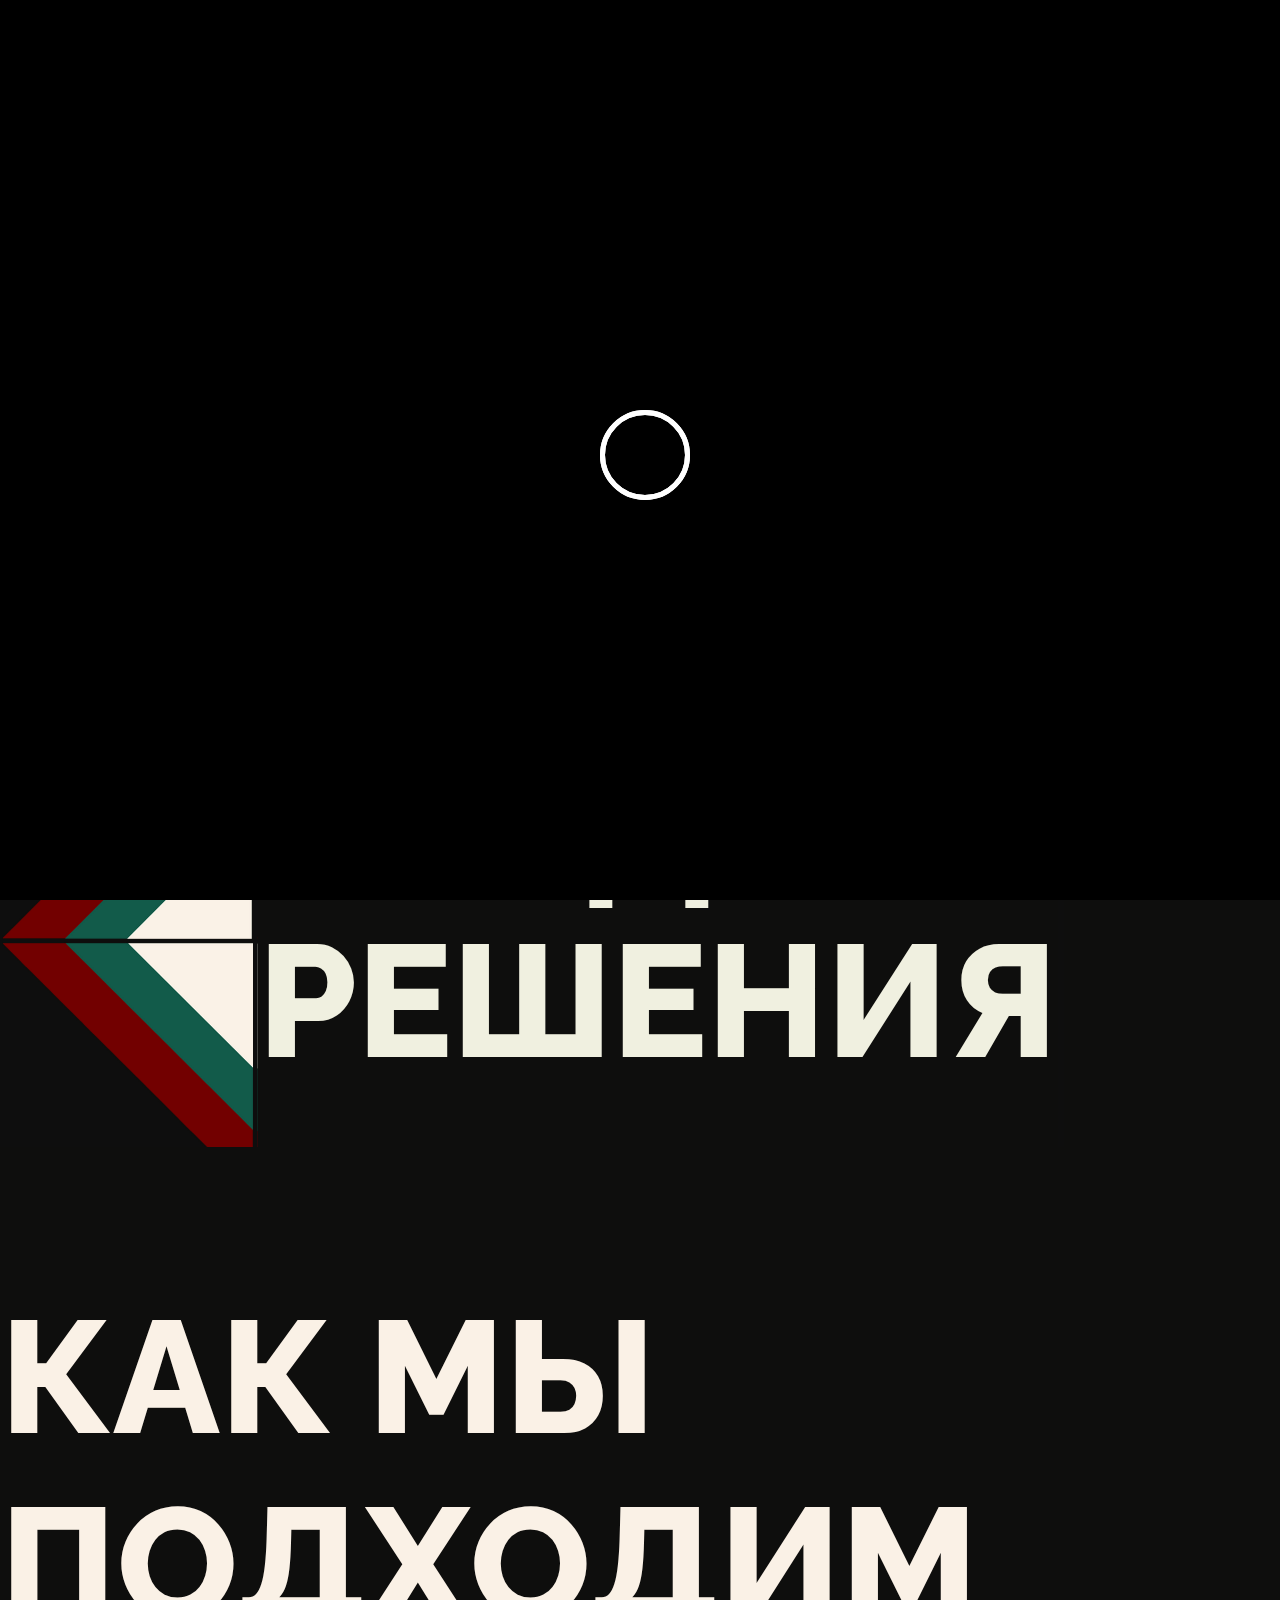
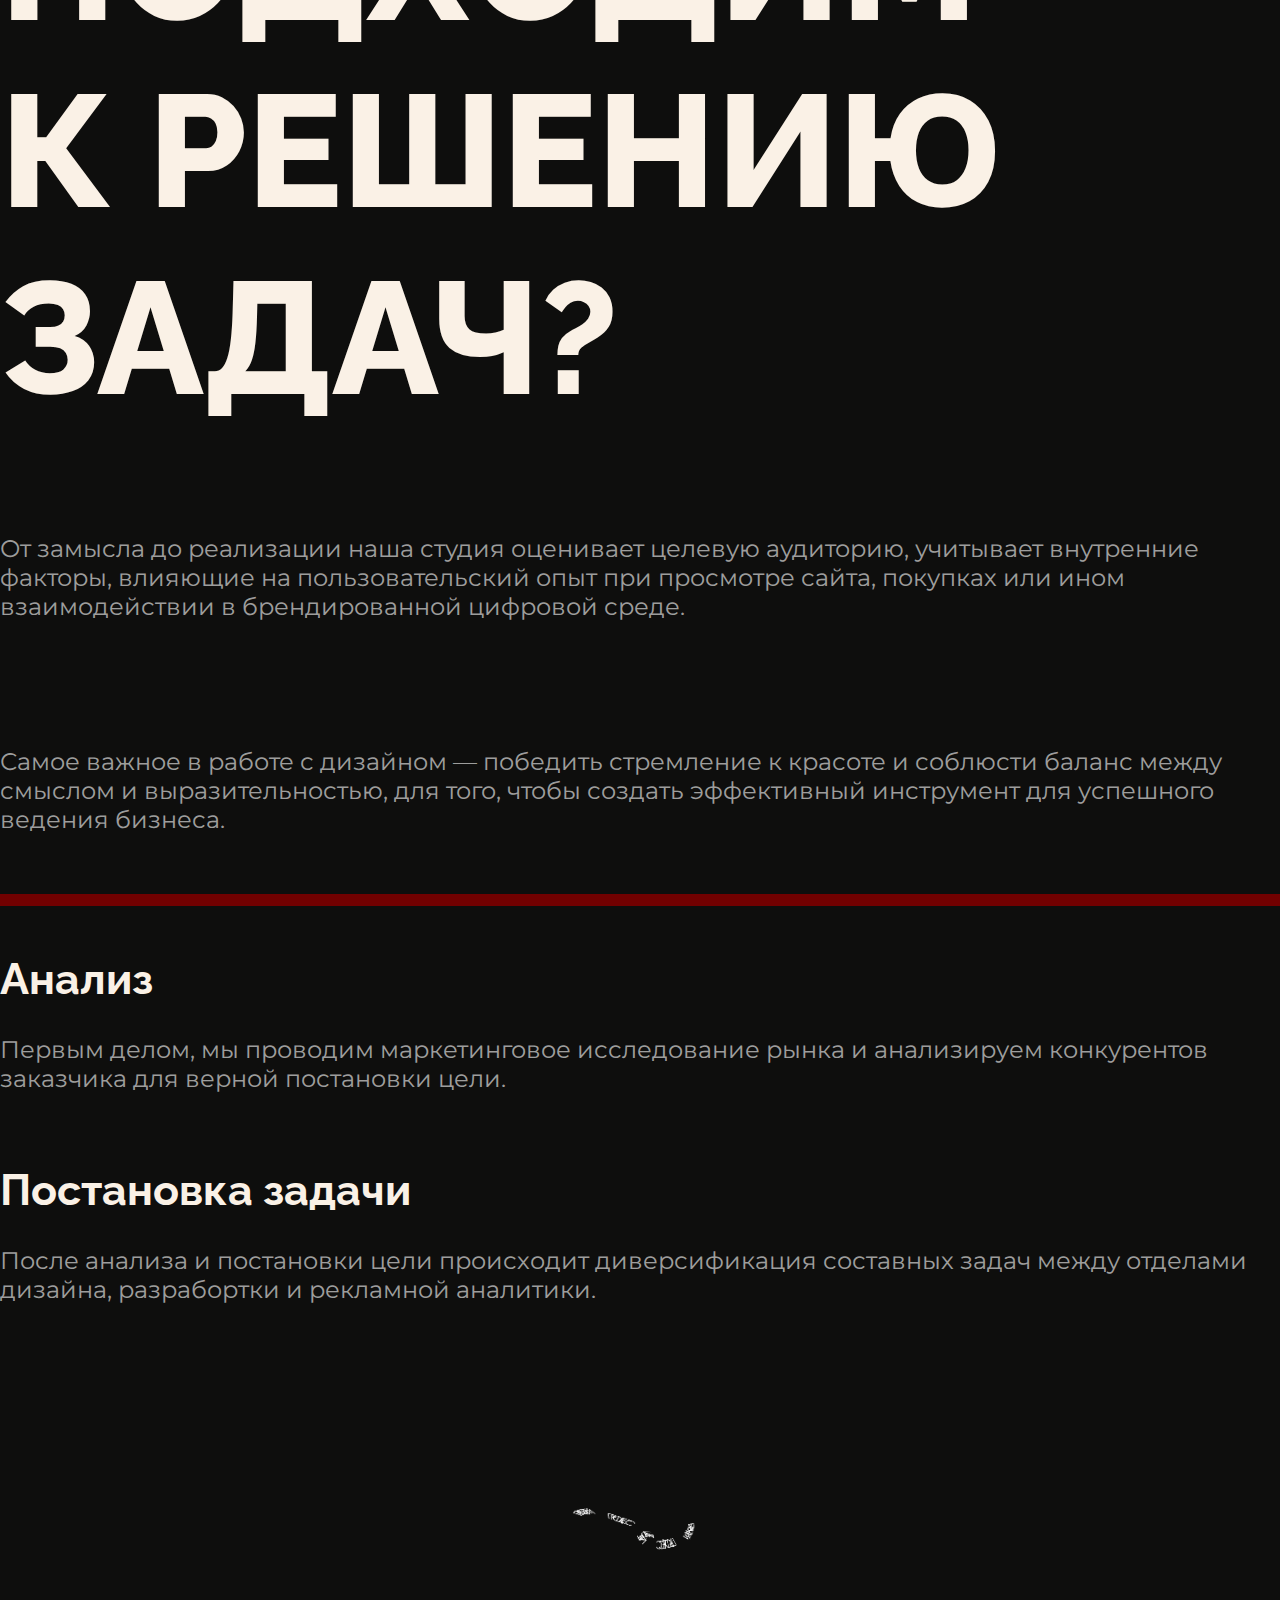
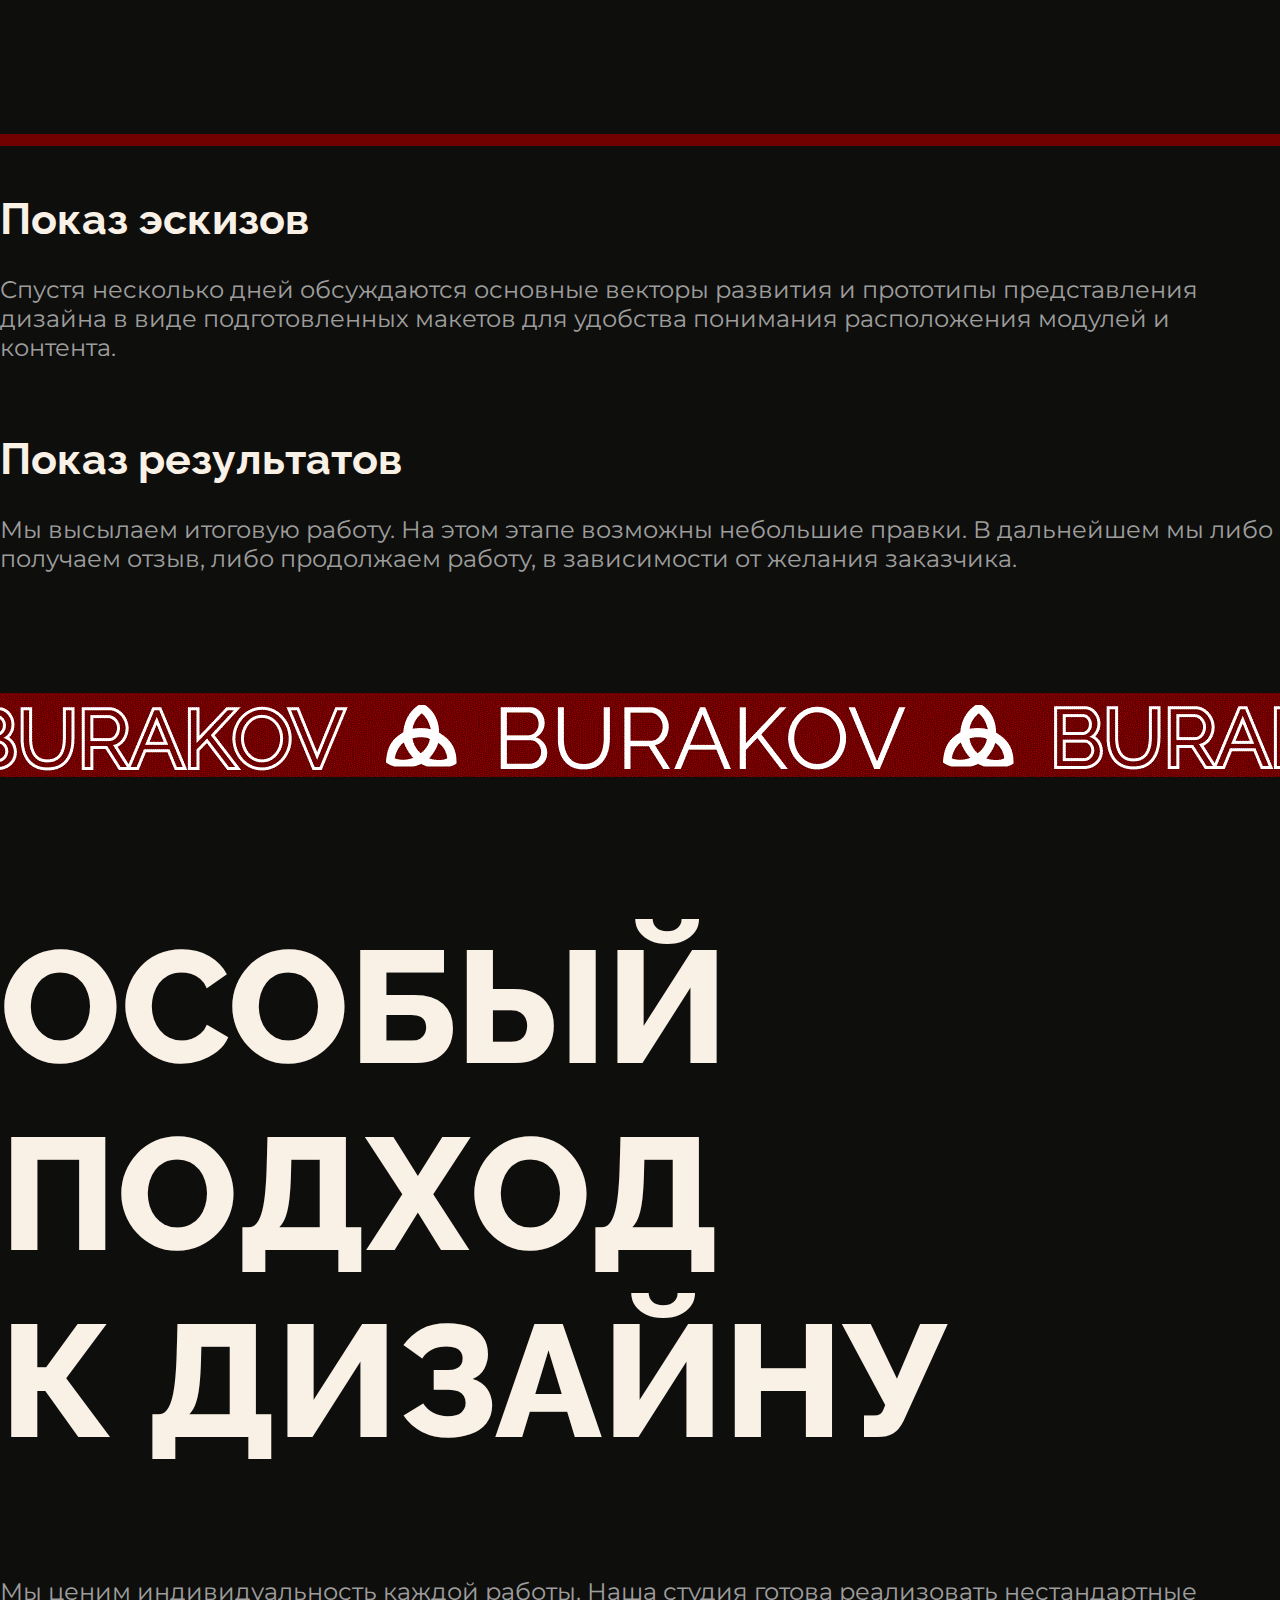
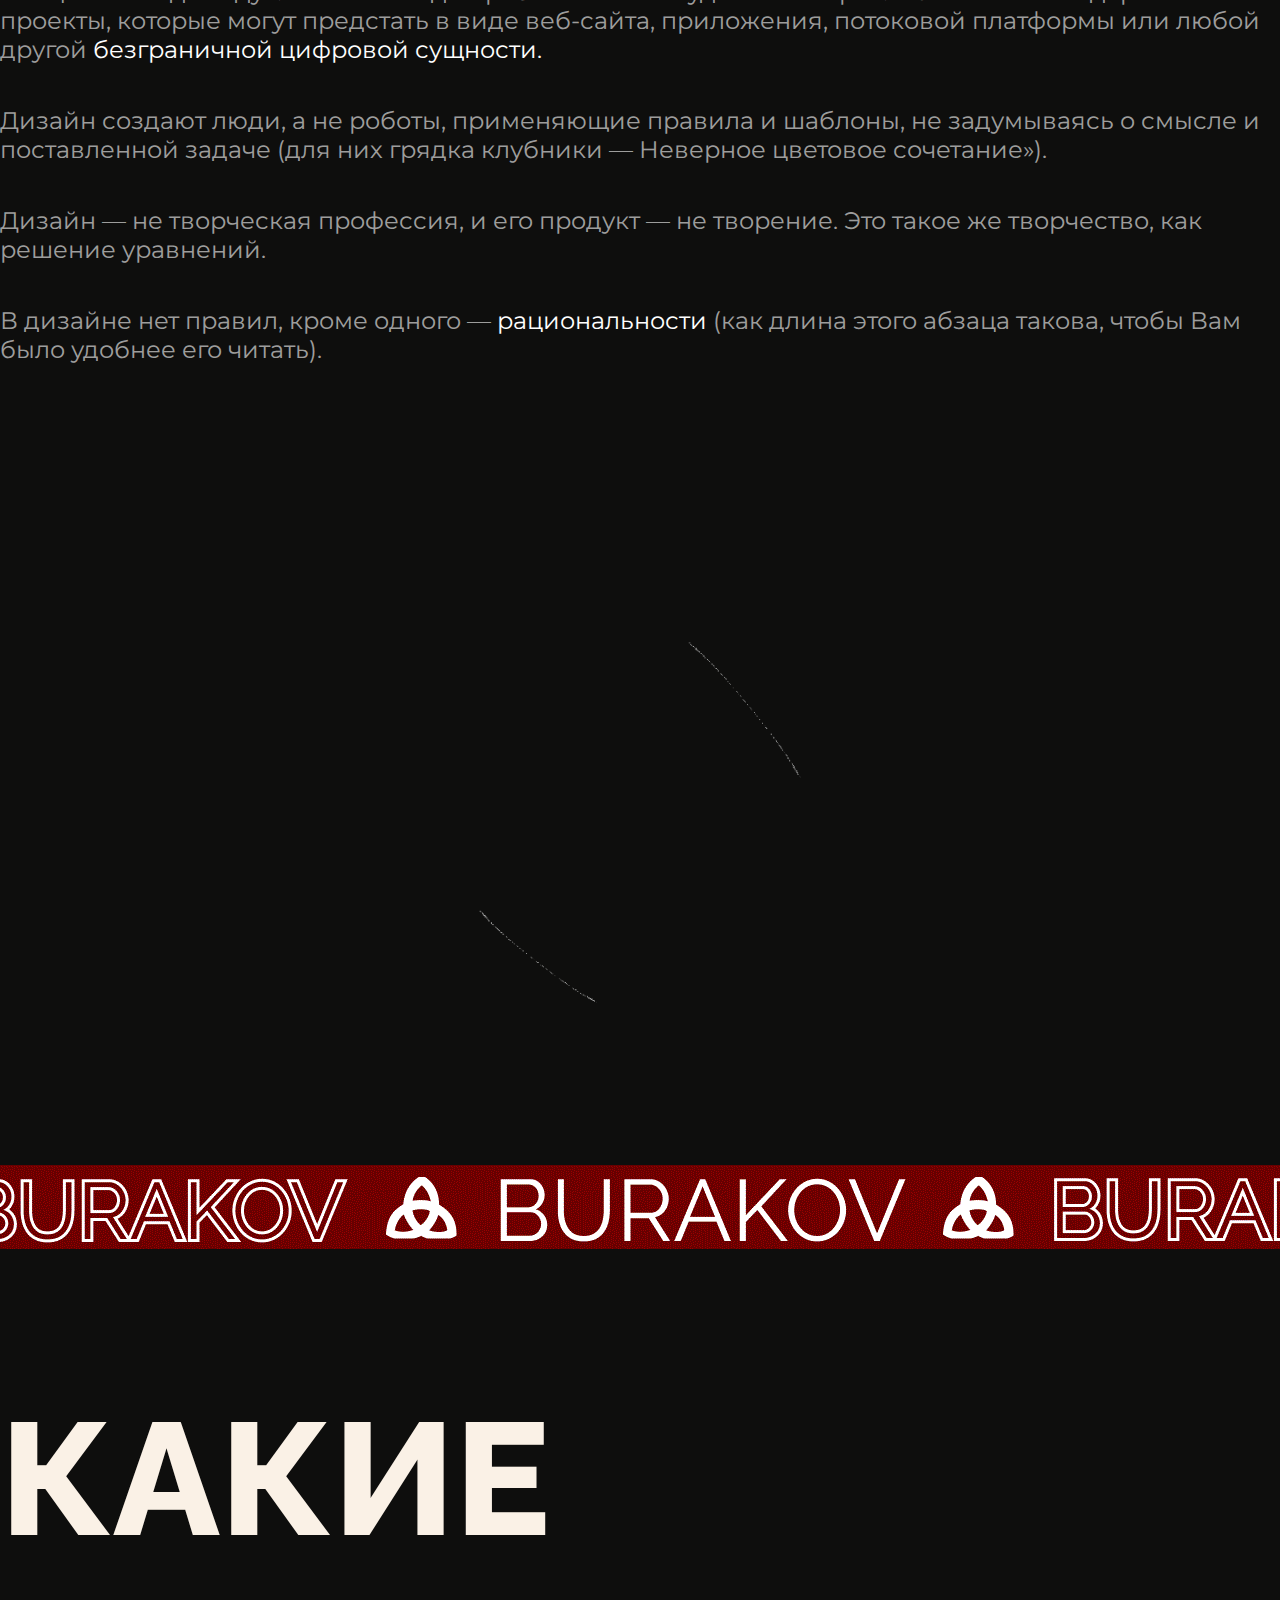
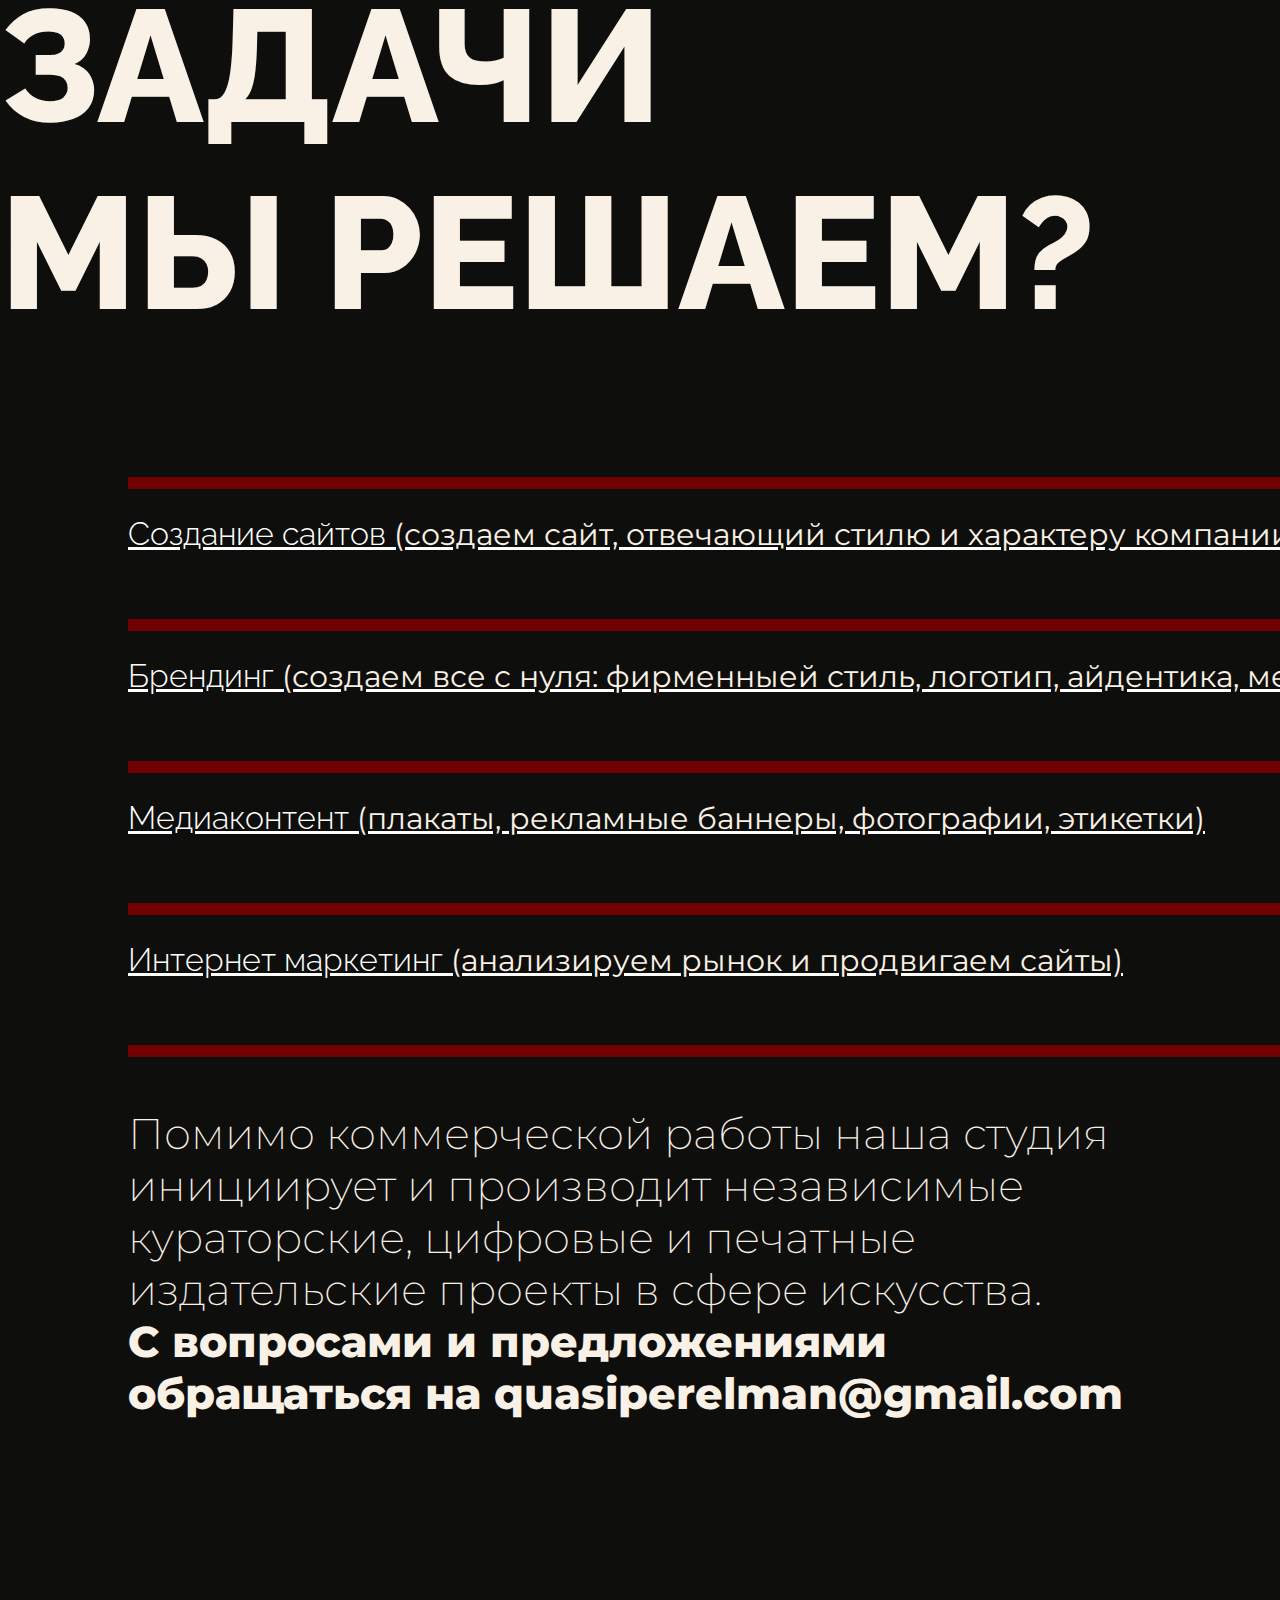
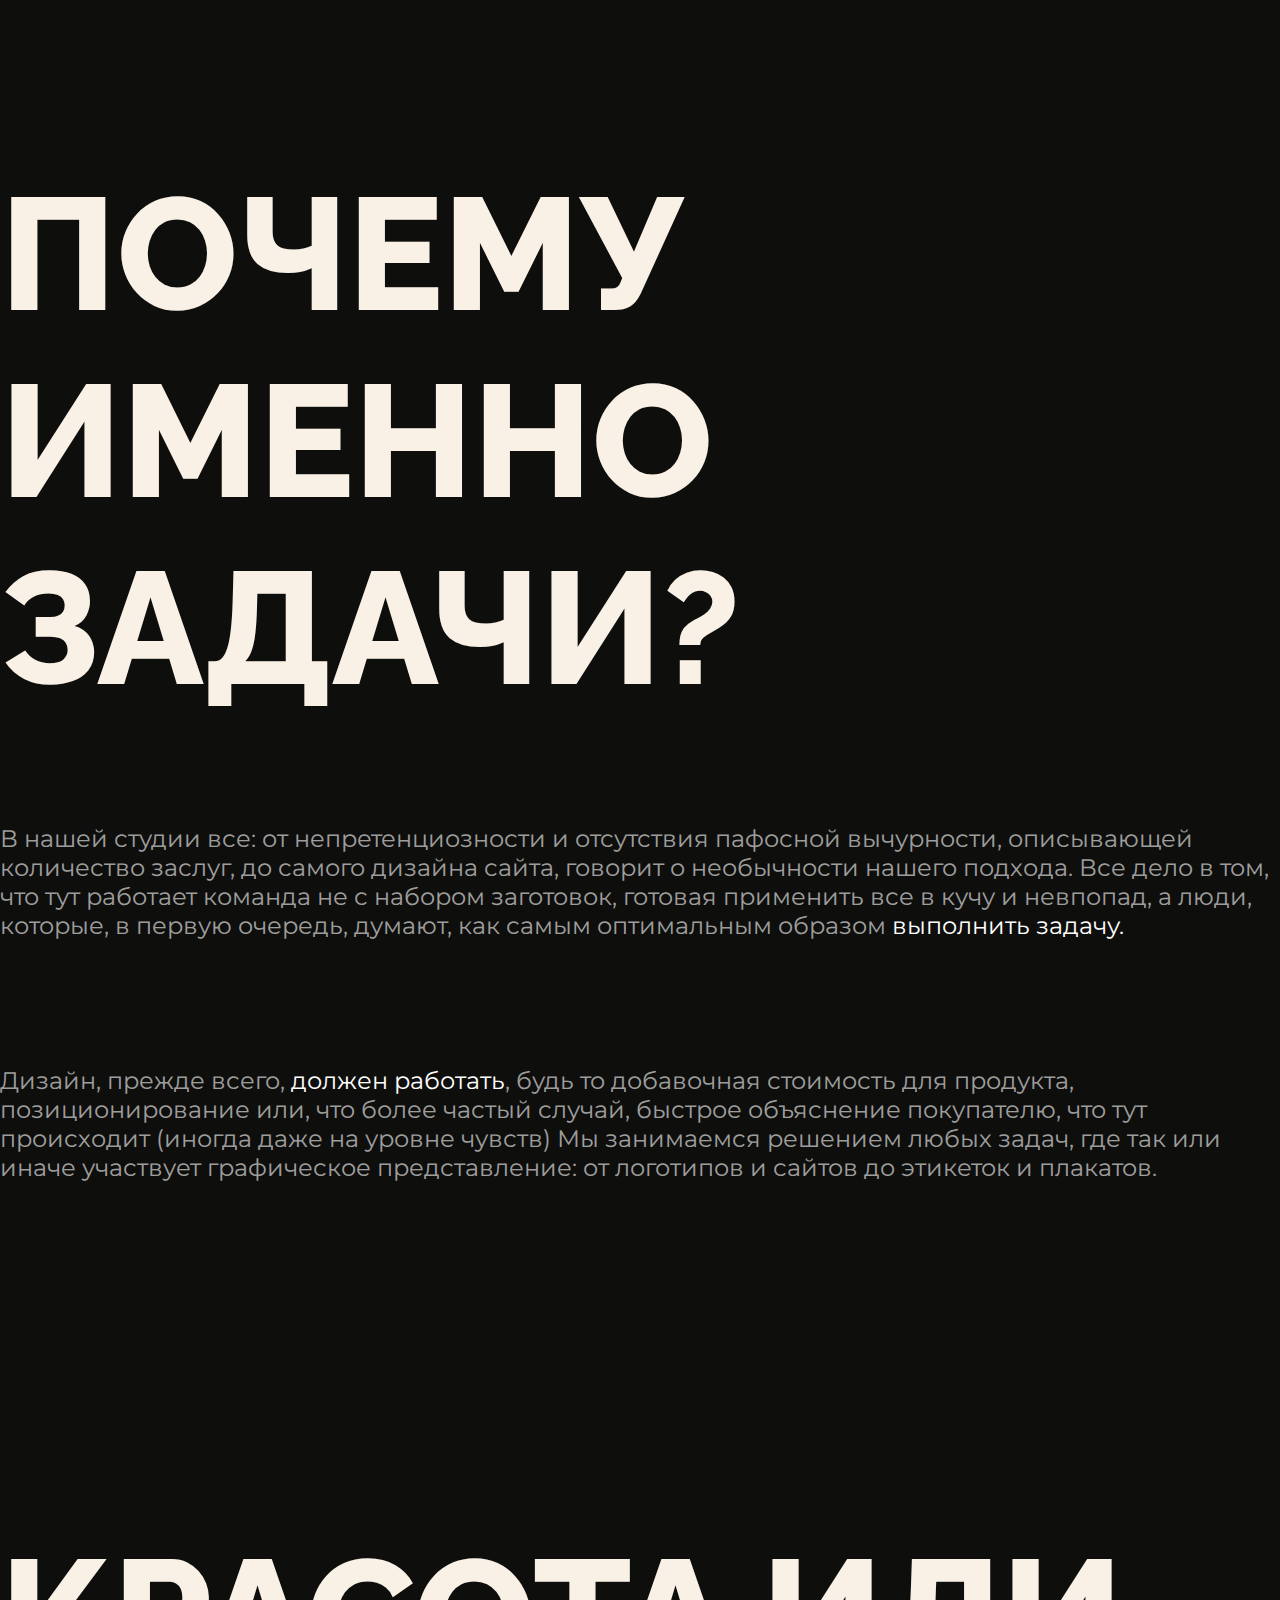
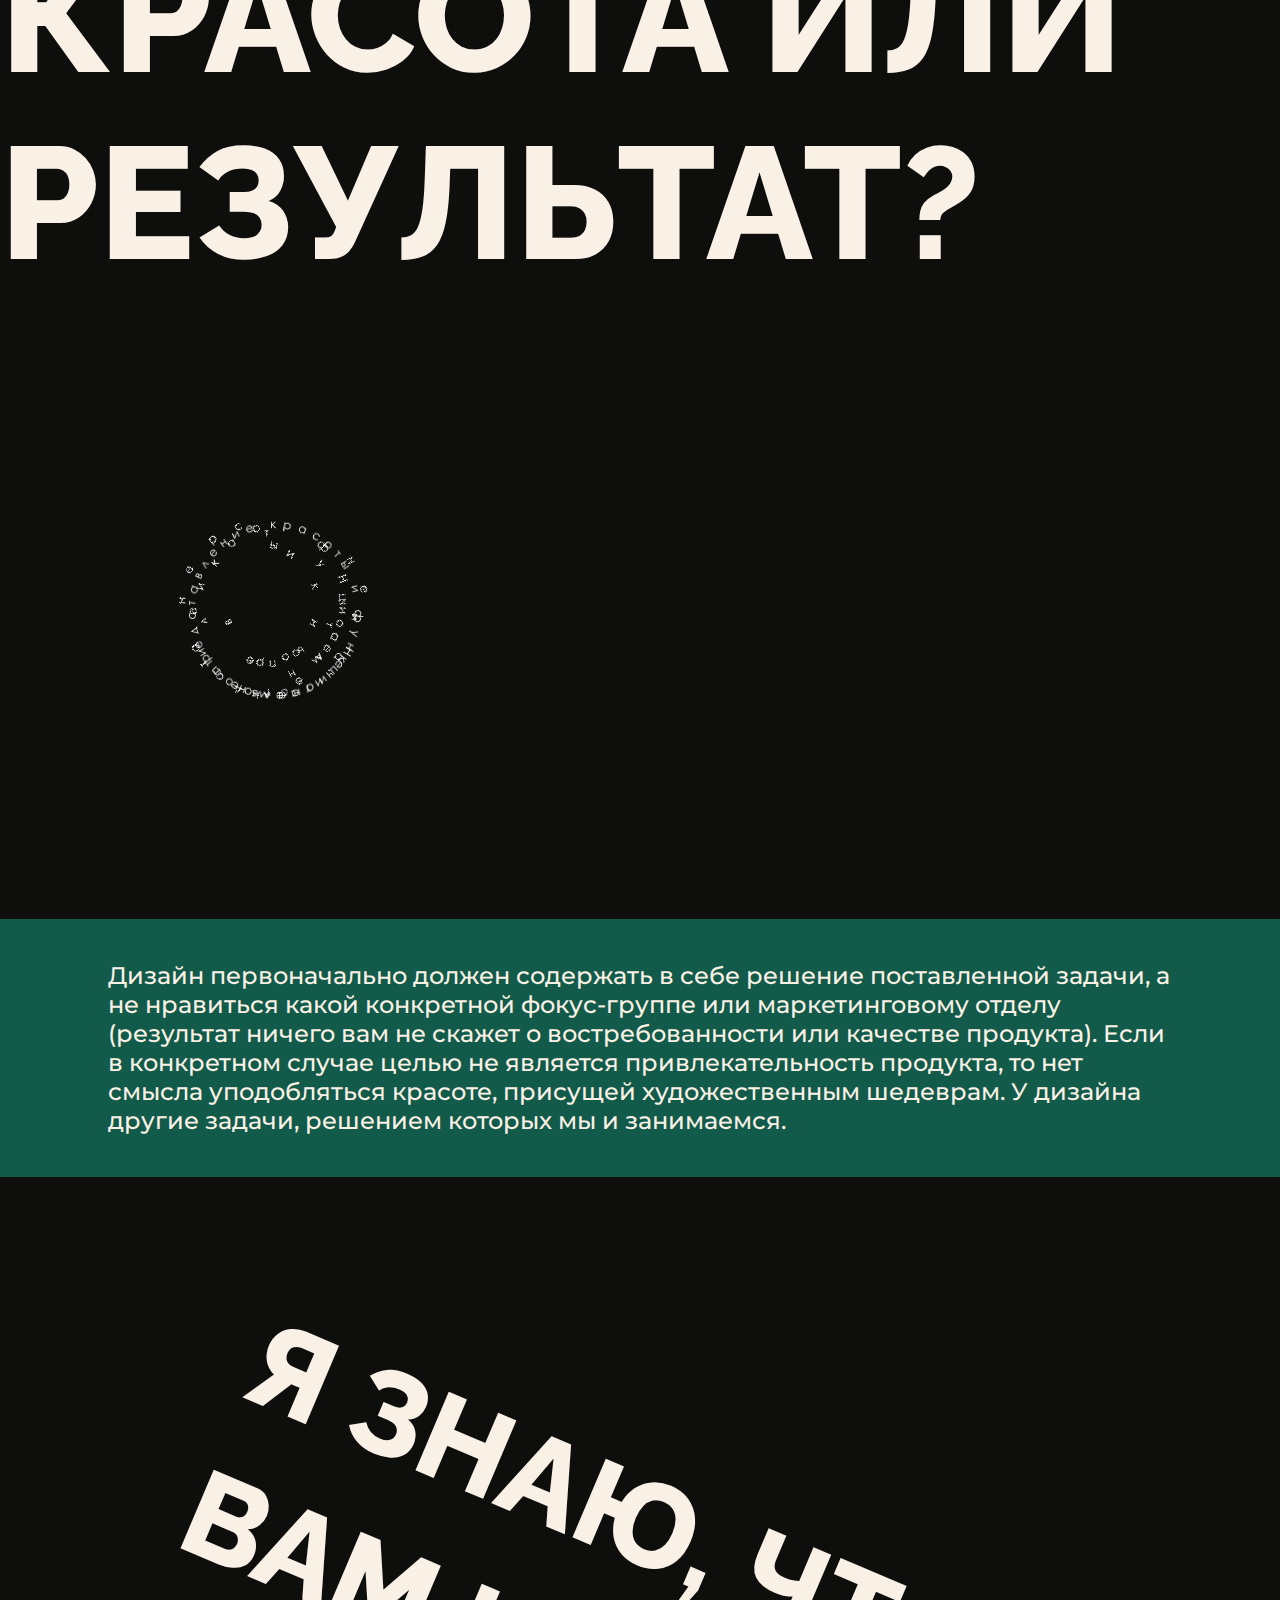
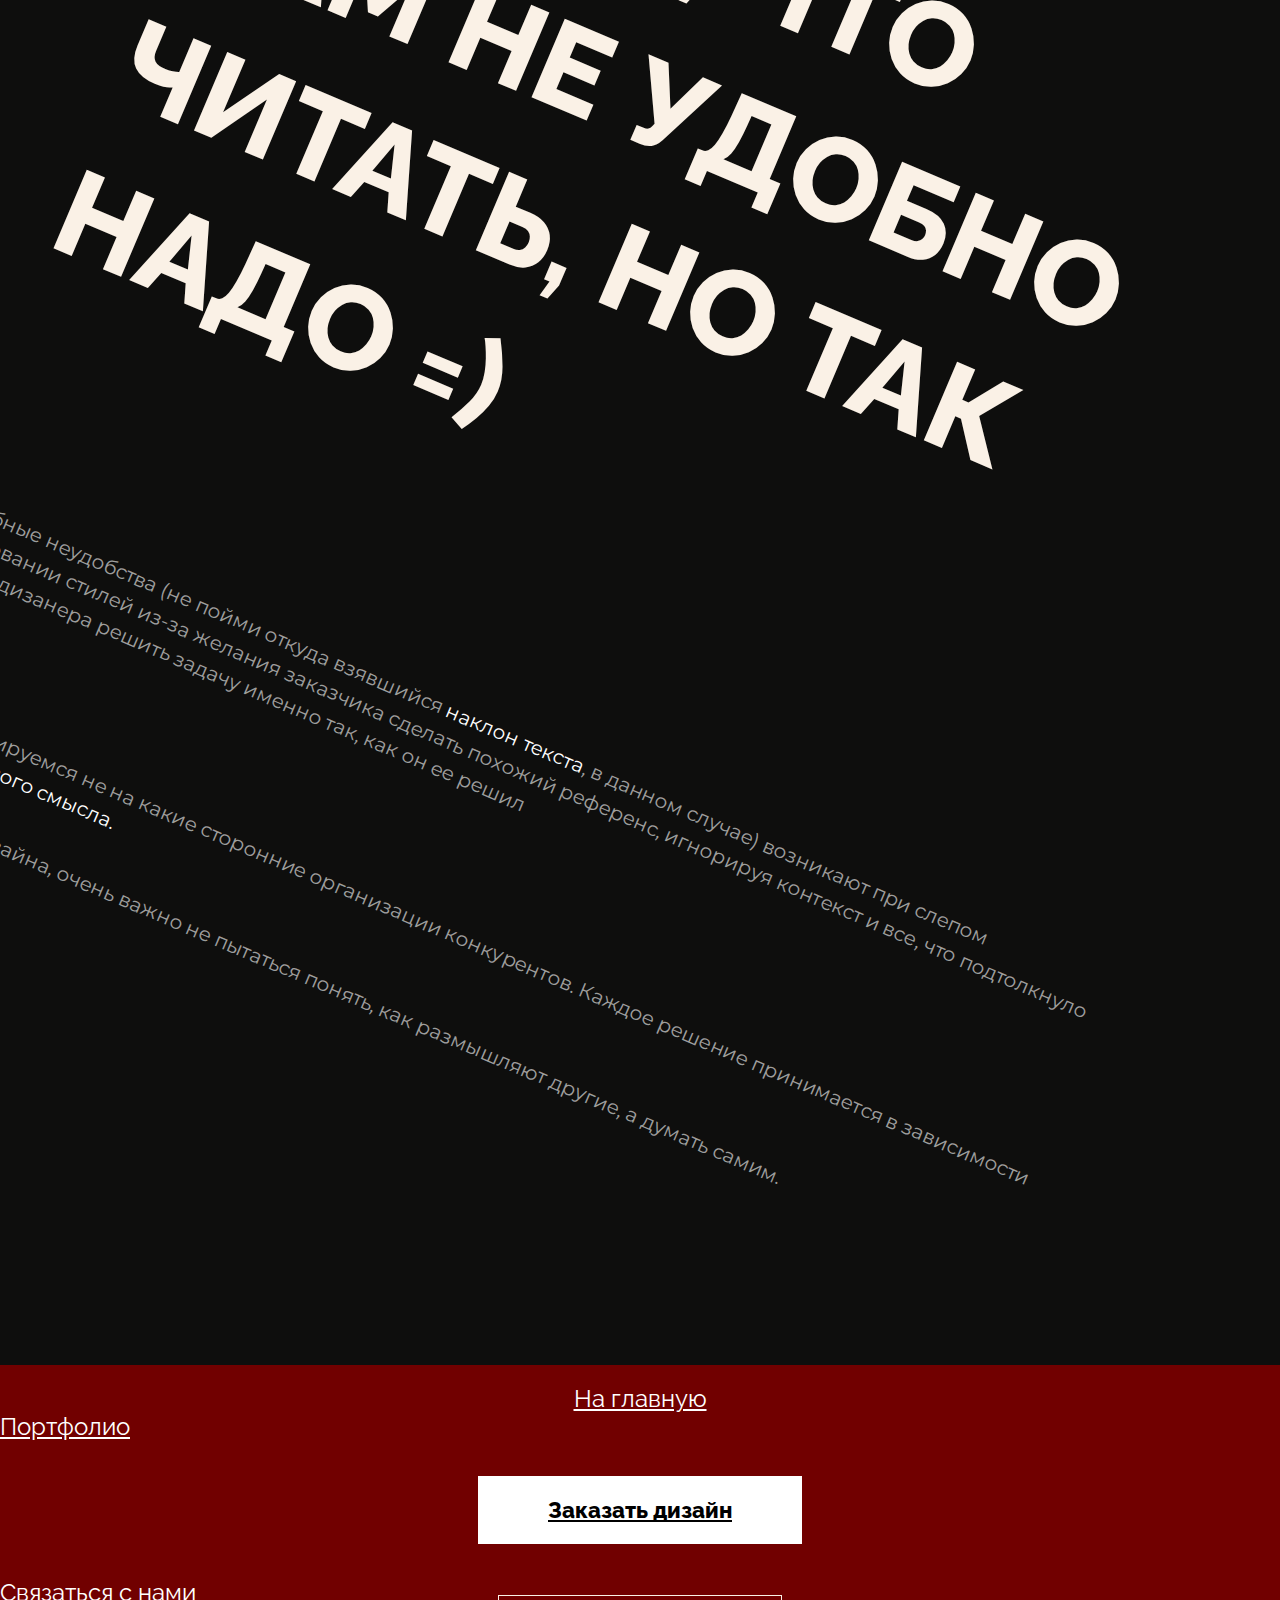
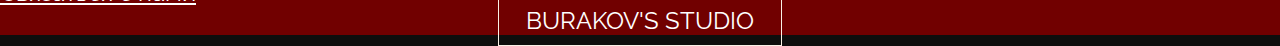
==== commit b010f05d: "add flexible - 2" ====
--- a/about.html
+++ b/about.html
@@ -15,9 +15,9 @@
 		<div class="header-menu">
 			<div class="container-fluid">
 				<div class="row justify-content-around text-center">
-					<div class="col-3 main-menu"><a href="makeOrder.html">Заказать дизайн</a></div>
-					<div class="col-3 main-menu"><a href="portfolio.html">Портфолио</a></div>
-					<div class="col-3 main-menu"><a href="links.html">Связаться с нами</a></div>
+					<div class="col-4 main-menu"><a href="makeOrder.html">Заказать дизайн</a></div>
+					<div class="col-3 offset-md-1 main-menu"><a href="portfolio.html">Портфолио</a></div>
+					<div class="col-4 main-menu"><a href="links.html">Связаться с нами</a></div>
 				</div>
 			</div>
 		</div>
--- a/css/app.min.css
+++ b/css/app.min.css
@@ -180,6 +180,8 @@
 }
 
 .poloska2-menu {
+  background-size: cover;
+  background-position: center;
   width: 100%;
   height: 84px;
 }
@@ -276,9 +278,9 @@
   margin-top: 238px;
 }
 
-.social a {
+.social a img {
   margin-right: 85px;
-  padding-top: 10px;
+  margin-top: 40px;
 }
 
 .animationemail {
@@ -466,6 +468,7 @@
   bottom: 0;
   background-color: #710000;
   text-align: center;
+  white-space: nowrap;
 }
 
 .foot .logo {
@@ -615,9 +618,11 @@
 }
 
 .portfoliopoloska {
+  background-position: center;
+  background-size: cover;
   margin-top: 46px;
   width: 100%;
-  height: 65px;
+  height: 70px;
 }
 
 .preloader {
@@ -796,6 +801,44 @@
   .zagolovok {
     font-size: 25px;
   }
+  .poloska-pokolenia {
+    margin-top: 50px;
+  }
+  .social {
+    margin-top: 50px;
+  }
+  .big-text {
+    margin-top: 50px;
+  }
+  .foot {
+    font-size: 20px;
+  }
+  .footer_button {
+    position: relative;
+    display: -webkit-box;
+    display: -ms-flexbox;
+    display: flex;
+    -webkit-box-pack: center;
+        -ms-flex-pack: center;
+            justify-content: center;
+    margin-bottom: 15px;
+  }
+  .footer_button .btn {
+    width: 264px;
+    font-family: 'Raleway', sans-serif;
+    font-weight: 800;
+    font-size: 20px;
+    padding: 5px 10px;
+    background-color: #fff;
+    color: #000;
+    border: 0px;
+  }
+  .footer_button .btn:hover, .footer_button .btn:focus {
+    background-color: #f1ebeb;
+  }
+  .footer_button .btn:active {
+    background-color: #f1ebeb;
+  }
 }
 
 /* Meduim devices, desktop */
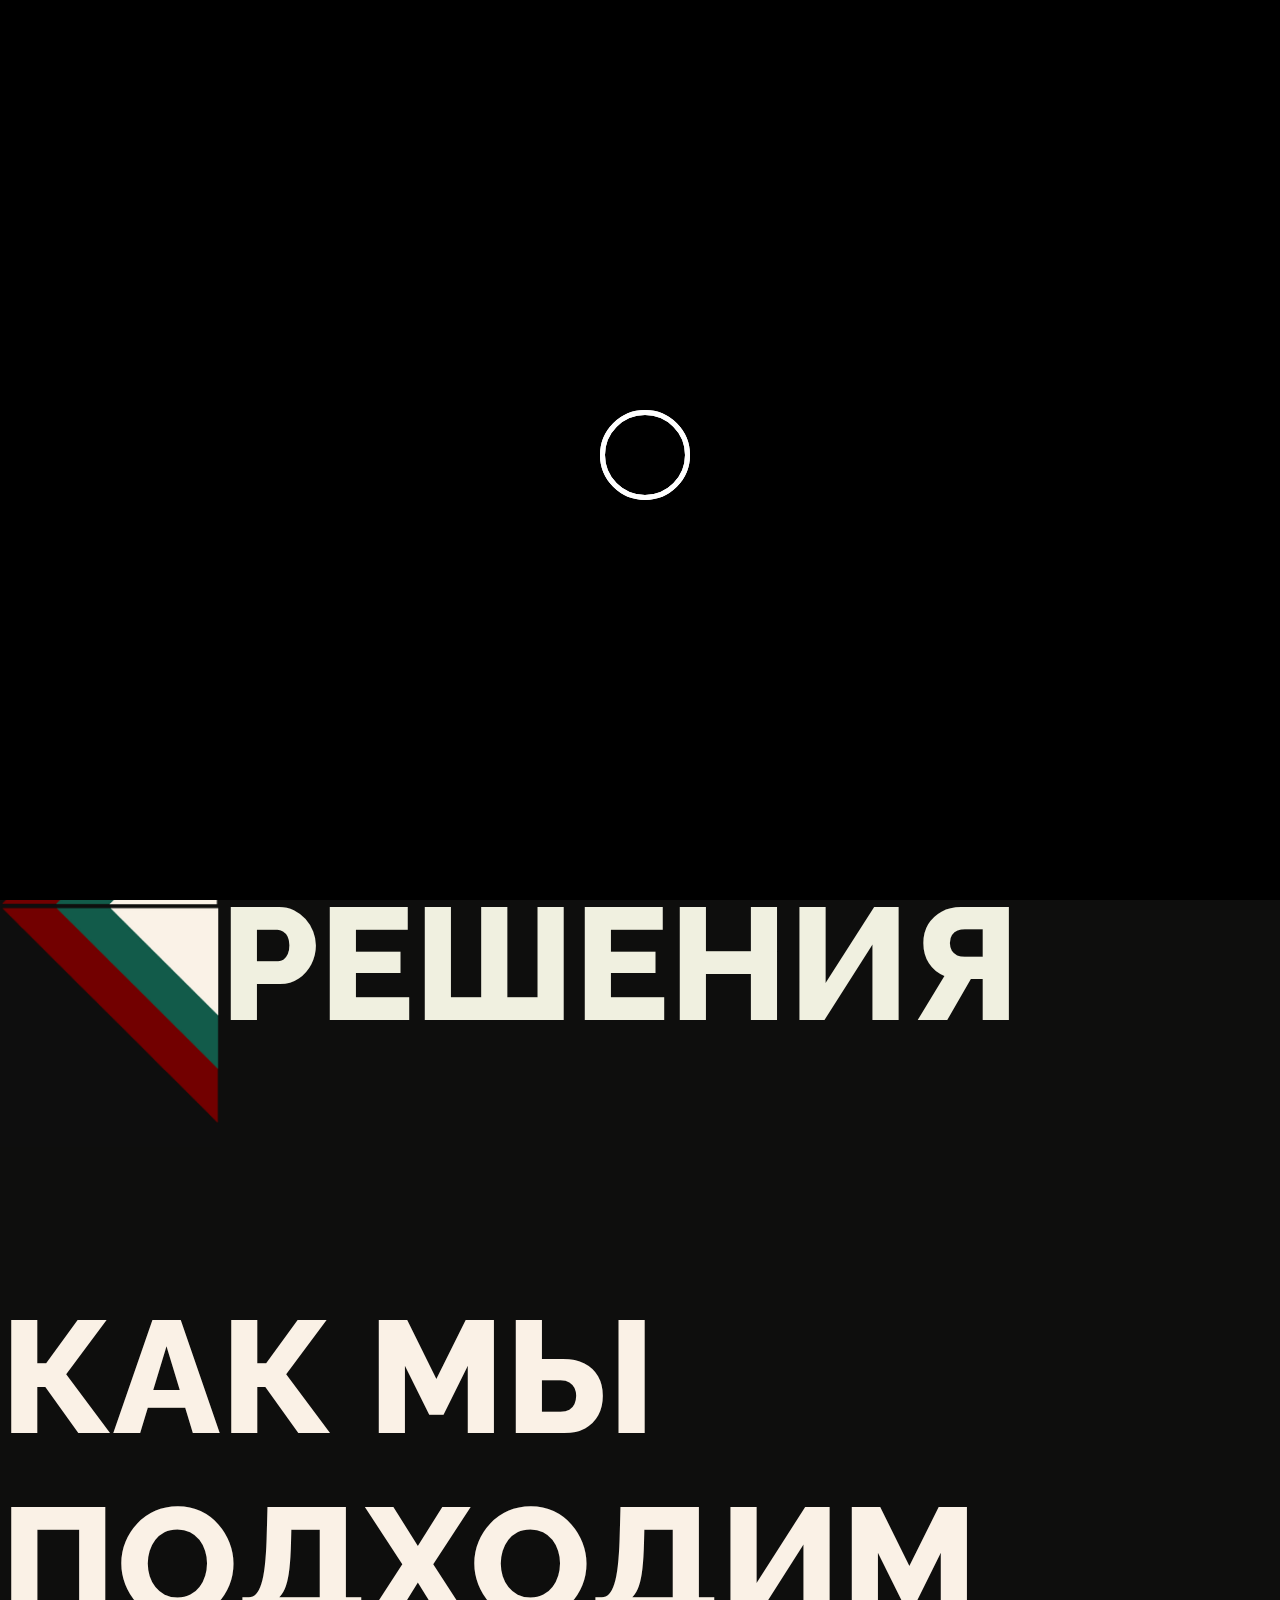
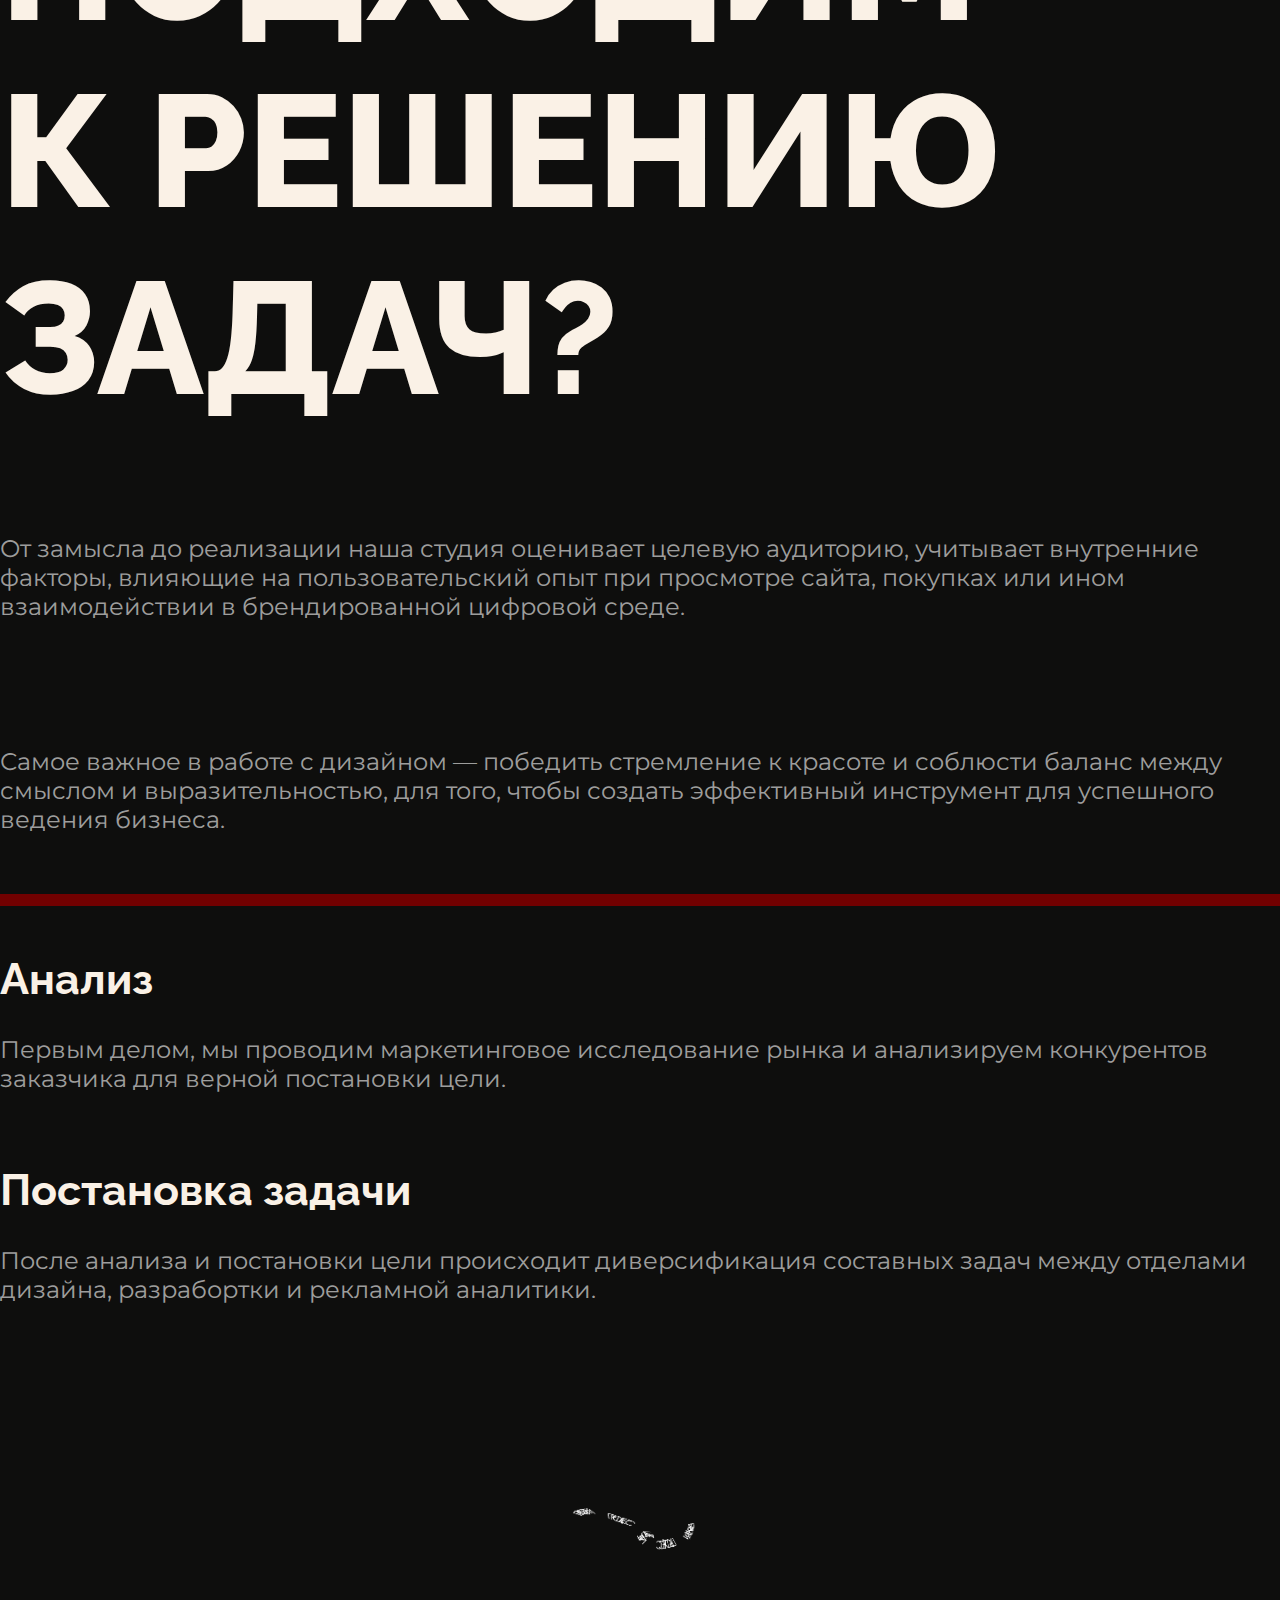
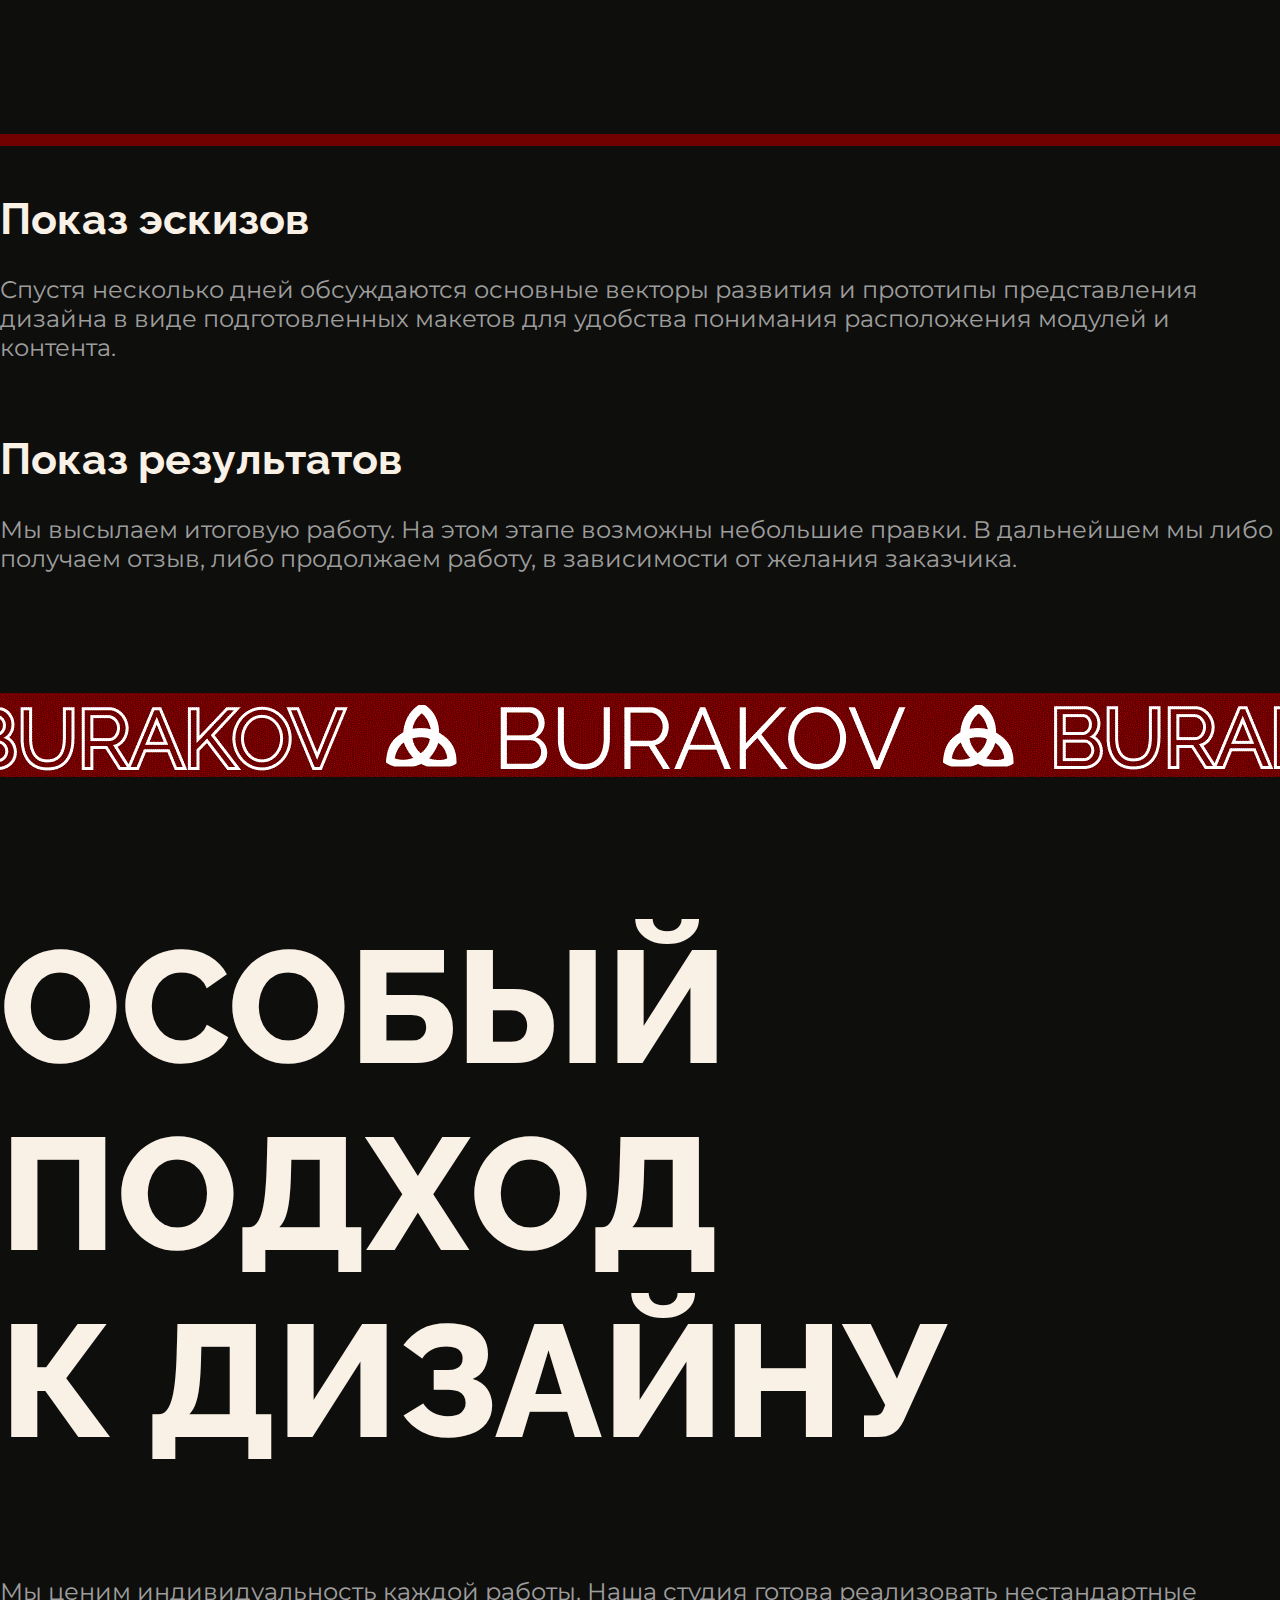
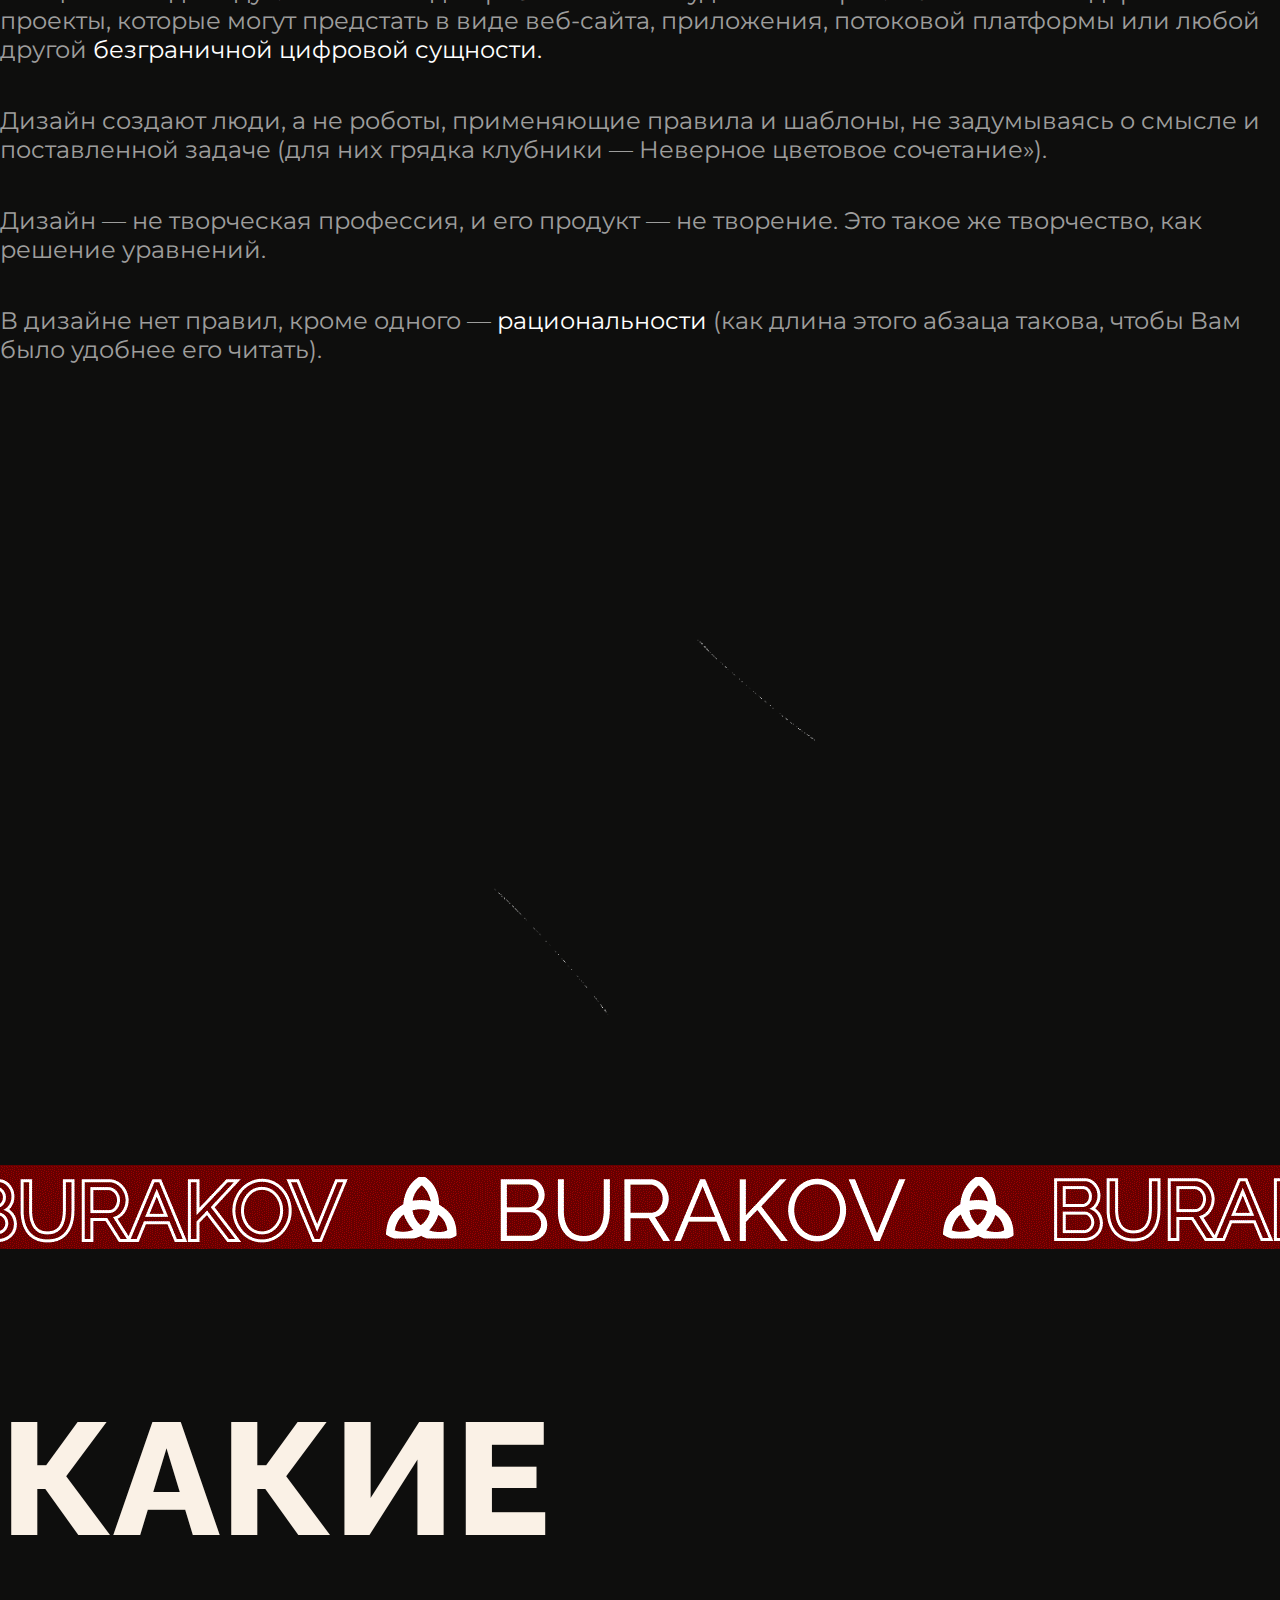
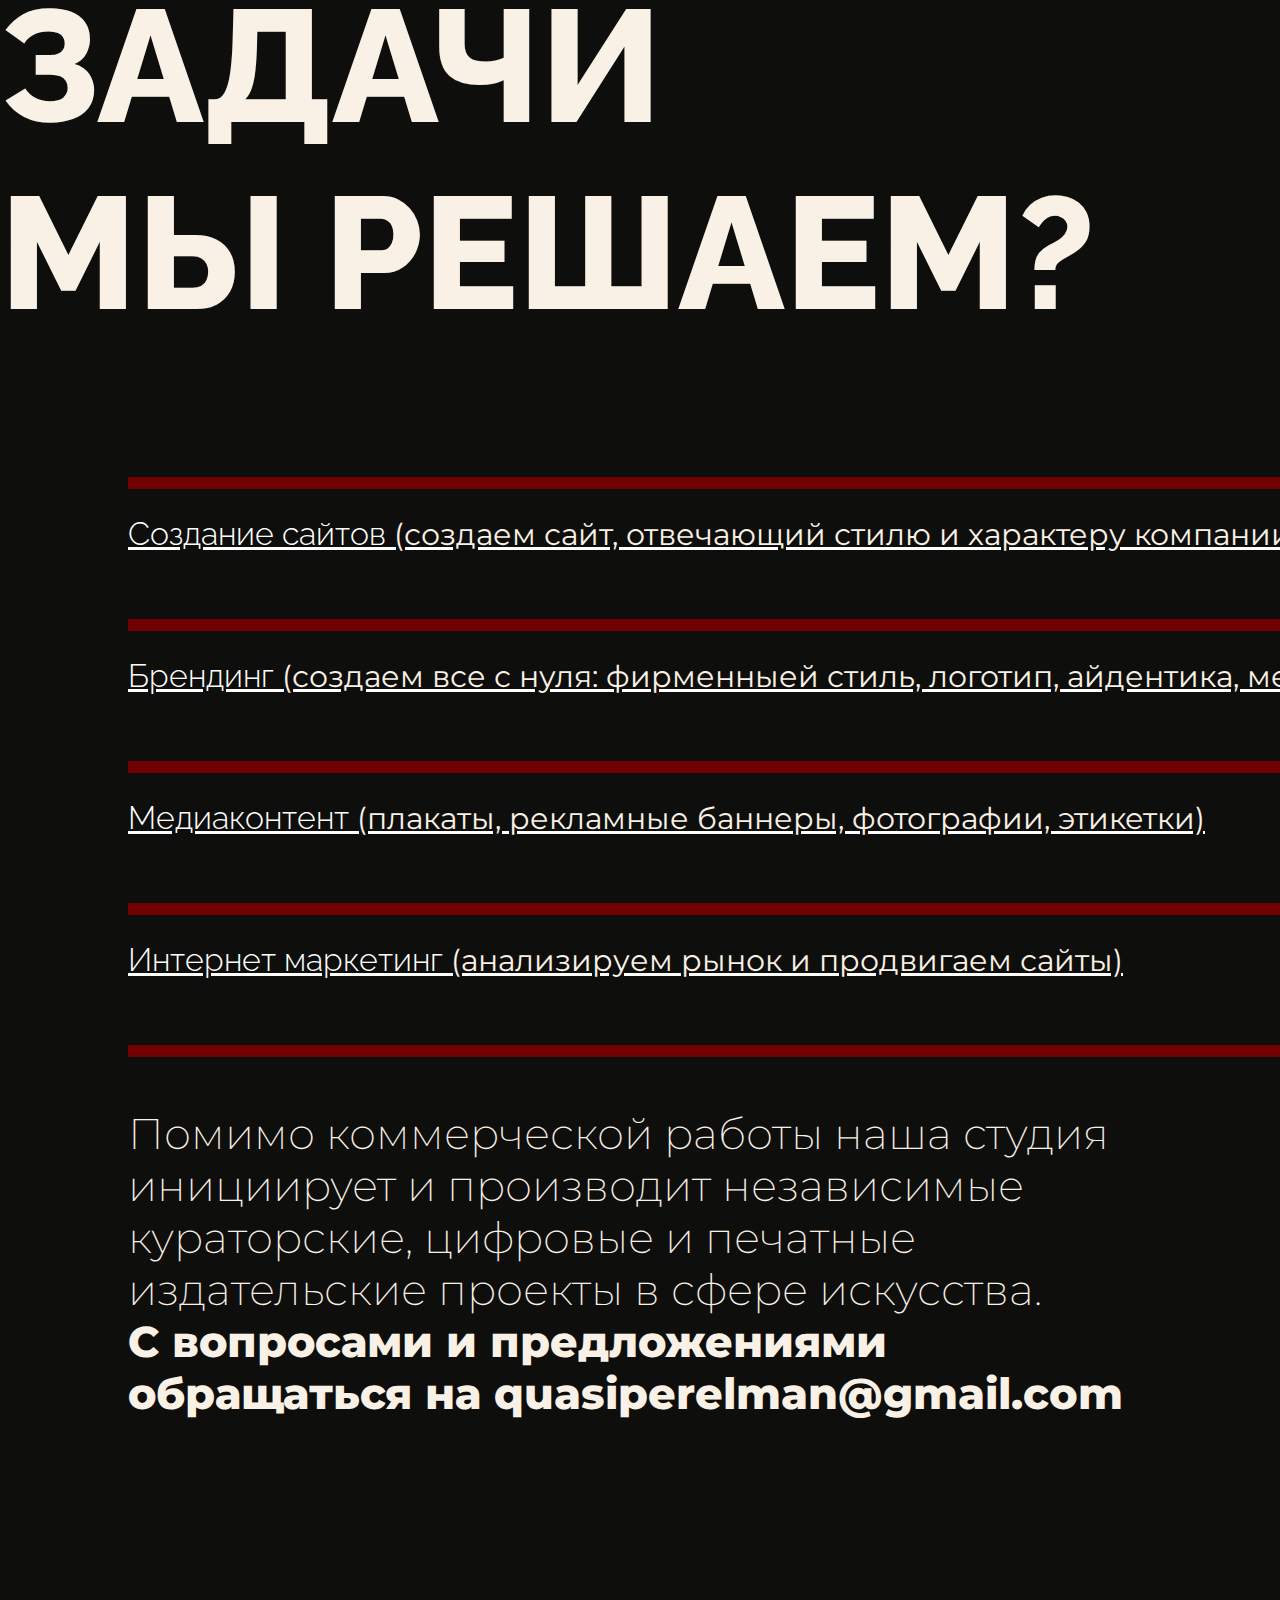
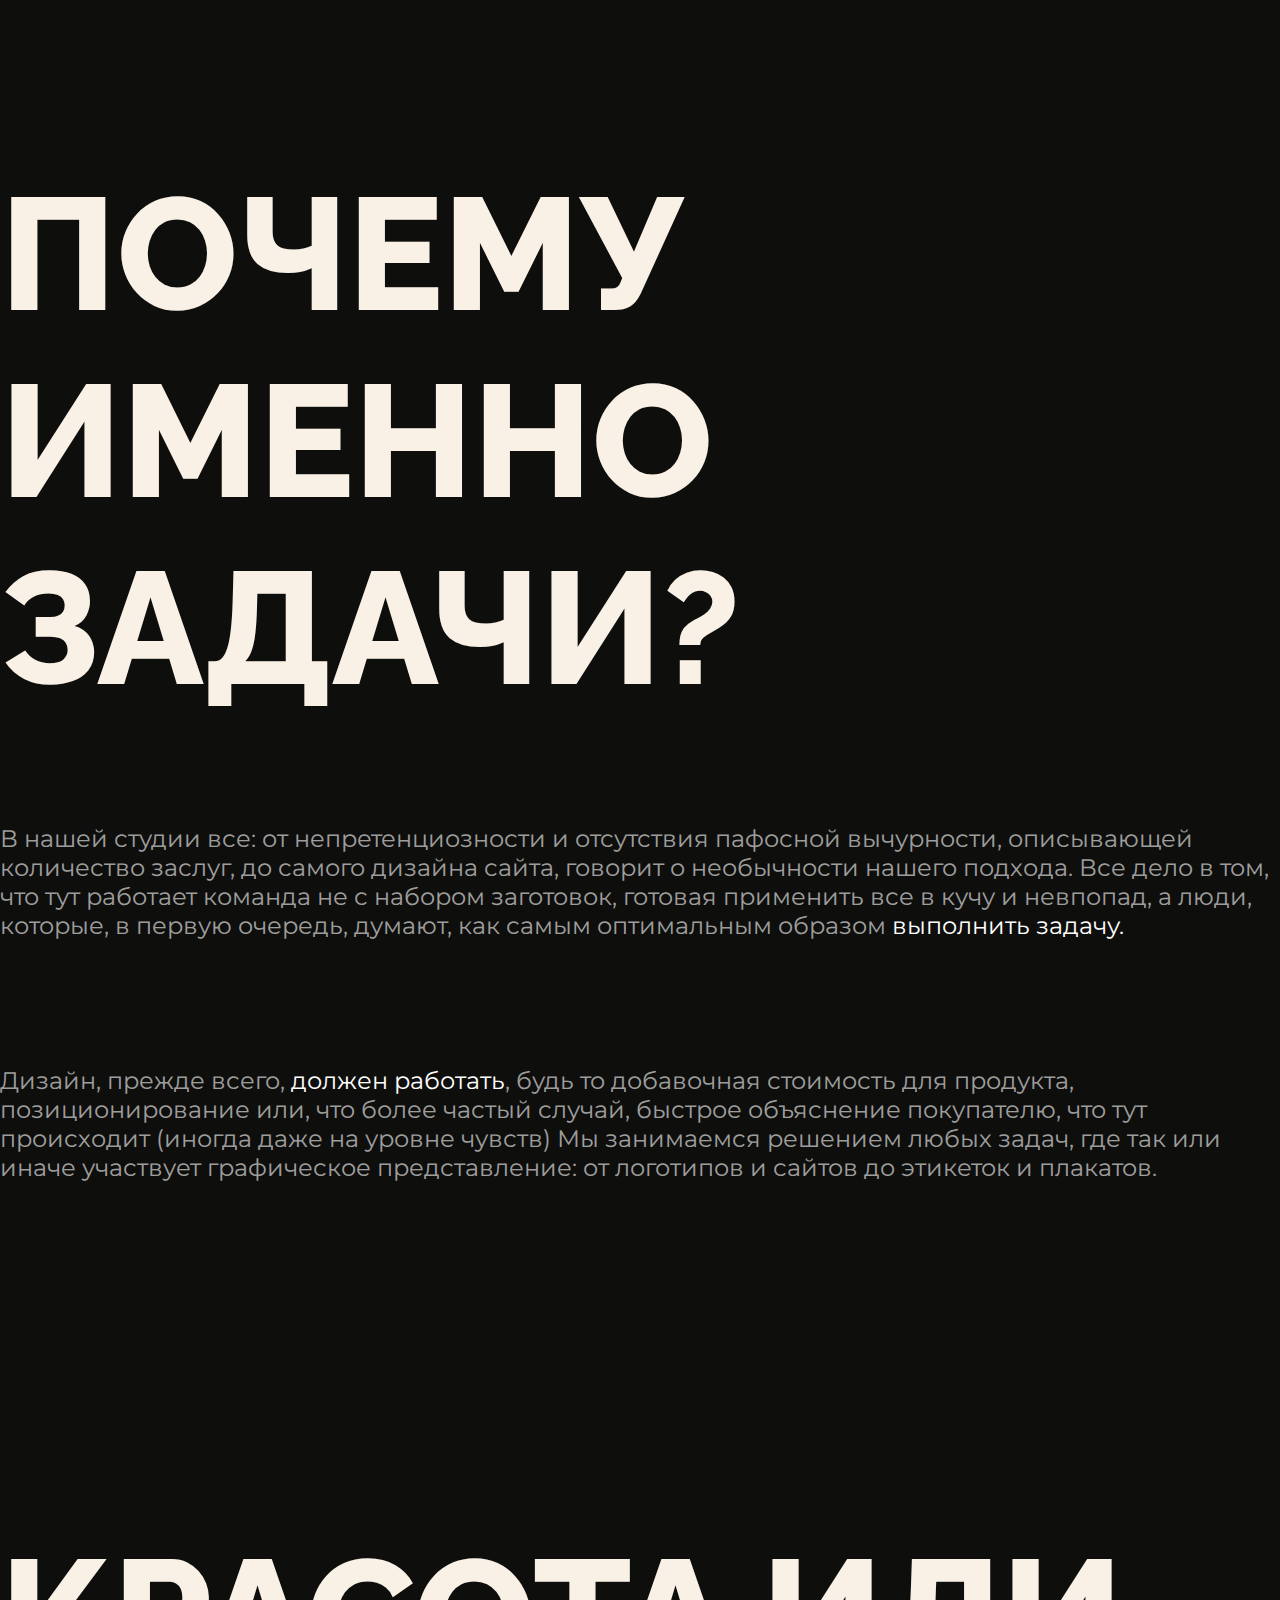
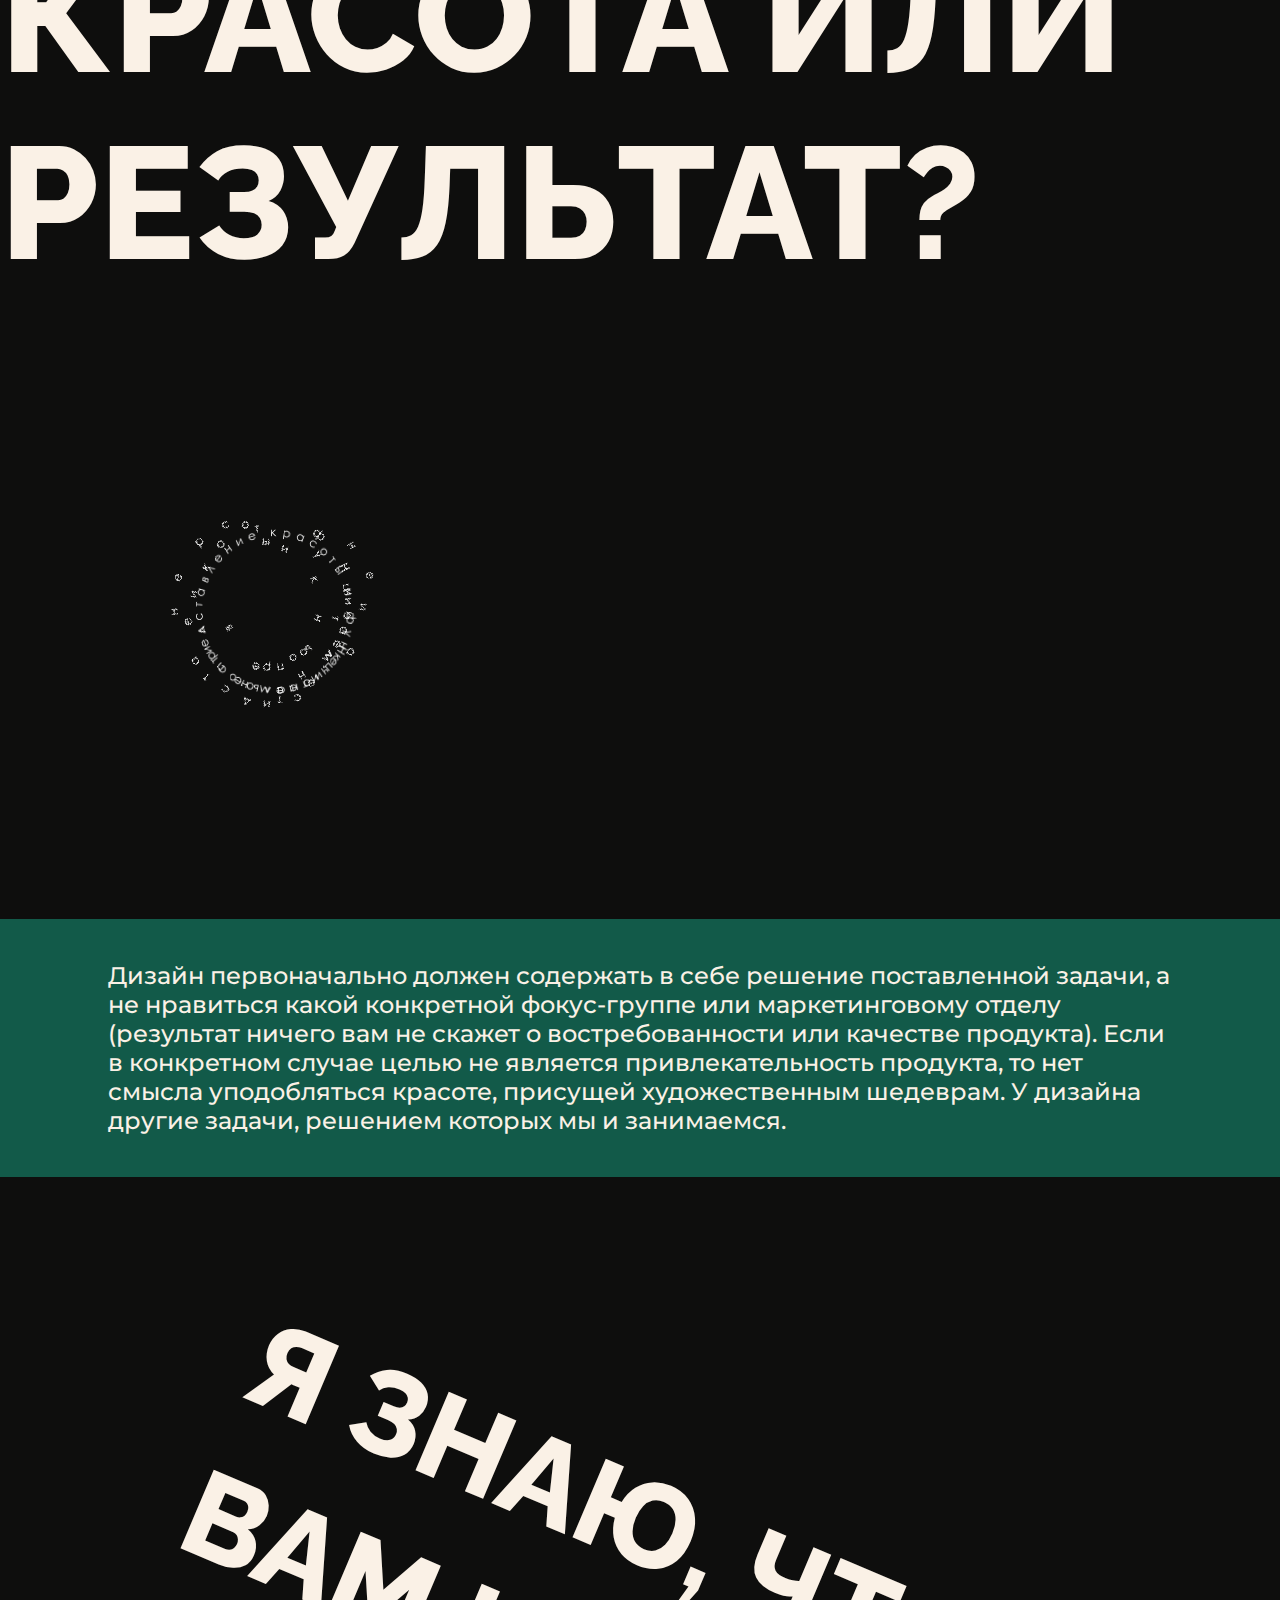
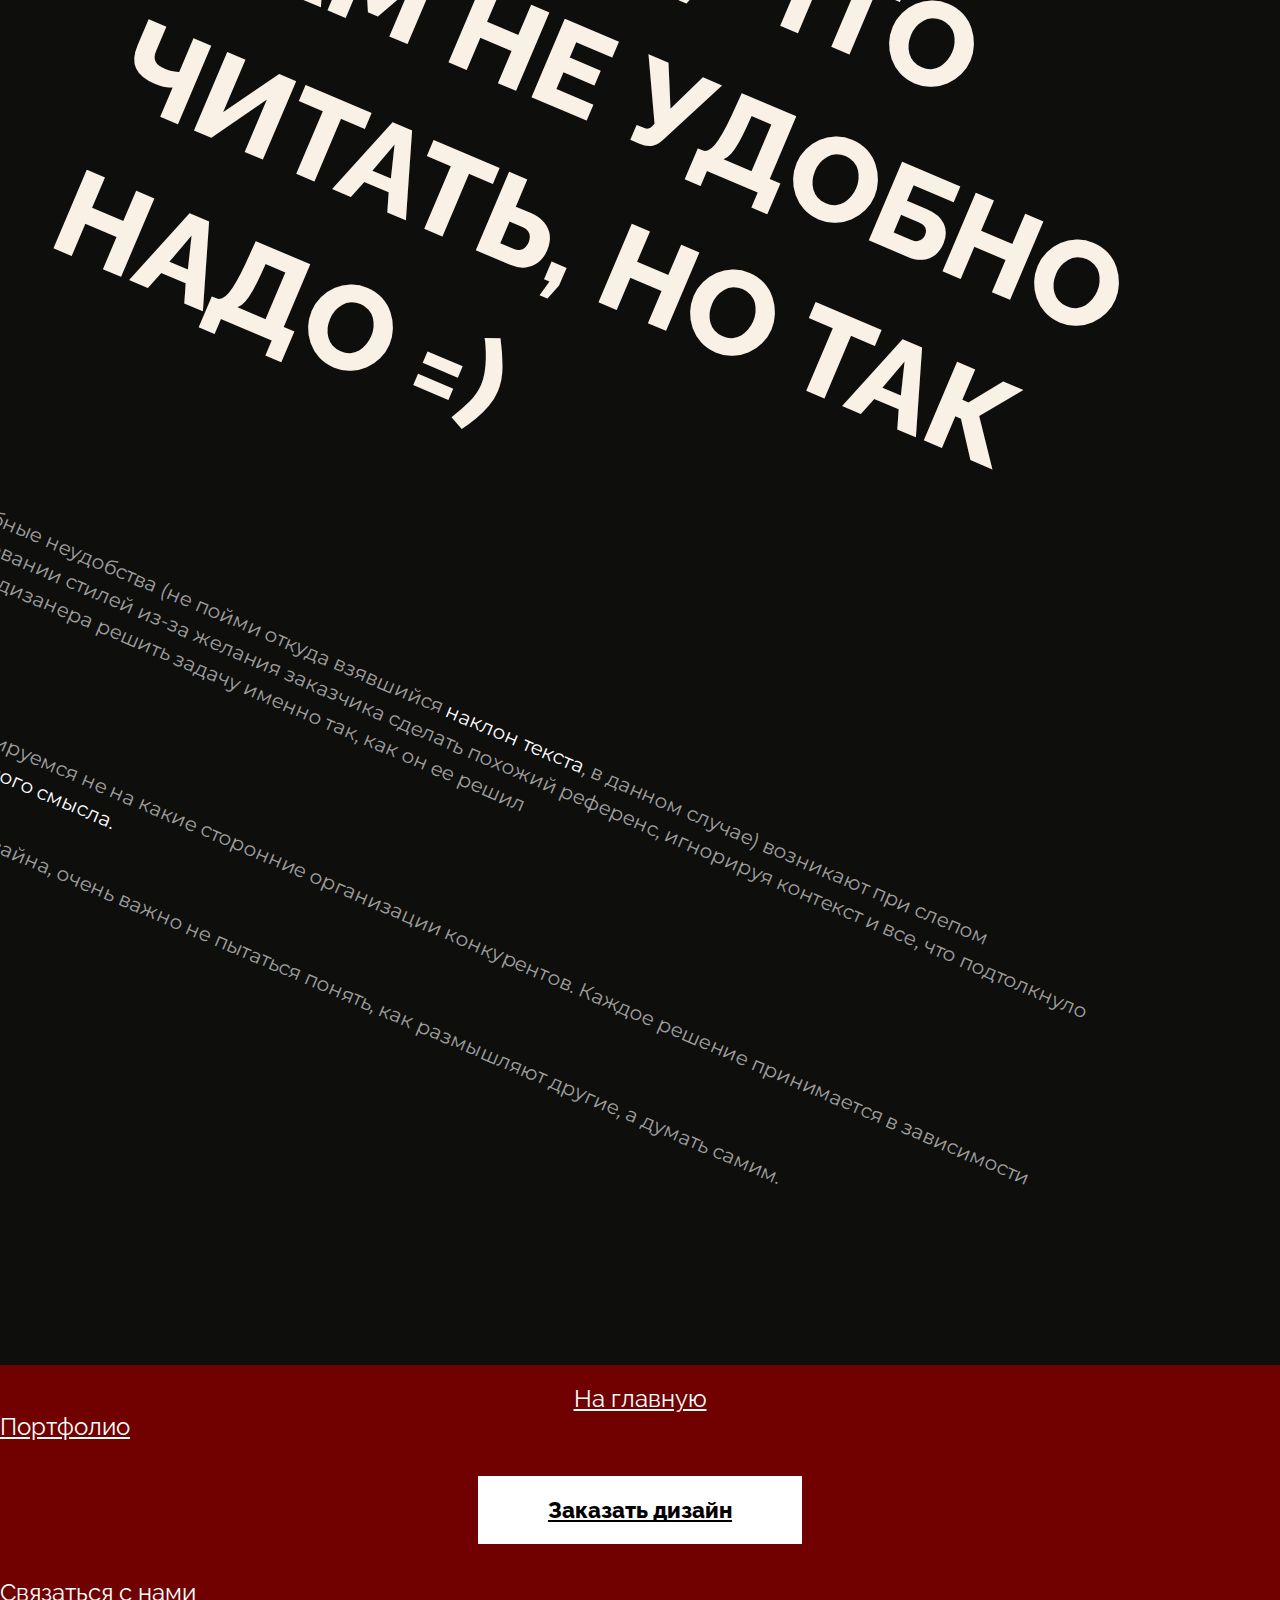
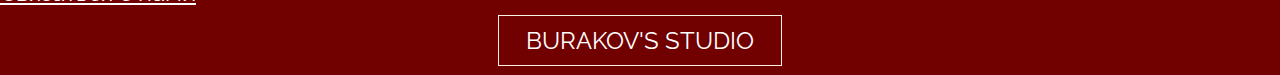
==== commit 686fceff: "add flexible - 3" ====
--- a/about.html
+++ b/about.html
@@ -16,7 +16,7 @@
 			<div class="container-fluid">
 				<div class="row justify-content-around text-center">
 					<div class="col-4 main-menu"><a href="makeOrder.html">Заказать дизайн</a></div>
-					<div class="col-3 offset-md-1 main-menu"><a href="portfolio.html">Портфолио</a></div>
+					<div class="col-4 main-menu"><a href="portfolio.html">Портфолио</a></div>
 					<div class="col-4 main-menu"><a href="links.html">Связаться с нами</a></div>
 				</div>
 			</div>
@@ -48,7 +48,7 @@
  влияющие на пользовательский опыт при просмотре сайта, покупках или ином взаимодействии
  в брендированной цифровой среде.</p>
 				</div>
-				<div class="col-lg-3 col-md-5 stage">
+				<div class="col-lg-3 col-md-5 offset-1 stage">
 					<p>Самое важное в работе с дизайном — победить стремление к красоте и соблюсти баланс между смыслом и выразительностью,
 для того, чтобы создать эффективный инструмент для успешного ведения бизнеса.</p>
 				</div>
@@ -58,7 +58,7 @@
 				<div class="zagolovok "><strong>Анализ</strong></div>	
 				<p>Первым делом, мы проводим маркетинговое исследование рынка и анализируем конкурентов заказчика для верной постановки цели.</p>
 				</div>
-				<div class="col-lg-3 col-md-5 stage">
+				<div class="col-lg-3 col-md-5 offset-1 stage">
 					<div class="zagolovok"><strong>Постановка задачи</strong></div>
 					<p>После анализа и постановки цели происходит диверсификация составных задач между отделами дизайна, разрабортки и рекламной аналитики.</p>
 				</div>
@@ -71,7 +71,7 @@
 					<div class="zagolovok"><strong>Показ эскизов</strong></div>
 					<p>Спустя несколько дней обсуждаются основные векторы развития и прототипы представления дизайна в виде подготовленных макетов для удобства понимания расположения модулей и контента.</p>
 					</div>
-				<div class="col-lg-3 col-md-5 stage">
+				<div class="col-lg-3 col-md-5 offset-1 stage">
 					<div class="zagolovok"><strong>Показ результатов</strong></div>
 					<p>Мы высылаем итоговую работу. На этом этапе возможны небольшие правки. В дальнейшем мы либо получаем отзыв, либо продолжаем работу, в зависимости от желания заказчика.</p>
 				</div>
@@ -152,7 +152,7 @@
 	
 	<div class="container-fluid">
 		<div class="row">
-			<div class="col">
+			<div class="col-11">
 				<div class="other_offers">
 					Помимо коммерческой работы наша студия инициирует и производит независимые кураторские, цифровые и печатные издательские проекты в сфере искусства.<br>
 					<span>С вопросами и предложениями обращаться на quasiperelman@gmail.com</span>
@@ -171,10 +171,10 @@
 			</div>
 		</div>
 		<div class="row">
-			<div class="col-4 offset-1 stage">
+			<div class="col-11 col-md-5 offset-1 stage">
 				<p>В нашей студии все: от непретенциозности и отсутствия пафосной вычурности, описывающей количество заслуг, до самого дизайна сайта, говорит о необычности нашего подхода. Все дело в том, что тут работает команда не с набором заготовок, готовая применить все в кучу и невпопад, а люди, которые, в первую очередь, думают, как самым оптимальным образом <span>выполнить задачу.</span></p>
 			</div>
-			<div class="col-4 stage">
+			<div class="col-11 col-md-5 offset-1 stage">
 				<p>Дизайн, прежде всего, <span>должен работать</span>, будь то добавочная стоимость для продукта, позиционирование или, что более частый случай, быстрое объяснение покупателю, что тут происходит (иногда даже на уровне чувств) Мы занимаемся решением любых задач, где так или иначе участвует графическое представление: от логотипов и сайтов до этикеток и плакатов.</p>
 			</div>
 		</div>
@@ -219,26 +219,26 @@
 <footer>
 	<div class="foot">
 		<div class="container-fluid">
-			<div class="row justify-content-between">
-				<div class="col-6">
+			<div class="row">
+				<div class="col-sm-12 col-md-7">
 					<div class="container">
-						<div class="row align-items-center justify-content-start">
+						<div class="row align-items-center justify-content-around">
 							<div class="col-4  text-align-center"><a href="index.html">На главную</a></div>
-							<div class="col-4  text-align-left"><a href="#">Портфолио</a></div>
+							<div class="col-4  text-align-left"><a href="portfolio.html">Портфолио</a></div>
 							<div class="w-100"></div>
 							<div class="col-4 mt">
 								<div class="footer_button">
-									<a href="#" class="btn ">Заказать дизайн</a>
+									<a href="makeOrder.html" class="btn ">Заказать дизайн</a>
 								</div>
 							</div>
 							<div class="col-4 mt text-align-left"><a href="links.html">Связаться с нами</a></div>
 						</div>
 					</div>
 				</div>
-				<div class="col-6 ">
+				<div class="col-sm-12 col-md-5">
 					<div class="container h-100">
-						<div class="row align-items-center h-100">
-							<div class="col-6"><span class="logo">Burakov's studio </span></div>
+						<div class="row align-items-center justify-content-center h-100 studio">
+							<div class="col-12"><span class="logo">Burakov's studio </span></div>
 						</div>
 					</div>
 				</div>	
--- a/css/app.min.css
+++ b/css/app.min.css
@@ -106,10 +106,9 @@
 
 .label {
   position: relative;
-  background-position: center;
+  background-position: left;
+  background-size: contain;
   background-repeat: no-repeat;
-  background-size: cover;
-  width: 1064px;
   height: 917px;
 }
 
@@ -121,8 +120,8 @@
   color: #f0f0e0;
   line-height: 171px;
   position: absolute;
-  top: 185px;
-  left: 258px;
+  top: 148px;
+  left: 220px;
   background-color: #0e0e0d;
 }
 
@@ -484,6 +483,11 @@
 
 .mt {
   margin-top: 35px;
+}
+
+.studio {
+  padding-top: 20px;
+  padding-bottom: 20px;
 }
 
 .footer_button {
@@ -839,6 +843,12 @@
   .footer_button .btn:active {
     background-color: #f1ebeb;
   }
+  .main-menu a {
+    padding: 10px 10px;
+  }
+  .rotate {
+    display: none;
+  }
 }
 
 /* Meduim devices, desktop */
@@ -860,10 +870,6 @@
 
 /* Small devises, Tablets */
 @media only screen and (max-width: 768px) {
-  .big-text p {
-    font-size: 5px;
-    text-transform: lowercase;
-  }
   .firstPart .menu {
     margin-top: 0px;
   }
@@ -884,16 +890,45 @@
 
 /* Phones*/
 @media only screen and (max-width: 576px) {
+  .label {
+    background-position: 0 0;
+    height: 450px;
+  }
+  .label .title {
+    font-size: 92px;
+    line-height: 92px;
+    top: 40px;
+    left: 15px;
+    background-image: none;
+  }
+  .big-text p {
+    font-size: 82.4px;
+    line-height: 84px;
+  }
   .social {
     margin-top: 50px;
   }
   .firstPart .menu ul li a {
     font-size: 16px;
   }
+  .main-menu a {
+    font-size: 18px;
+  }
+  .examplePortfolioNechetn, .examplePortfolioChetn {
+    font-size: 19px;
+    line-height: 30px;
+  }
+  .other_offers {
+    font-size: 33px;
+    line-height: 40px;
+  }
 }
 
 /* Small phones */
 @media only screen and (max-width: 320px) {
+  .main-menu a {
+    font-size: 18px;
+  }
   .aboutUs {
     text-align: center;
   }
